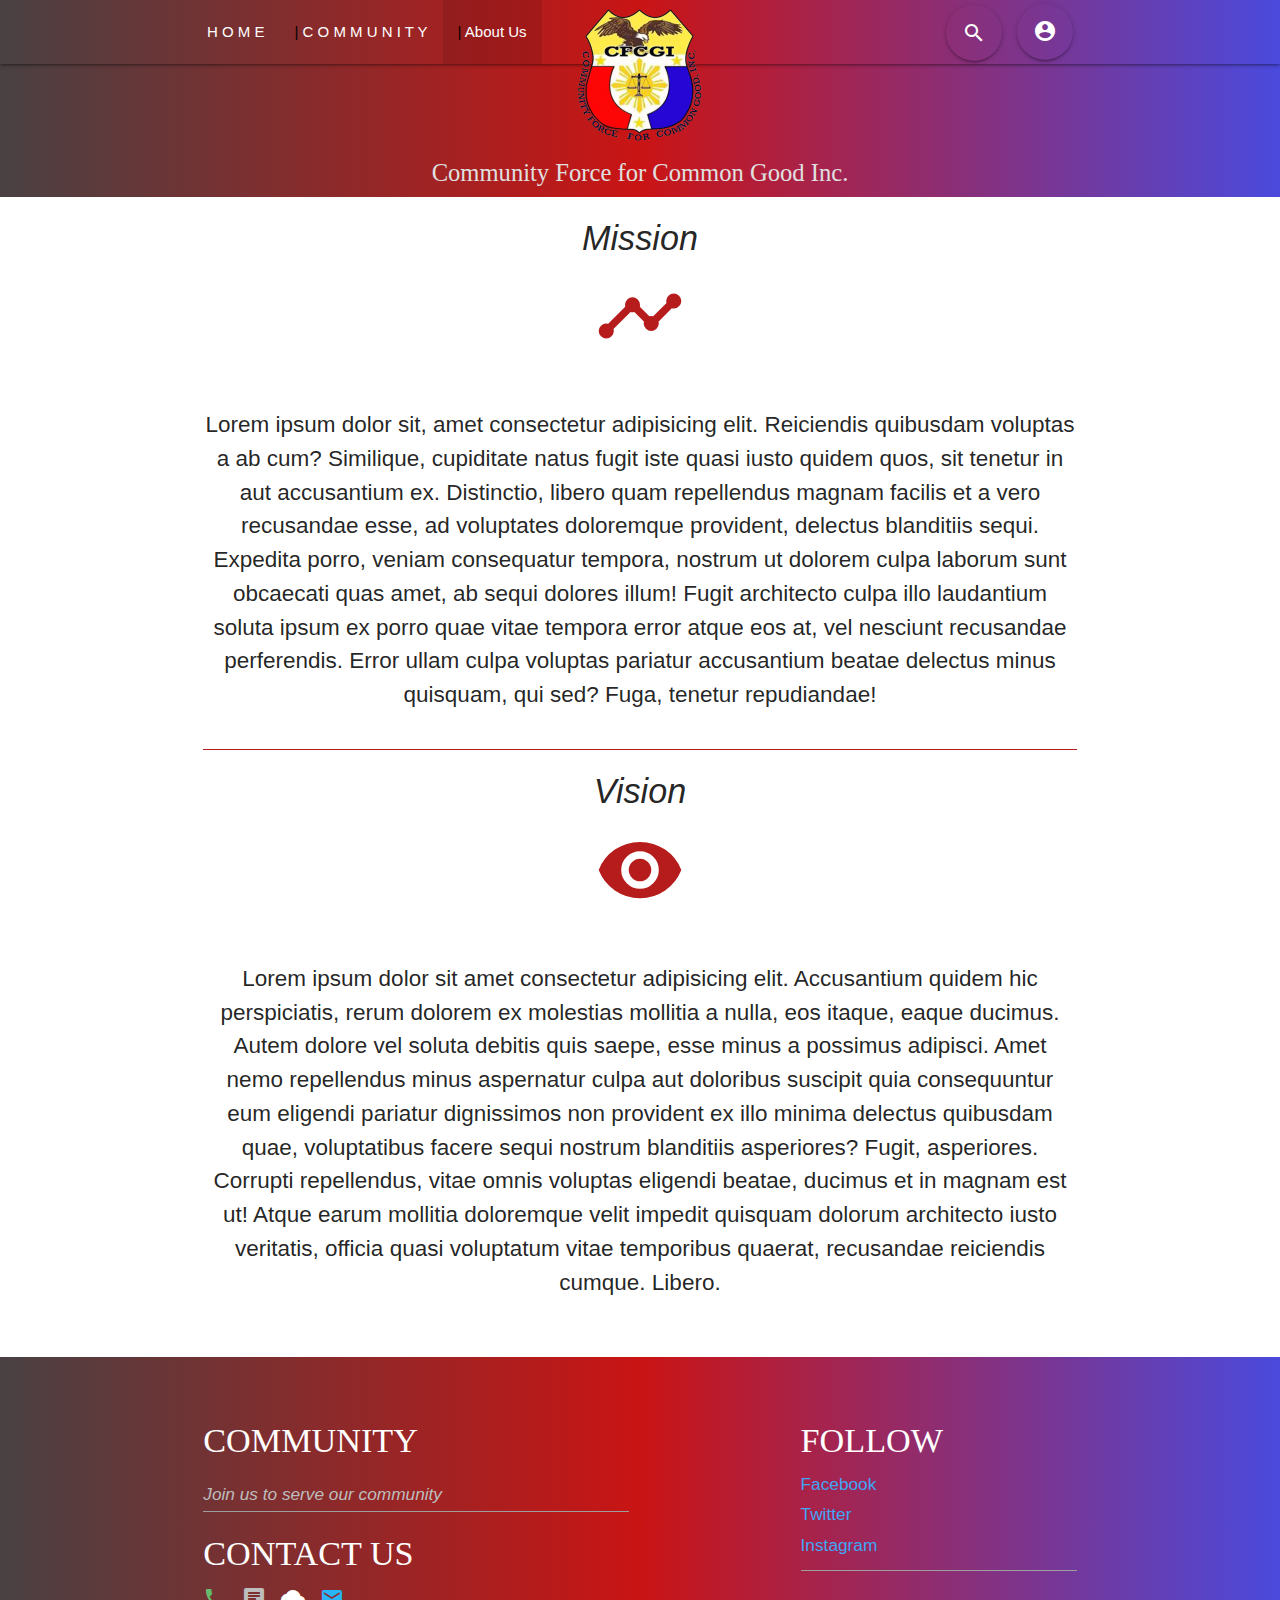
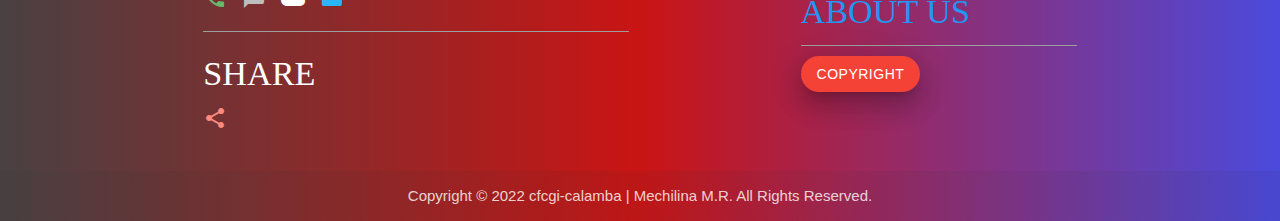
==== about.html @ d7494864 "2nd commit" ====
<!DOCTYPE html>
<html lang="en">
<head>
    <meta charset="UTF-8">
    <meta http-equiv="X-UA-Compatible" content="IE=edge">
    <meta name="viewport" content="width=device-width, initial-scale=1.0">
    <!-- For  Material Icons -->
    <link href="https://fonts.googleapis.com/icon?family=Material+Icons" rel="stylesheet">
    <!-- Compiled and minified CSS -->
    <link rel="stylesheet" href="https://cdnjs.cloudflare.com/ajax/libs/materialize/1.0.0/css/materialize.min.css">
    <!-- css -->
    <link rel="stylesheet" href="style.css">
    <!-- icon link -->
    <link rel="shortcut icon" type="image" href="img/icon.png">
    <!-- font google Links -->
    <link rel="preconnect" href="https://fonts.googleapis.com">
    <link rel="preconnect" href="https://fonts.gstatic.com" crossorigin>
    <link href="https://fonts.googleapis.com/css2?family=Montserrat:wght@600&family=Oswald:wght@600&family=Poppins:wght@700&family=Walter+Turncoat&display=swap" rel="stylesheet">    
    <link rel="preconnect" href="https://fonts.googleapis.com">
    <link href="https://fonts.googleapis.com/css2?family=Poppins:wght@200;300;400;500;600;700;800&display=swap" rel="stylesheet">
    <title>CFCGI About</title>
</head>
<body>
    <!-- Header -->
    <header class="main-header">
            <!-- Navigation Bar -->
            <nav class="nav-extended transparent">
                <div class="container">
                    <div class="nav-wrapper">
                        <a href="index.html" class="brand-logo center">
                            <img src="images/CFCGI.png" alt="logo" height="150" width="150"></img>
                        <a href="#!" data-target="slide-out" class="sidenav-trigger tooltipped" data-position="bottom" data-tooltip="Menu">
                            <i class="material-icons">menu</i>
                        </a>
                        <ul class="left hide-on-med-and-down">
                            <li>
                                <a href="index.html" class="tooltipped" data-position="bottom" data-tooltip="Homepage">H O M E</a>
                            </li>
                            <li>
                                <a href="community.html" class="tooltipped" data-position="bottom" data-tooltip="Humanitarian Services"><span class="black-text">|</span> C O M M U N I T Y</a>
                            </li>
                            <li class="active waves-effect waves-red">
                                <a href="about.html" class="tooltipped" data-position="bottom" data-tooltip="Want to know more?"><span class="black-text">|</span> About Us</a>
                            </li>
                        </ul>
                        <ul class="right hide-on-med-and-down"> 
                            <li>
                                <button data-target="search" class="btn-floating btn-large waves-effect waves-red transparent modal-trigger tooltipped hoverable" data-position="bottom" data-tooltip="Search"><i class="material-icons">search</i>Modal</button>
                                <div id="search" class="modal search">
                                    <div class="modal-content grey">
                                    <h3 class="black-text">Search</h3>
                                        <form action="col s12 m6">
                                            <div class="input-field">
                                                <input id="search" type="search" class="required">
                                                <label class="search" for="search"><i class="material-icons">search</i></label>
                                                <i class="material-icons">close</i>
                                            </div>
                                        </form>
                                    </div>
                                </div>
                                </li>
                                <li>
                                    <a class='dropdown-trigger btn-floating btn-large waves-effect waves-red transparent hoverable' data-target='dropdown1'><i class="material-icons">account_circle</i></a>
                                        <ul id="dropdown1" class="dropdown-content grey">
                                            <li><a href="#login" class="black-text modal-trigger">Log In</a></li>
                                            <li><a href="#signup" class="black-text modal-trigger">Sign Up</a></li>
                                        </ul>
                                    </div>
                                </li>
                            </li>
                        </ul> 
                    </div>
                </div>
            </nav>
            <br><br>
                <h5 class="center-align grey-text text-lighten-2" style="margin-top: 50px; font-family: Impact;">Community Force for Common Good Inc.</h5>
            <div class="divider transparent"></div>
    </header>
        <!-- Showcase About Us -->
        <!-- Showcase -->
        <!-- Section (Mission & Vision) -->
        <section>
            <div class="about container mission-vision">
                <div class="row center">
                    <div class="col s12">
                        <h4><em>Mission</em></h4>
                        <i class="material-icons large red-text text-darken-4">timeline</i>
                        <div class="section">
                            <p>Lorem ipsum dolor sit, amet consectetur adipisicing elit. Reiciendis quibusdam voluptas a ab cum? Similique, cupiditate natus fugit iste quasi iusto quidem quos, sit tenetur in aut accusantium ex. Distinctio, libero quam repellendus magnam facilis et a vero recusandae esse, ad voluptates doloremque provident, delectus blanditiis sequi. Expedita porro, veniam consequatur tempora, nostrum ut dolorem culpa laborum sunt obcaecati quas amet, ab sequi dolores illum! Fugit architecto culpa illo laudantium soluta ipsum ex porro quae vitae tempora error atque eos at, vel nesciunt recusandae perferendis. Error ullam culpa voluptas pariatur accusantium beatae delectus minus quisquam, qui sed? Fuga, tenetur repudiandae!</p>
                        </div>
                    </div>
                    
                    <div class="col s12">
                        <div class="divider red darken-4"></div>
                        <h4><em>Vision</em></h4>
                        <i class="material-icons large red-text text-darken-4">visibility</i>
                        <div class="section">
                            <p>Lorem ipsum dolor sit amet consectetur adipisicing elit. Accusantium quidem hic perspiciatis, rerum dolorem ex molestias mollitia a nulla, eos itaque, eaque ducimus. Autem dolore vel soluta debitis quis saepe, esse minus a possimus adipisci. Amet nemo repellendus minus aspernatur culpa aut doloribus suscipit quia consequuntur eum eligendi pariatur dignissimos non provident ex illo minima delectus quibusdam quae, voluptatibus facere sequi nostrum blanditiis asperiores? Fugit, asperiores. Corrupti repellendus, vitae omnis voluptas eligendi beatae, ducimus et in magnam est ut! Atque earum mollitia doloremque velit impedit quisquam dolorum architecto iusto veritatis, officia quasi voluptatum vitae temporibus quaerat, recusandae reiciendis cumque. Libero.</p>
                        </div>
                    </div>
                </div>
            </div>
        </section>
        <!-- Footer -->
    <footer class="page-footer" id="footer">
        <div class="container">
            <div class="row">
            <div class="col l6 s12">
                <br>
                <a class="waves-effect waves-red" href="#!"><h4 class="white-text" style="font-family: Calibri">COMMUNITY</h4></a>
                <h6 class="grey-text text-lighten-1"><em>Join us to serve our community</em></h6>
                <div class="divider grey"></div>
                <h4 class="white-text" style="font-family: Calibri">CONTACT US</h4>
                <i class="material-icons left green-text text-lighten-1">call</i>
                <i class="material-icons left grey-text text-lighten-1">chat</i>
                <i class="material-icons left white-text">cloud</i>
                <i class="material-icons left light-blue-text text-lighten-1">email</i><br><br>
                <div class="divider grey"></div>
                <h4 class="white-text" style="font-family: Calibri">SHARE</h4>
                <i class="material-icons left red-text text-accent-1">share</i><br><br>
                <div class="divider grey hide-on-large-only"></div>
            </div>
            <div class="col l4 offset-l2 s12">
                <br>
                <h4 class="white-text" style="font-family: Calibri">FOLLOW</h4>
                <ul>
                <li><a class="blue-text text-lighten-1 tooltipped" data-position="top" data-tooltip="Go to Facebook" href="https://www.facebook.com/profile.php?id=100073657065886"><h6>Facebook</h6></a></li>
                <li><a class="blue-text text-lighten-1 tooltipped" data-position="top" data-tooltip="Go to Twitter" href="#!"><h6>Twitter</h6></a></li>
                <li><a class="blue-text text-lighten-1 tooltipped" data-position="top" data-tooltip="Go to Instagram" href="#!"><h6>Instagram</h6></a></li>
                </ul>
                <div class="divider grey"></div>
                <a class="waves-effect waves-red tooltipped" data-position="right" data-tooltip="Go to the page" href="about.html"><h4 class="blue-text small" style="font-family: Calibri">ABOUT US</h4></a><br>
                <div class="divider grey"></div>
                <a class="waves-effect waves-light btn red modal-trigger z-depth-4" style="margin-top: 10px; border-radius: 25px;" href="#modal2">COPYRIGHT</a>
                <!------------ Modal Structure for Terms & Privacy Conditions ------------>
                <div id="modal2" class="modal grey">
                    <div class="modal-content">
                        <div class="container">
                            <h4>Copyright Description</h4>
                            <p>Copying and using of all the contents here for personal gain is strictly prohibited and possible to be subjected to a copyright claim. We advised to ask a permission first to its rightful owner.</p>
                        </div>
                    </div>
                    <div class="modal-footer">
                        <a href="#!" class="modal-close waves-effect waves-green btn-flat green-text">Agree</a>
                    </div>
                </div>
            </div>
            </div>
            </div>
        </div>
        <div class="footer-copyright">
            <div class="container center">
            Copyright © 2022 cfcgi-calamba | Mechilina M.R. All Rights Reserved.
            </div>
        </div>
    </footer>
    <!------------ Sidenav ------------>
    <div class="container">
        <ul id="slide-out" class="sidenav">
            <li>
                <div class="user-view">
                    <div class="background">
                        <img src="images/" class="responsive-img">
                    </div>
                </div>
            </li>
            <li>
                <a href="index.html" class="waves-effect waves-green"><i class="material-icons">home</i>Home</a>
            </li>
                <li><div class="divider"></div></li>
            <li>
                <a href="community.html" class="waves-effect waves-green"><i class="material-icons">people</i>Community</a>
            </li>
            <li><div class="divider"></div></li>
            <li>
                <a href="about.html" class="waves-effect waves-green"><i class="material-icons">language</i>About Us</a>
            </li>
            <li><div class="divider"></div></li>
            <li>
                <a href="#!" class="waves-effect waves-green"><i class="material-icons">create</i>Sign Up</a>
            </li>
                <li><div class="divider"></div></li>
            <li>
                <a href="#login" class="btn medium blue lighten-1 modal-trigger z-depth-5 waves-effect waves-light" style="border-radius: 20px">Log-in</a>
            </li>
        </ul>
    </div>
        <!------------ Modal Structure for Log-in ------------>
        <div id="login" class="modal">
            <div class="modal-content">
                <div class="container">
                    <h4>Account Log-in</h4>
                    <p>Log-in to access your dashboard page</p>
                    <form action="">
                        <div class="input-field">
                            <input type="email" required>
                            <label for="email">Email</label>
                        </div>
                        <div class="input-field">
                            <input type="password" required>
                            <label for="password">Password</label>
                        </div>
                        <div class="input-field">
                            <input type="password" required>
                            <label for="password">Retype Password</label>
                        </div>
                    </form>
                </div>
            </div>
            <div class="modal-footer">
                <a href="#!" class="modal-action modal-close btn grey waves-effect waves-light" style="border-radius: 20px;">
                    <i class="material-icons left">loop</i>Reset Password
                </a>
                <a href="#!" class="modal-action modal-close btn blue lighten-1 waves-effect waves-light" style="border-radius: 20px;">
                    <i class="material-icons left">lock_open</i>Log-in
                </a>
            </div>
        </div>

    
        <!-- Jquery CDN -->
        <script src="https://code.jquery.com/jquery-3.6.1.min.js" integrity="sha256-o88AwQnZB+VDvE9tvIXrMQaPlFFSUTR+nldQm1LuPXQ=" crossorigin="anonymous"></script>
        <!-- Compiled and minified JavaScript -->
        <script src="https://cdnjs.cloudflare.com/ajax/libs/materialize/1.0.0/js/materialize.min.js"></script>
    
        <script>
            $(document).ready(function() {
                //Modal Init
                $('.modal').modal({
                });
                // Floating Action Button Init
                $('.fixed-action-btn').floatingActionButton();
                // Dropdown Init
                $('.dropdown-trigger').dropdown({
                    closeOnClick: true,
                    autoTrigger: true,
                    hover: true,
                    outDuration: 1000,
                    inDuration: 800,
                    constrainWidth: true
                });
                // Tooltips Init
                $('.tooltipped').tooltip({
                    isHovered: true,
                    enterDelay: 300
                });
                // Slider Box Init
                $('.slider').slider({
                    indicators: false,
                    height: 580,
                    duration: 500,
                    interval: 5000
                });
                // Sidenav Init
                $('.sidenav').sidenav({
                    edge: 'left',
                    inDuration: 500,
                    outDuration: 1000
                });
                // Material Box Init
                $('.materialboxed').materialbox({
                    inDuration: 1000,
                    outDuration: 1000,
                    interval: 1000,
                    overlayActive: true,
                });
                // Prefilling Text Input
                M.updateTextFields();
            });
        </script>
    <!--JavaScript at end of body for optimized loading-->
    <script type="text/javascript" src="js/materialize.min.js"></script> 
</body>
</html>
---- style.css ----
@import url('https://fonts.googleapis.com/css2?family=Poppins:wght@200;300;400;500;600;700;800&display=swap');

header {
    background-image:linear-gradient(to right,rgb(73, 65, 67) , rgb(202, 20, 20) , rgb(74, 74, 221));
    background-size: 100%;
    width:100%;
}
.slides .list-header-1 {
    color: #fff;
    background-position-x: center;
}
.slides .list-subtext-1 {
    color:#fff;
    text-shadow: rgb(0, 0, 0);
}
.slides .list-header-2 {
    color:#fff;
}
.slides .list-subtext-2 {
    color:#fff;
    text-shadow: rgb(0, 0, 0);
}
.slides .list-header-3 {
    color:#fff;
}
.slides .list-subtext-3 {
    color:#fff;
    text-shadow: rgb(0, 0, 0);
}
.slides .list-header-4 {
    color:#fff;
}
.slides .list-subtext-4 {
    color:#fff;
    text-shadow: rgb(0, 0, 0);
}
.section-news-events {
    color: #fff;
    background-color: rgb(41, 38, 38);
    mix-blend-mode: overlay;
}
.section-news-events h4 {
    font-family: 'Gill Sans', 'Gill Sans MT', Calibri, 'Trebuchet MS', sans-serif;
    text-shadow: 0 0 10px white;
    padding-left: 5rem;
}
html,body {
    width: 100%;
    height: 100%;
    margin: 0px;
    padding: 0px;
    overflow-x: hidden;
    overflow: visible;
}
.page-footer {
    background-image:linear-gradient(to right,rgb(73, 65, 67) , rgb(202, 20, 20) , rgb(74, 74, 221));
    padding-bottom: none;
    margin-top: none;
    padding-top: none;
}
footer i {
    transform: scale(1);
    transition: 0.7s;
}
footer i:hover {
    transform: scale(1) translateY(-15px);
    cursor: pointer;
}
.caption h3 {
    font-family: 'Poppins', sans-serif;
    font-size: 4em;
    font-weight: 600;
    line-height: 1em;
    justify-content: space-between;
}
.caption p {
    font-family: 'Poppins', sans-serif;
    font-size: 2em;
    font-weight: 400;
    line-height: 1em;
}
.community.section-news-events {
    background-position: absolute;
    color: #fff;
    height: 100vh;
}
.about.container.mission-vision {
    font-size: 1.5em;
}
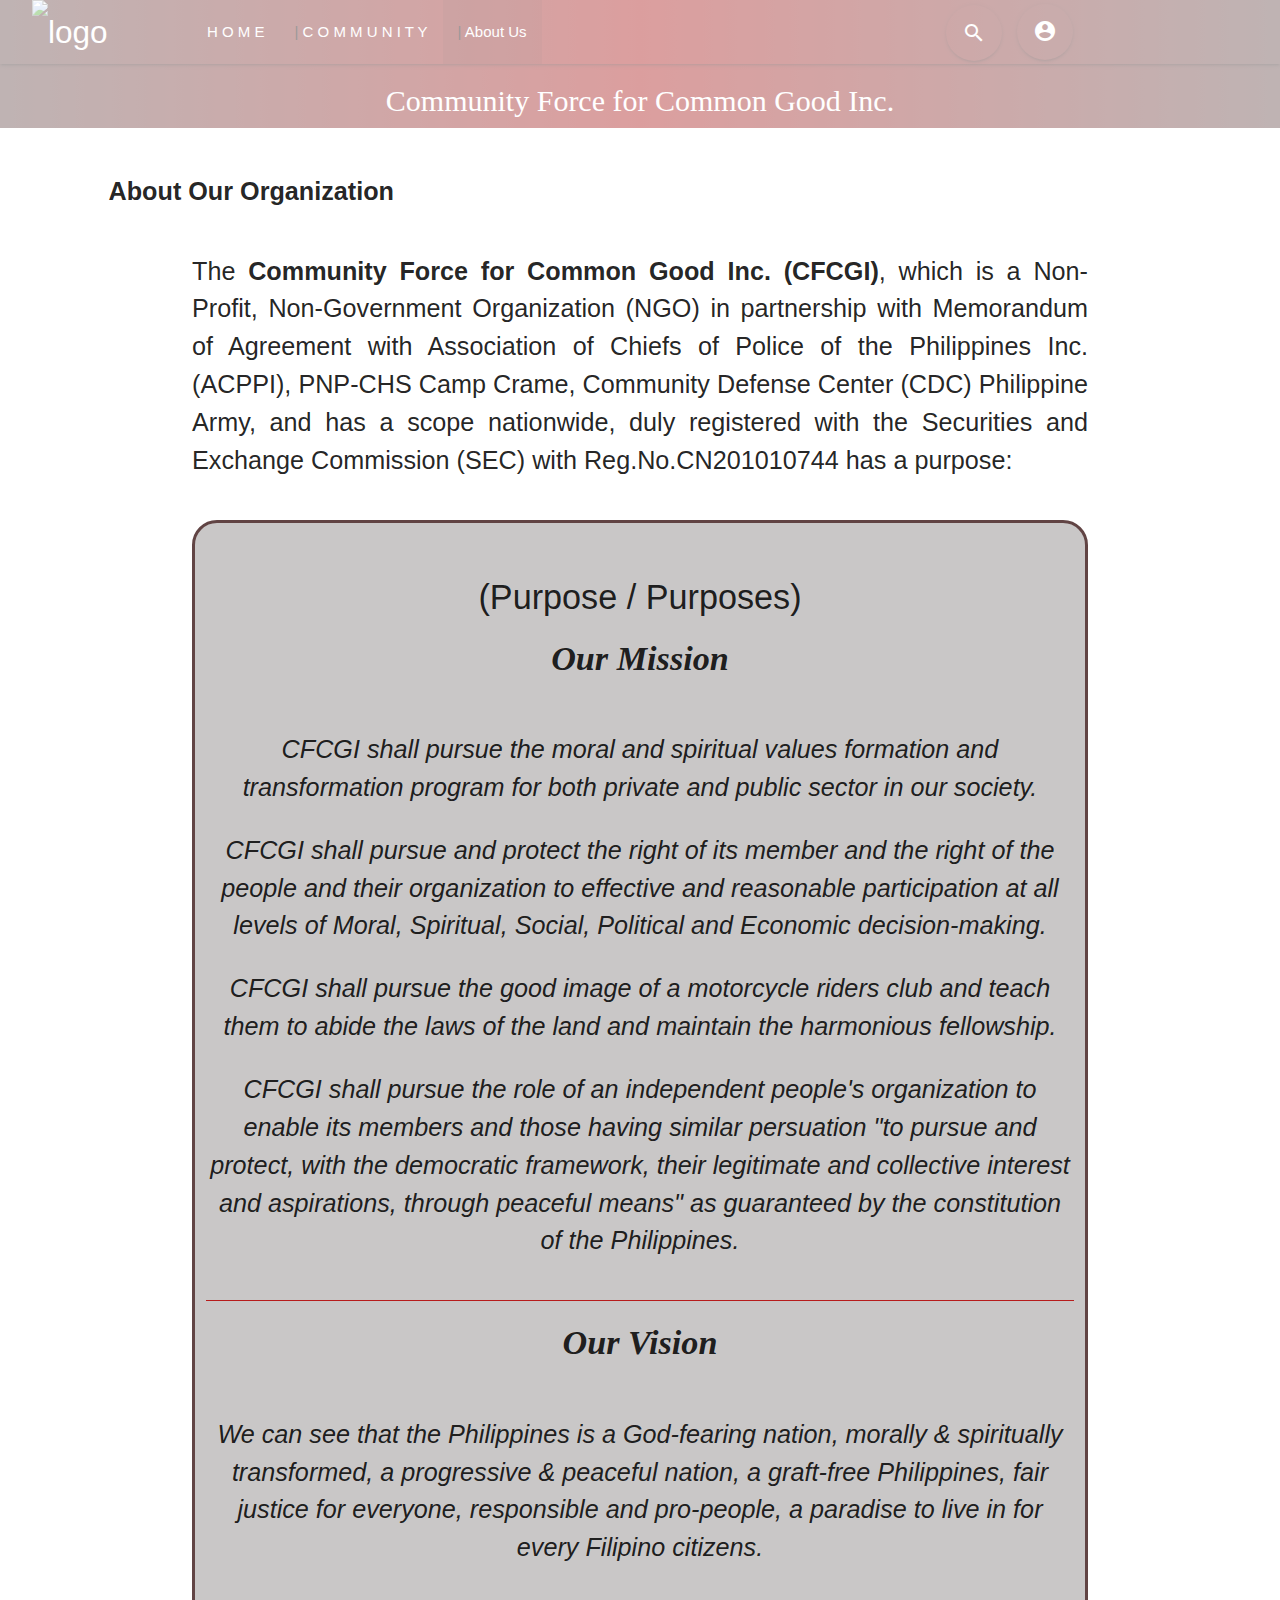
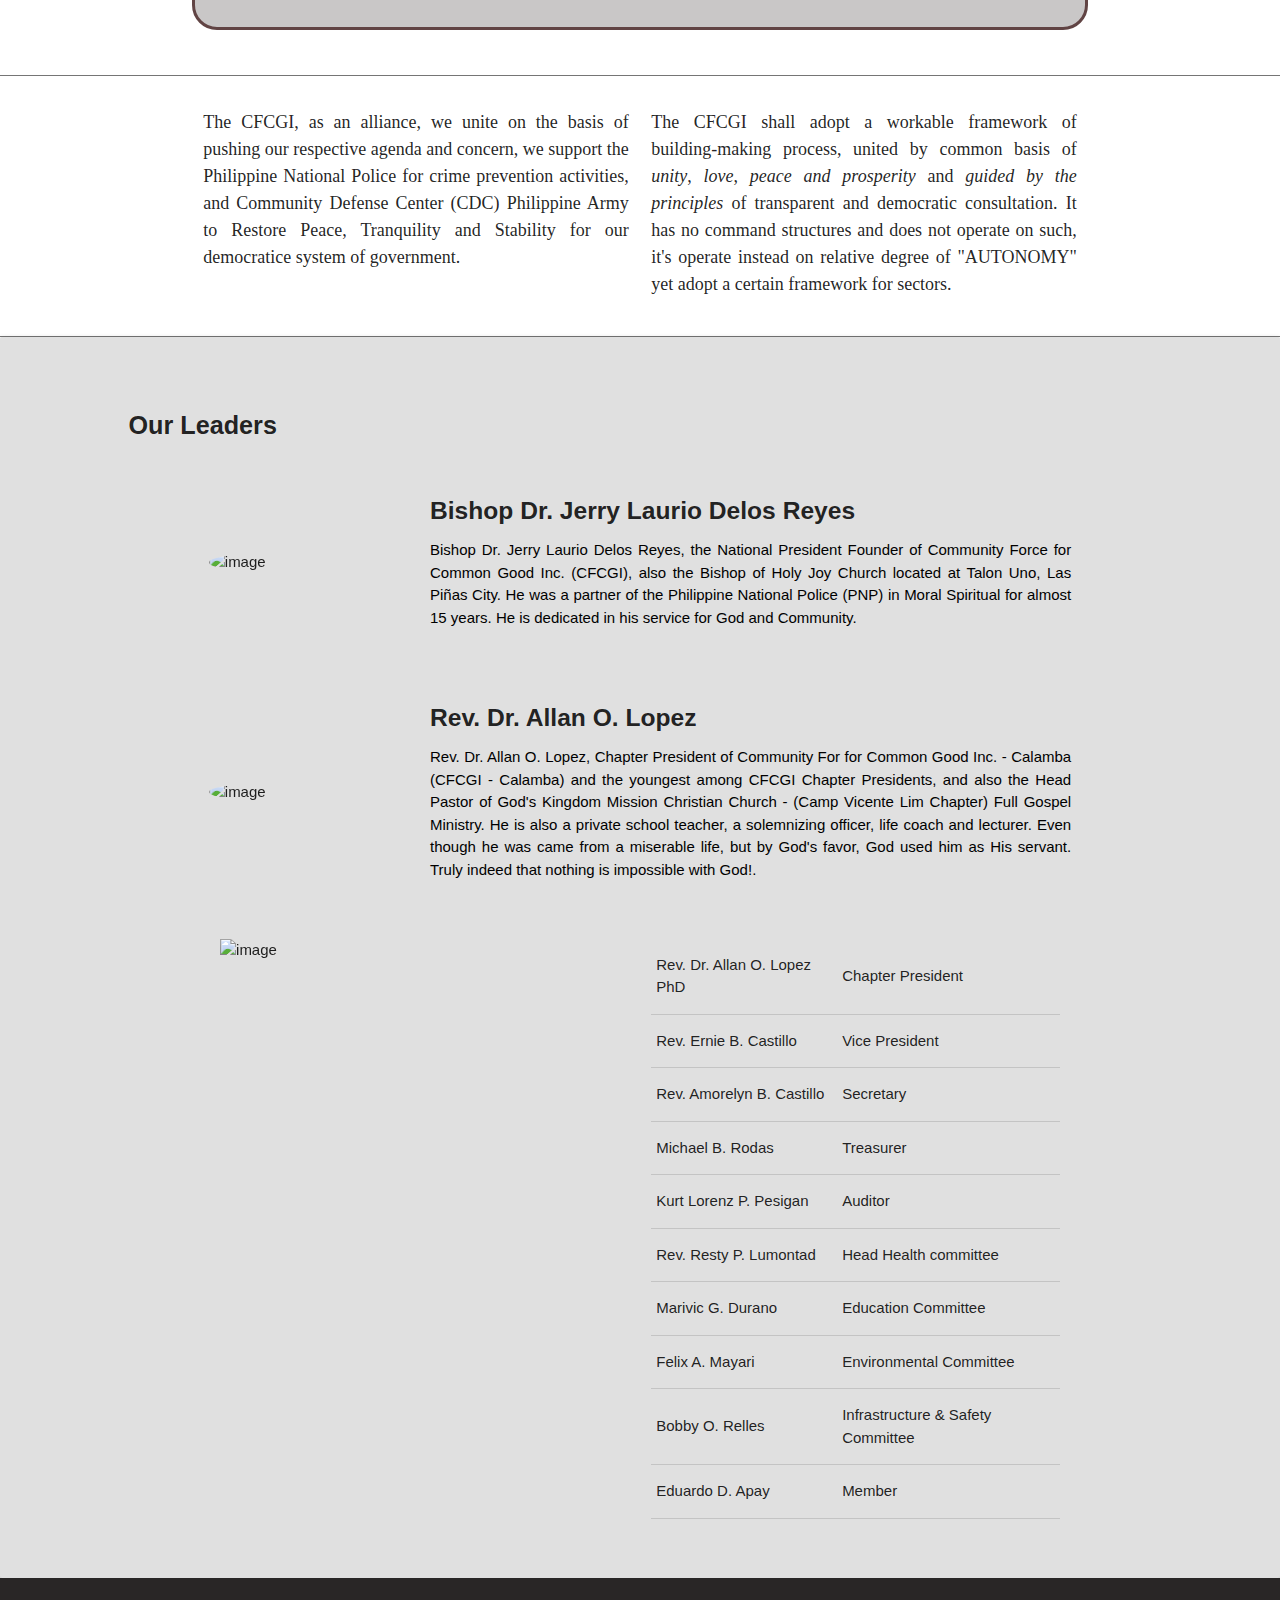
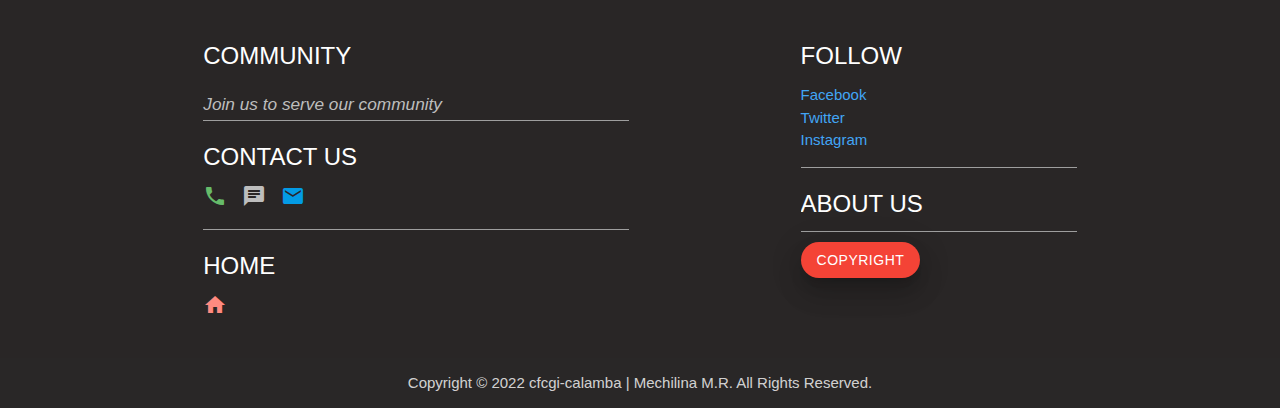
==== commit f7e973ac: "Add files via upload" ====
--- a/about.html
+++ b/about.html
@@ -1,274 +1,420 @@
-<!DOCTYPE html>
-<html lang="en">
-<head>
-    <meta charset="UTF-8">
-    <meta http-equiv="X-UA-Compatible" content="IE=edge">
-    <meta name="viewport" content="width=device-width, initial-scale=1.0">
-    <!-- For  Material Icons -->
-    <link href="https://fonts.googleapis.com/icon?family=Material+Icons" rel="stylesheet">
-    <!-- Compiled and minified CSS -->
-    <link rel="stylesheet" href="https://cdnjs.cloudflare.com/ajax/libs/materialize/1.0.0/css/materialize.min.css">
-    <!-- css -->
-    <link rel="stylesheet" href="style.css">
-    <!-- icon link -->
-    <link rel="shortcut icon" type="image" href="img/icon.png">
-    <!-- font google Links -->
-    <link rel="preconnect" href="https://fonts.googleapis.com">
-    <link rel="preconnect" href="https://fonts.gstatic.com" crossorigin>
-    <link href="https://fonts.googleapis.com/css2?family=Montserrat:wght@600&family=Oswald:wght@600&family=Poppins:wght@700&family=Walter+Turncoat&display=swap" rel="stylesheet">    
-    <link rel="preconnect" href="https://fonts.googleapis.com">
-    <link href="https://fonts.googleapis.com/css2?family=Poppins:wght@200;300;400;500;600;700;800&display=swap" rel="stylesheet">
-    <title>CFCGI About</title>
-</head>
-<body>
-    <!-- Header -->
-    <header class="main-header">
-            <!-- Navigation Bar -->
-            <nav class="nav-extended transparent">
-                <div class="container">
-                    <div class="nav-wrapper">
-                        <a href="index.html" class="brand-logo center">
-                            <img src="images/CFCGI.png" alt="logo" height="150" width="150"></img>
-                        <a href="#!" data-target="slide-out" class="sidenav-trigger tooltipped" data-position="bottom" data-tooltip="Menu">
-                            <i class="material-icons">menu</i>
-                        </a>
-                        <ul class="left hide-on-med-and-down">
-                            <li>
-                                <a href="index.html" class="tooltipped" data-position="bottom" data-tooltip="Homepage">H O M E</a>
-                            </li>
-                            <li>
-                                <a href="community.html" class="tooltipped" data-position="bottom" data-tooltip="Humanitarian Services"><span class="black-text">|</span> C O M M U N I T Y</a>
-                            </li>
-                            <li class="active waves-effect waves-red">
-                                <a href="about.html" class="tooltipped" data-position="bottom" data-tooltip="Want to know more?"><span class="black-text">|</span> About Us</a>
-                            </li>
-                        </ul>
-                        <ul class="right hide-on-med-and-down"> 
-                            <li>
-                                <button data-target="search" class="btn-floating btn-large waves-effect waves-red transparent modal-trigger tooltipped hoverable" data-position="bottom" data-tooltip="Search"><i class="material-icons">search</i>Modal</button>
-                                <div id="search" class="modal search">
-                                    <div class="modal-content grey">
-                                    <h3 class="black-text">Search</h3>
-                                        <form action="col s12 m6">
-                                            <div class="input-field">
-                                                <input id="search" type="search" class="required">
-                                                <label class="search" for="search"><i class="material-icons">search</i></label>
-                                                <i class="material-icons">close</i>
-                                            </div>
-                                        </form>
-                                    </div>
-                                </div>
-                                </li>
-                                <li>
-                                    <a class='dropdown-trigger btn-floating btn-large waves-effect waves-red transparent hoverable' data-target='dropdown1'><i class="material-icons">account_circle</i></a>
-                                        <ul id="dropdown1" class="dropdown-content grey">
-                                            <li><a href="#login" class="black-text modal-trigger">Log In</a></li>
-                                            <li><a href="#signup" class="black-text modal-trigger">Sign Up</a></li>
-                                        </ul>
-                                    </div>
-                                </li>
-                            </li>
-                        </ul> 
-                    </div>
-                </div>
-            </nav>
-            <br><br>
-                <h5 class="center-align grey-text text-lighten-2" style="margin-top: 50px; font-family: Impact;">Community Force for Common Good Inc.</h5>
-            <div class="divider transparent"></div>
-    </header>
-        <!-- Showcase About Us -->
-        <!-- Showcase -->
-        <!-- Section (Mission & Vision) -->
-        <section>
-            <div class="about container mission-vision">
-                <div class="row center">
-                    <div class="col s12">
-                        <h4><em>Mission</em></h4>
-                        <i class="material-icons large red-text text-darken-4">timeline</i>
-                        <div class="section">
-                            <p>Lorem ipsum dolor sit, amet consectetur adipisicing elit. Reiciendis quibusdam voluptas a ab cum? Similique, cupiditate natus fugit iste quasi iusto quidem quos, sit tenetur in aut accusantium ex. Distinctio, libero quam repellendus magnam facilis et a vero recusandae esse, ad voluptates doloremque provident, delectus blanditiis sequi. Expedita porro, veniam consequatur tempora, nostrum ut dolorem culpa laborum sunt obcaecati quas amet, ab sequi dolores illum! Fugit architecto culpa illo laudantium soluta ipsum ex porro quae vitae tempora error atque eos at, vel nesciunt recusandae perferendis. Error ullam culpa voluptas pariatur accusantium beatae delectus minus quisquam, qui sed? Fuga, tenetur repudiandae!</p>
-                        </div>
-                    </div>
-                    
-                    <div class="col s12">
-                        <div class="divider red darken-4"></div>
-                        <h4><em>Vision</em></h4>
-                        <i class="material-icons large red-text text-darken-4">visibility</i>
-                        <div class="section">
-                            <p>Lorem ipsum dolor sit amet consectetur adipisicing elit. Accusantium quidem hic perspiciatis, rerum dolorem ex molestias mollitia a nulla, eos itaque, eaque ducimus. Autem dolore vel soluta debitis quis saepe, esse minus a possimus adipisci. Amet nemo repellendus minus aspernatur culpa aut doloribus suscipit quia consequuntur eum eligendi pariatur dignissimos non provident ex illo minima delectus quibusdam quae, voluptatibus facere sequi nostrum blanditiis asperiores? Fugit, asperiores. Corrupti repellendus, vitae omnis voluptas eligendi beatae, ducimus et in magnam est ut! Atque earum mollitia doloremque velit impedit quisquam dolorum architecto iusto veritatis, officia quasi voluptatum vitae temporibus quaerat, recusandae reiciendis cumque. Libero.</p>
-                        </div>
-                    </div>
-                </div>
-            </div>
-        </section>
-        <!-- Footer -->
-    <footer class="page-footer" id="footer">
-        <div class="container">
-            <div class="row">
-            <div class="col l6 s12">
-                <br>
-                <a class="waves-effect waves-red" href="#!"><h4 class="white-text" style="font-family: Calibri">COMMUNITY</h4></a>
-                <h6 class="grey-text text-lighten-1"><em>Join us to serve our community</em></h6>
-                <div class="divider grey"></div>
-                <h4 class="white-text" style="font-family: Calibri">CONTACT US</h4>
-                <i class="material-icons left green-text text-lighten-1">call</i>
-                <i class="material-icons left grey-text text-lighten-1">chat</i>
-                <i class="material-icons left white-text">cloud</i>
-                <i class="material-icons left light-blue-text text-lighten-1">email</i><br><br>
-                <div class="divider grey"></div>
-                <h4 class="white-text" style="font-family: Calibri">SHARE</h4>
-                <i class="material-icons left red-text text-accent-1">share</i><br><br>
-                <div class="divider grey hide-on-large-only"></div>
-            </div>
-            <div class="col l4 offset-l2 s12">
-                <br>
-                <h4 class="white-text" style="font-family: Calibri">FOLLOW</h4>
-                <ul>
-                <li><a class="blue-text text-lighten-1 tooltipped" data-position="top" data-tooltip="Go to Facebook" href="https://www.facebook.com/profile.php?id=100073657065886"><h6>Facebook</h6></a></li>
-                <li><a class="blue-text text-lighten-1 tooltipped" data-position="top" data-tooltip="Go to Twitter" href="#!"><h6>Twitter</h6></a></li>
-                <li><a class="blue-text text-lighten-1 tooltipped" data-position="top" data-tooltip="Go to Instagram" href="#!"><h6>Instagram</h6></a></li>
-                </ul>
-                <div class="divider grey"></div>
-                <a class="waves-effect waves-red tooltipped" data-position="right" data-tooltip="Go to the page" href="about.html"><h4 class="blue-text small" style="font-family: Calibri">ABOUT US</h4></a><br>
-                <div class="divider grey"></div>
-                <a class="waves-effect waves-light btn red modal-trigger z-depth-4" style="margin-top: 10px; border-radius: 25px;" href="#modal2">COPYRIGHT</a>
-                <!------------ Modal Structure for Terms & Privacy Conditions ------------>
-                <div id="modal2" class="modal grey">
-                    <div class="modal-content">
-                        <div class="container">
-                            <h4>Copyright Description</h4>
-                            <p>Copying and using of all the contents here for personal gain is strictly prohibited and possible to be subjected to a copyright claim. We advised to ask a permission first to its rightful owner.</p>
-                        </div>
-                    </div>
-                    <div class="modal-footer">
-                        <a href="#!" class="modal-close waves-effect waves-green btn-flat green-text">Agree</a>
-                    </div>
-                </div>
-            </div>
-            </div>
-            </div>
-        </div>
-        <div class="footer-copyright">
-            <div class="container center">
-            Copyright © 2022 cfcgi-calamba | Mechilina M.R. All Rights Reserved.
-            </div>
-        </div>
-    </footer>
-    <!------------ Sidenav ------------>
-    <div class="container">
-        <ul id="slide-out" class="sidenav">
-            <li>
-                <div class="user-view">
-                    <div class="background">
-                        <img src="images/" class="responsive-img">
-                    </div>
-                </div>
-            </li>
-            <li>
-                <a href="index.html" class="waves-effect waves-green"><i class="material-icons">home</i>Home</a>
-            </li>
-                <li><div class="divider"></div></li>
-            <li>
-                <a href="community.html" class="waves-effect waves-green"><i class="material-icons">people</i>Community</a>
-            </li>
-            <li><div class="divider"></div></li>
-            <li>
-                <a href="about.html" class="waves-effect waves-green"><i class="material-icons">language</i>About Us</a>
-            </li>
-            <li><div class="divider"></div></li>
-            <li>
-                <a href="#!" class="waves-effect waves-green"><i class="material-icons">create</i>Sign Up</a>
-            </li>
-                <li><div class="divider"></div></li>
-            <li>
-                <a href="#login" class="btn medium blue lighten-1 modal-trigger z-depth-5 waves-effect waves-light" style="border-radius: 20px">Log-in</a>
-            </li>
-        </ul>
-    </div>
-        <!------------ Modal Structure for Log-in ------------>
-        <div id="login" class="modal">
-            <div class="modal-content">
-                <div class="container">
-                    <h4>Account Log-in</h4>
-                    <p>Log-in to access your dashboard page</p>
-                    <form action="">
-                        <div class="input-field">
-                            <input type="email" required>
-                            <label for="email">Email</label>
-                        </div>
-                        <div class="input-field">
-                            <input type="password" required>
-                            <label for="password">Password</label>
-                        </div>
-                        <div class="input-field">
-                            <input type="password" required>
-                            <label for="password">Retype Password</label>
-                        </div>
-                    </form>
-                </div>
-            </div>
-            <div class="modal-footer">
-                <a href="#!" class="modal-action modal-close btn grey waves-effect waves-light" style="border-radius: 20px;">
-                    <i class="material-icons left">loop</i>Reset Password
-                </a>
-                <a href="#!" class="modal-action modal-close btn blue lighten-1 waves-effect waves-light" style="border-radius: 20px;">
-                    <i class="material-icons left">lock_open</i>Log-in
-                </a>
-            </div>
-        </div>
-
-    
-        <!-- Jquery CDN -->
-        <script src="https://code.jquery.com/jquery-3.6.1.min.js" integrity="sha256-o88AwQnZB+VDvE9tvIXrMQaPlFFSUTR+nldQm1LuPXQ=" crossorigin="anonymous"></script>
-        <!-- Compiled and minified JavaScript -->
-        <script src="https://cdnjs.cloudflare.com/ajax/libs/materialize/1.0.0/js/materialize.min.js"></script>
-    
-        <script>
-            $(document).ready(function() {
-                //Modal Init
-                $('.modal').modal({
-                });
-                // Floating Action Button Init
-                $('.fixed-action-btn').floatingActionButton();
-                // Dropdown Init
-                $('.dropdown-trigger').dropdown({
-                    closeOnClick: true,
-                    autoTrigger: true,
-                    hover: true,
-                    outDuration: 1000,
-                    inDuration: 800,
-                    constrainWidth: true
-                });
-                // Tooltips Init
-                $('.tooltipped').tooltip({
-                    isHovered: true,
-                    enterDelay: 300
-                });
-                // Slider Box Init
-                $('.slider').slider({
-                    indicators: false,
-                    height: 580,
-                    duration: 500,
-                    interval: 5000
-                });
-                // Sidenav Init
-                $('.sidenav').sidenav({
-                    edge: 'left',
-                    inDuration: 500,
-                    outDuration: 1000
-                });
-                // Material Box Init
-                $('.materialboxed').materialbox({
-                    inDuration: 1000,
-                    outDuration: 1000,
-                    interval: 1000,
-                    overlayActive: true,
-                });
-                // Prefilling Text Input
-                M.updateTextFields();
-            });
-        </script>
-    <!--JavaScript at end of body for optimized loading-->
-    <script type="text/javascript" src="js/materialize.min.js"></script> 
-</body>
+<!DOCTYPE html>
+<html lang="en">
+<head>
+    <meta charset="UTF-8">
+    <meta http-equiv="X-UA-Compatible" content="IE=edge">
+    <meta name="viewport" content="width=device-width, initial-scale=1.0">
+    <!-- For  Material Icons -->
+    <link href="https://fonts.googleapis.com/icon?family=Material+Icons" rel="stylesheet">
+    <!-- Compiled and minified CSS -->
+    <link rel="stylesheet" href="https://cdnjs.cloudflare.com/ajax/libs/materialize/1.0.0/css/materialize.min.css">
+    <!-- css -->
+    <link rel="stylesheet" href="style.css">
+    <!-- icon link -->
+    <link rel="shortcut icon" type="image" href="img/icon.png">
+    <!-- font google Links -->
+    <link rel="preconnect" href="https://fonts.googleapis.com">
+    <link rel="preconnect" href="https://fonts.gstatic.com" crossorigin>
+    <link href="https://fonts.googleapis.com/css2?family=Montserrat:wght@600&family=Oswald:wght@600&family=Poppins:wght@700&family=Walter+Turncoat&display=swap" rel="stylesheet">    
+    <link rel="preconnect" href="https://fonts.googleapis.com">
+    <link href="https://fonts.googleapis.com/css2?family=Poppins:wght@200;300;400;500;600;700;800&display=swap" rel="stylesheet">
+    <title>CFCGI About</title>
+</head>
+<body>
+    <!-- Header Index-->
+    <header class="main-header">
+        <!-- Navigation Bar -->
+        <nav class="nav-extended transparent">
+            <div class="container">
+                <div class="nav-wrapper">
+                    <div class="col s12 hide-on-med-and-down">
+                        <a href="index.html" class="brand-logo left">
+                            <img src="images/CFCGICalambaSMALL.png" alt="logo" height="130px" width="130px" style="margin-left: -160px;"></img>
+                    </div>
+                    <div class="col s12 show-on-medium hide-on-small-and-down hide-on-large-only hide-on-extra-large-only">
+                        <a href="index.html" class="brand-logo center">
+                            <img src="images/CFCGICalambaSMALL.png" alt="logo" height="80px" width="80px"></img>
+                    </div>
+                    <div class="col s12 hide-on-med-and-up">
+                        <a href="index.html" class="brand-logo center">
+                            <img src="images/CFCGICalambaSMALL.png" alt="logo" height="120px" width="120px" class="responsive-img"></img>
+                        </a>
+                    </div>
+                    <a href="#!" data-target="slide-out" class="sidenav-trigger tooltipped" data-position="bottom" data-tooltip="Menu">
+                        <i class="material-icons">menu</i>
+                    </a>
+                    <ul class="left hide-on-med-and-down">
+                        <li>
+                            <a href="index.html" class="tooltipped" data-position="bottom" data-tooltip="Homepage">H O M E</a>
+                        </li>
+                        <li>
+                            <a href="community.html" class="tooltipped" data-position="bottom" data-tooltip="Humanitarian Services"><span class="black-text">|</span> C O M M U N I T Y</a>
+                        </li>
+                        <li class="active waves-effect waves-red">
+                            <a href="about.html" class="tooltipped" data-position="bottom" data-tooltip="Want to know more?"><span class="black-text">|</span> About Us</a>
+                        </li>
+                    </ul>
+                    <ul class="right hide-on-med-and-down"> 
+                        <li>
+                            <button data-target="search" class="btn-floating btn-large waves-effect waves-red transparent modal-trigger tooltipped hoverable" data-position="bottom" data-tooltip="Search"><i class="material-icons">search</i>Modal</button>
+                            <div id="search" class="modal search">
+                                <div class="modal-content grey">
+                                <h3 class="black-text">Search</h3>
+                                    <form action="col s12 m6">
+                                        <div class="input-field">
+                                            <input id="search" type="search" class="required">
+                                            <label class="search" for="search"><i class="material-icons">search</i></label>
+                                            <i class="material-icons">close</i>
+                                        </div>
+                                    </form>
+                                </div>
+                            </div>
+                            </li>
+                            <li>
+                                <a class='dropdown-trigger btn-floating btn-large waves-effect waves-red transparent hoverable' data-target='dropdown1'><i class="material-icons">account_circle</i></a>
+                                    <ul id="dropdown1" class="dropdown-content grey">
+                                        <li><a href="#login" class="black-text modal-trigger">Log In</a></li>
+                                        <li><a href="#signup" class="black-text modal-trigger">Sign Up</a></li>
+                                    </ul>
+                                </div>
+                            </li>
+                        </li>
+                    </ul> 
+                </div>
+            </div>
+        </nav>
+        <div class="col s12 hide-on-small-and-down">
+            <h5 class="center-align logo-name" style="margin-top: 20px; font-family: Impact;">Community Force for Common Good Inc.</h5>
+        </div>
+        <div class="col s12 hide-on-med-and-up">
+            <br><br>
+            <h5 class="center-align logo-name" style="margin-top: 20px; font-family: Impact;">Community Force for Common Good Inc.</h5>
+        </div>
+        <div class="divider transparent"></div>
+</header>
+<!-- Section About Our Organization -->
+        <section class="about-org">
+                <div class="section">
+                    <div class="col s12 m4 l4">
+                        <div class="row">
+                            <div class="col s12 m6 l6 push-s1 push-m1 push-l1">
+                                <h2 class="flow-text"><b>About Our Organization</b></h2>
+                            </div>
+                        </div>
+                        <div class="container">
+                            <p class="flow-text" style="font-family: sans-serif; text-align: justify;" >The <b>Community Force for Common Good Inc. (CFCGI)</b>, which is a Non-Profit, Non-Government Organization (NGO) in partnership with Memorandum of Agreement with Association of Chiefs of Police of the Philippines Inc. (ACPPI), PNP-CHS Camp Crame, Community Defense Center (CDC) Philippine Army, and has a scope nationwide, duly registered with the Securities and Exchange Commission (SEC) with Reg.No.CN201010744 has a purpose:</p>
+                        </div>
+                    </div>
+                </div>
+        </section>
+        <!-- Showcase About Us -->
+        <!-- Showcase -->
+        <!-- Section (Mission & Vision) -->
+        <section>
+            <div class="about container mission-vision">
+                <div class="row center">
+                    <div class="col s12">
+                        <br>
+                        <h4>(Purpose / Purposes)</h4>
+                        <h4 style="font-family: serif;"><em><b>Our Mission</b></em></h4>
+                        <div class="section" style="text-align: center;">
+                            <p class="flow-text"><em>CFCGI shall pursue the moral and spiritual values formation and transformation program for both private and public sector in our society.</em></p>
+                            <p class="flow-text"><em>CFCGI shall pursue and protect the right of its member and the right of the people and their organization to effective and reasonable participation at all levels of Moral, Spiritual, Social, Political and Economic decision-making.</em></p>
+                            <p class="flow-text"><em>CFCGI shall pursue the good image of a motorcycle riders club and teach them to abide the laws of the land and maintain the harmonious fellowship.</em></p>
+                            <p class="flow-text"><em>CFCGI shall pursue the role of an independent people's organization to enable its members and those having similar persuation "to pursue and protect, with the democratic framework, their legitimate and collective interest and aspirations, through peaceful means" as guaranteed by the constitution of the Philippines.</em></p>
+                        </div>
+                    </div>
+                    
+                    <div class="col s12">
+                        <div class="divider red darken-4"></div>
+                        <h4 style="font-family: serif;"><em><b>Our Vision</b></em></h4>
+                        <div class="section" style="text-align: center;">
+                            <p class="flow-text"><em>We can see that the Philippines is a God-fearing nation, morally & spiritually transformed, a progressive & peaceful nation, a graft-free Philippines, fair justice for everyone, responsible and pro-people, a paradise to live in for every Filipino citizens.</em></p>
+                        </div>
+                    </div>
+                </div>
+            </div>
+        </section>
+        <br><br>
+        <section>
+            <div class="divider grey darken-1"></div>
+            <div class="container">
+                <div class="row">
+                    <div class="section section-3">
+                        <div class="col s12 m6 l6">
+                            <p class="flow-text" style="text-align: justify;">The CFCGI, as an alliance, we unite on the basis of pushing our respective agenda and concern, we support the Philippine National Police for crime prevention activities, and Community Defense Center (CDC) Philippine Army to Restore Peace, Tranquility and Stability for our democratice system of government.</p>
+                        </div>
+                        <div class="col s12 m6 l6">
+                            <p class="flow-text" style="text-align: justify;">The CFCGI shall adopt a workable framework of building-making process, united by common basis of <em>unity</em>,<em> love</em>,<em> peace and prosperity</em> and <em>guided by the principles</em> of transparent and democratic consultation. It has no command structures and does not operate on such, it's operate instead on relative degree of "AUTONOMY" yet adopt a certain framework for sectors.</p>
+                        </div>
+                    </div>
+                </div>
+            </div>
+        </section>
+        <div class="divider grey darken-1"></div>
+        <section class="card-panel grey lighten-2 about-leaders" style="margin: 0px;">
+            <div class="section section-4">
+                <div class="col s12 m4 l4">
+                    <div class="row">
+                        <div class="col s12 m6 l6 push-s1 push-m1 push-l1">
+                            <h2 class="flow-text"><b>Our Leaders</b></h2>
+                        </div>
+                    </div>
+                </div>
+                <div class="container">
+                    <div class="col s12 m8 offset-m2 l6 offset-l3">
+                        <div class="row valign-wrapper">
+                            <div class="col s3">
+                                <img src="images/BishopJerry.jpg" alt="image" class="circle responsive-img materialboxed" data-caption="Bishop Dr. Jerry Laurio Delos Reyes">
+                            </div>
+                            <div class="col s12 m9 l9">
+                                <h5 class="hide-on-small-and-down"><b>Bishop Dr. Jerry Laurio Delos Reyes</b></h5>
+                                <h6 class="hide-on-med-and-up"><b>Bishop Dr. Jerry Laurio Delos Reyes</b></h6>
+                                <p class="black-text" style="text-align: justify;">
+                                    Bishop Dr. Jerry Laurio Delos Reyes, the National President Founder of Community Force for Common Good Inc. (CFCGI), also the Bishop of Holy Joy Church located at Talon Uno, Las Piñas City. He was a partner of the Philippine National Police (PNP) in Moral Spiritual for almost 15 years. He is dedicated in his service for God and Community.
+                                </p>
+                            </div>
+                        </div>
+                    </div>
+                    <div class="divider"></div><br>
+                    <div class="col s12 m8 offset-m2 l6 offset-l3">
+                        <div class="row valign-wrapper">
+                            <div class="col s3">
+                                <img src="images/RevDrAllanLopez.jpg" alt="image" class="circle responsive-img materialboxed" data-caption="Rev. Dr. Allan O. Lopez PhD">
+                            </div>  
+                            <div class="col s12 m9 l9">
+                                <h5 class="hide-on-small-and-down"><b>Rev. Dr. Allan O. Lopez</b></h5>
+                                <h6 class="hide-on-med-and-up"><b>Rev. Dr. Allan O. Lopez</b></h6>
+                                <p class="black-text" style="text-align: justify;">
+                                    Rev. Dr. Allan O. Lopez, Chapter President of Community For for Common Good Inc. - Calamba (CFCGI - Calamba) and the youngest among CFCGI Chapter Presidents, and also the Head Pastor of God's Kingdom Mission Christian Church - (Camp Vicente Lim Chapter) Full Gospel Ministry. He is also a private school teacher, a solemnizing officer, life coach and lecturer. Even though he was came from a miserable life, but by God's favor, God used him as His servant. Truly indeed that nothing is impossible with God!.
+                                </p>
+                            </div>
+                        </div>
+                    </div>
+                    <br>
+                    <div class="row">
+                        <div class="col s12 m6 l6">
+                            <img src="images/cfcgiorgchart.png" alt="image" class="responsive-img materialboxed" data-caption="CFCGI - Calamba Organizational Chart">
+                        </div>
+                        <div class="col s12 m6 l6">
+                            <table>
+                                <tbody>
+                                    <tr>
+                                        <td>Rev. Dr. Allan O. Lopez PhD</td>
+                                        <td>Chapter President</td>
+                                    </tr>
+                                    <tr>
+                                        <td>Rev. Ernie B. Castillo</td>
+                                        <td>Vice President</td>
+                                    </tr>
+                                    <tr>
+                                        <td>Rev. Amorelyn B. Castillo</td>
+                                        <td>Secretary</td>
+                                    </tr>
+                                    <tr>
+                                        <td>Michael B. Rodas</td>
+                                        <td>Treasurer</td>
+                                    </tr>
+                                    <tr>
+                                        <td>Kurt Lorenz P. Pesigan</td>
+                                        <td>Auditor</td>
+                                    </tr>
+                                    <tr>
+                                        <td>Rev. Resty P. Lumontad</td>
+                                        <td>Head Health committee</td>
+                                    </tr>
+                                    <tr>
+                                        <td>Marivic G. Durano</td>
+                                        <td>Education Committee</td>
+                                    </tr>
+                                    <tr>
+                                        <td>Felix A. Mayari</td>
+                                        <td>Environmental Committee</td>
+                                    </tr>
+                                    <tr>
+                                        <td>Bobby O. Relles</td>
+                                        <td>Infrastructure & Safety Committee</td>
+                                    </tr>
+                                    <tr>
+                                        <td>Eduardo D. Apay</td>
+                                        <td>Member</td>
+                                    </tr>
+                                </tbody>
+                            </table>
+                        </div>
+                    </div>
+                </div>
+            </div>
+    </section>
+        <!-- Footer -->
+        <footer class="page-footer" id="footer">
+            <div class="container">
+                <div class="row">
+                <div class="col l6 s12">
+                    <br>
+                    <a class="waves-effect waves-red" href="community.html"><h4 class="white-text" style="font-family: Calibri, sans-serif; font-size:x-large;">COMMUNITY</h4></a>
+                    <h6 class="grey-text text-lighten-1"><em>Join us to serve our community</em></h6>
+                    <div class="divider grey"></div>
+                    <h4 class="white-text" style="font-family: Calibri, sans-serif; font-size:x-large">CONTACT US</h4>
+                    <i class="material-icons left green-text text-lighten-1 tooltipped" data-position="right" data-tooltip="09972972828 / 09476846429">call</i>
+                    <i class="material-icons left grey-text text-lighten-1 tooltipped" data-position="right" data-tooltip="09972972828 / 09476846429">chat</i>
+                    <i class="material-icons left light-blue-text text-lighten-1 tooltipped" data-position="right" data-tooltip="cfcgicalamba@gmail.com"><a href="mailto:cfcgicalamba@gmail.com">email</a></i><br><br>
+                    <div class="divider grey"></div>
+                    <h4 class="white-text" style="font-family: Calibri, sans-serif; font-size: x-large;">HOME</h4>
+                    <a href="index.html">
+                        <i class="material-icons left red-text text-accent-1 tooltipped" data-position="right" data-tooltip="Go to Homepage">home</i><br><br>
+                    </a>
+                    <div class="divider grey hide-on-large-only"></div>
+                </div>
+                <div class="col l4 offset-l2 s12">
+                    <br>
+                    <h4 class="white-text" style="font-family: Calibri, sans-serif; font-size: x-large;">FOLLOW</h4>
+                    <ul>
+                    <li><a class="blue-text text-lighten-1 tooltipped" data-position="right" data-tooltip="Go to Facebook Account" href="https://www.facebook.com/profile.php?id=100073657065886"><span>Facebook</span></a></li>
+                    <li><a class="blue-text text-lighten-1 tooltipped" data-position="right" data-tooltip="Go to Twitter Account" href="#!"><span>Twitter</span></a></li>
+                    <li><a class="blue-text text-lighten-1 tooltipped" data-position="right" data-tooltip="Go to Instagram Account" href="#!"><span>Instagram</span></a></li>
+                    </ul>
+                    <div class="divider grey"></div>
+                    <a class="waves-effect waves-red tooltipped" data-position="right" data-tooltip="Go to the page" href="about.html"><h4 class="white-text small" style="font-family: Calibri, sans-serif; font-size: x-large;">ABOUT US</h4></a><br>
+                    <div class="divider grey"></div>
+                    <a class="waves-effect waves-light btn red modal-trigger z-depth-4 tooltipped" data-position="right" data-tooltip="View copyright description" style="margin-top: 10px; border-radius: 25px;" href="#modal2">COPYRIGHT</a>
+                    <!------------ Modal Structure for Terms & Privacy Conditions ------------>
+                    <div id="modal2" class="modal grey">
+                        <div class="modal-content">
+                            <div class="container">
+                                <h4>Copyright</h4>
+                                <p>Copying and using of all the contents here for personal gain is strictly prohibited and possible to be subjected to a copyright claim. We advised to ask a permission first to its rightful owner.</p>
+                            </div>
+                        </div>
+                        <div class="modal-footer">
+                            <a href="#!" class="modal-close waves-effect waves-green btn-flat green-text">Agree</a>
+                        </div>
+                    </div>
+                </div>
+                </div>
+                </div>
+            </div>
+            <div class="footer-copyright">
+                <div class="container center">
+                Copyright © 2022 cfcgi-calamba | Mechilina M.R. All Rights Reserved.
+                </div>
+            </div>
+        </footer>
+    <!------------ Sidenav ------------>
+    <div class="container">
+        <ul id="slide-out" class="sidenav">
+            <li>
+                <div class="user-view">
+                    <div class="background">
+                        <img src="images/" class="responsive-img">
+                    </div>
+                </div>
+            </li>
+            <li>
+                <a href="index.html" class="waves-effect waves-green"><i class="material-icons">home</i>Home</a>
+            </li>
+                <li><div class="divider"></div></li>
+            <li>
+                <a href="community.html" class="waves-effect waves-green"><i class="material-icons">people</i>Community</a>
+            </li>
+            <li><div class="divider"></div></li>
+            <li>
+                <a href="about.html" class="active grey lighten-2 waves-effect waves-green"><i class="material-icons">language</i>About Us</a>
+            </li>
+            <li><div class="divider"></div></li>
+            <li>
+                <a href="#!" class="waves-effect waves-green"><i class="material-icons">create</i>Sign Up</a>
+            </li>
+                <li><div class="divider"></div></li>
+            <li>
+                <a href="#login" class="btn medium blue lighten-1 modal-trigger z-depth-5 waves-effect waves-light" style="border-radius: 20px">Log-in</a>
+            </li>
+        </ul>
+    </div>
+        <!------------ Modal Structure for Log-in ------------>
+        <div id="login" class="modal" style="border-radius: 25px;">
+            <div class="modal-content">
+                <div class="container">
+                    <h4>Account Log-in</h4>
+                    <p>Log-in to access your dashboard page</p>
+                    <form action="">
+                        <div class="input-field">
+                            <input type="email" required>
+                            <label for="email">Email</label>
+                        </div>
+                        <div class="input-field">
+                            <input type="password" required>
+                            <label for="password">Password</label>
+                        </div>
+                        <div class="input-field">
+                            <input type="password" required>
+                            <label for="password">Retype Password</label>
+                        </div>
+                    </form>
+                </div>
+            </div>
+            <div class="modal-footer">
+                <a href="#!" class="modal-action modal-close btn grey waves-effect waves-light hoverable" style="border-radius: 20px;">
+                    <i class="material-icons left">loop</i>Reset Password
+                </a>
+                <a href="#!" class="modal-action modal-close btn blue lighten-1 waves-effect waves-light hoverable" style="border-radius: 20px;">
+                    <i class="material-icons left">lock_open</i>Log-in
+                </a>
+            </div>
+        </div>
+
+    
+        <!-- Jquery CDN -->
+        <script src="https://code.jquery.com/jquery-3.6.1.min.js" integrity="sha256-o88AwQnZB+VDvE9tvIXrMQaPlFFSUTR+nldQm1LuPXQ=" crossorigin="anonymous"></script>
+        <!-- Compiled and minified JavaScript -->
+        <script src="https://cdnjs.cloudflare.com/ajax/libs/materialize/1.0.0/js/materialize.min.js"></script>
+    
+        <script>
+            $(document).ready(function() {
+                //Modal Init
+                $('.modal').modal({
+                });
+                // Floating Action Button Init
+                $('.fixed-action-btn').floatingActionButton();
+                // Dropdown Init
+                $('.dropdown-trigger').dropdown({
+                    closeOnClick: true,
+                    autoTrigger: true,
+                    hover: true,
+                    outDuration: 1000,
+                    inDuration: 800,
+                    constrainWidth: true
+                });
+                // Tooltips Init
+                $('.tooltipped').tooltip({
+                    isHovered: true,
+                    enterDelay: 300
+                });
+                // Slider Box Init
+                $('.slider').slider({
+                    indicators: false,
+                    height: 580,
+                    duration: 500,
+                    interval: 5000
+                });
+                // Sidenav Init
+                $('.sidenav').sidenav({
+                    edge: 'left',
+                    inDuration: 500,
+                    outDuration: 1000
+                });
+                // Material Box Init
+                $('.materialboxed').materialbox({
+                    inDuration: 1000,
+                    outDuration: 1000,
+                    interval: 1000,
+                    overlayActive: true,
+                });
+                // Prefilling Text Input
+                M.updateTextFields();
+            });
+        </script>
+    <!--JavaScript at end of body for optimized loading-->
+    <script type="text/javascript" src="js/materialize.min.js"></script> 
+</body>
 </html>--- a/style.css
+++ b/style.css
@@ -1,89 +1,107 @@
-@import url('https://fonts.googleapis.com/css2?family=Poppins:wght@200;300;400;500;600;700;800&display=swap');
-
-header {
-    background-image:linear-gradient(to right,rgb(73, 65, 67) , rgb(202, 20, 20) , rgb(74, 74, 221));
-    background-size: 100%;
-    width:100%;
-}
-.slides .list-header-1 {
-    color: #fff;
-    background-position-x: center;
-}
-.slides .list-subtext-1 {
-    color:#fff;
-    text-shadow: rgb(0, 0, 0);
-}
-.slides .list-header-2 {
-    color:#fff;
-}
-.slides .list-subtext-2 {
-    color:#fff;
-    text-shadow: rgb(0, 0, 0);
-}
-.slides .list-header-3 {
-    color:#fff;
-}
-.slides .list-subtext-3 {
-    color:#fff;
-    text-shadow: rgb(0, 0, 0);
-}
-.slides .list-header-4 {
-    color:#fff;
-}
-.slides .list-subtext-4 {
-    color:#fff;
-    text-shadow: rgb(0, 0, 0);
-}
-.section-news-events {
-    color: #fff;
-    background-color: rgb(41, 38, 38);
-    mix-blend-mode: overlay;
-}
-.section-news-events h4 {
-    font-family: 'Gill Sans', 'Gill Sans MT', Calibri, 'Trebuchet MS', sans-serif;
-    text-shadow: 0 0 10px white;
-    padding-left: 5rem;
-}
-html,body {
-    width: 100%;
-    height: 100%;
-    margin: 0px;
-    padding: 0px;
-    overflow-x: hidden;
-    overflow: visible;
-}
-.page-footer {
-    background-image:linear-gradient(to right,rgb(73, 65, 67) , rgb(202, 20, 20) , rgb(74, 74, 221));
-    padding-bottom: none;
-    margin-top: none;
-    padding-top: none;
-}
-footer i {
-    transform: scale(1);
-    transition: 0.7s;
-}
-footer i:hover {
-    transform: scale(1) translateY(-15px);
-    cursor: pointer;
-}
-.caption h3 {
-    font-family: 'Poppins', sans-serif;
-    font-size: 4em;
-    font-weight: 600;
-    line-height: 1em;
-    justify-content: space-between;
-}
-.caption p {
-    font-family: 'Poppins', sans-serif;
-    font-size: 2em;
-    font-weight: 400;
-    line-height: 1em;
-}
-.community.section-news-events {
-    background-position: absolute;
-    color: #fff;
-    height: 100vh;
-}
-.about.container.mission-vision {
-    font-size: 1.5em;
+@import url('https://fonts.googleapis.com/css2?family=Poppins:wght@200;300;400;500;600;700;800&display=swap');
+
+header {
+    background-image:linear-gradient(to left, rgb(97, 68, 68), rgb(168, 16, 16) , rgb(97, 68, 68));
+    opacity: 40%;
+    background-size: 100%;
+    width:100%;
+}
+header .logo-name {
+    color:#fff;
+    font-size: 2em;
+}
+.slides .list-header-1 {
+    color: #fff;
+    background-position-x: center;
+}
+.slides .list-subtext-1 {
+    color:#fff;
+    text-shadow: rgb(0, 0, 0);
+}
+.slides .list-header-2 {
+    color:#fff;
+}
+.slides .list-subtext-2 {
+    color:#fff;
+    text-shadow: rgb(0, 0, 0);
+}
+.slides .list-header-3 {
+    color:#fff;
+}
+.slides .list-subtext-3 {
+    color:#fff;
+    text-shadow: rgb(0, 0, 0);
+}
+.slides .list-header-4 {
+    color:#fff;
+}
+.slides .list-subtext-4 {
+    color:#fff;
+    text-shadow: rgb(0, 0, 0);
+}
+.section-news-events {
+    color: #fff;
+    background-color: rgb(78, 74, 74);
+    height: max-content;
+}
+.section-news-events h4 {
+    font-family: 'Calibri', sans-serif;
+    font-size: xx-large;
+    padding-left: 5rem;
+
+}
+html,body {
+    width: 100%;
+    height: 100%;
+    margin: 0px;
+    padding: 0px;
+    overflow-x: hidden;
+    overflow: visible;
+}
+.page-footer {
+    background-color:rgb(41, 38, 38);
+    padding-bottom: none;
+    margin-top: none;
+    padding-top: none;
+}
+footer i {
+    transform: scale(1);
+    transition: 0.7s;
+}
+footer i:hover {
+    transform: scale(1) translateY(-15px);
+    cursor: pointer;
+}
+.caption h3 {
+    font-family: 'Poppins', sans-serif;
+    font-size: 4em;
+    font-weight: 600;
+    line-height: 1em;
+    justify-content: space-between;
+}
+.caption p {
+    font-family: 'Poppins', sans-serif;
+    font-size: 2em;
+    font-weight: 400;
+    line-height: 1em;
+}
+.community.section-news-events {
+    background-position: absolute;
+    color: #fff;
+    height: 100vh;
+}
+.about.container.mission-vision {
+    font-size: 1.5em;
+    border-style:solid;
+    border-color: rgb(97, 68, 68);
+    border-radius: 25px;
+    background-color: rgba(75, 70, 70, 0.3);
+
+}
+.mission , .vision {
+    color: rgb(168, 16, 16);
+}
+.section.section-3 p {
+    font-family: serif;
+    font-size: larger;
 }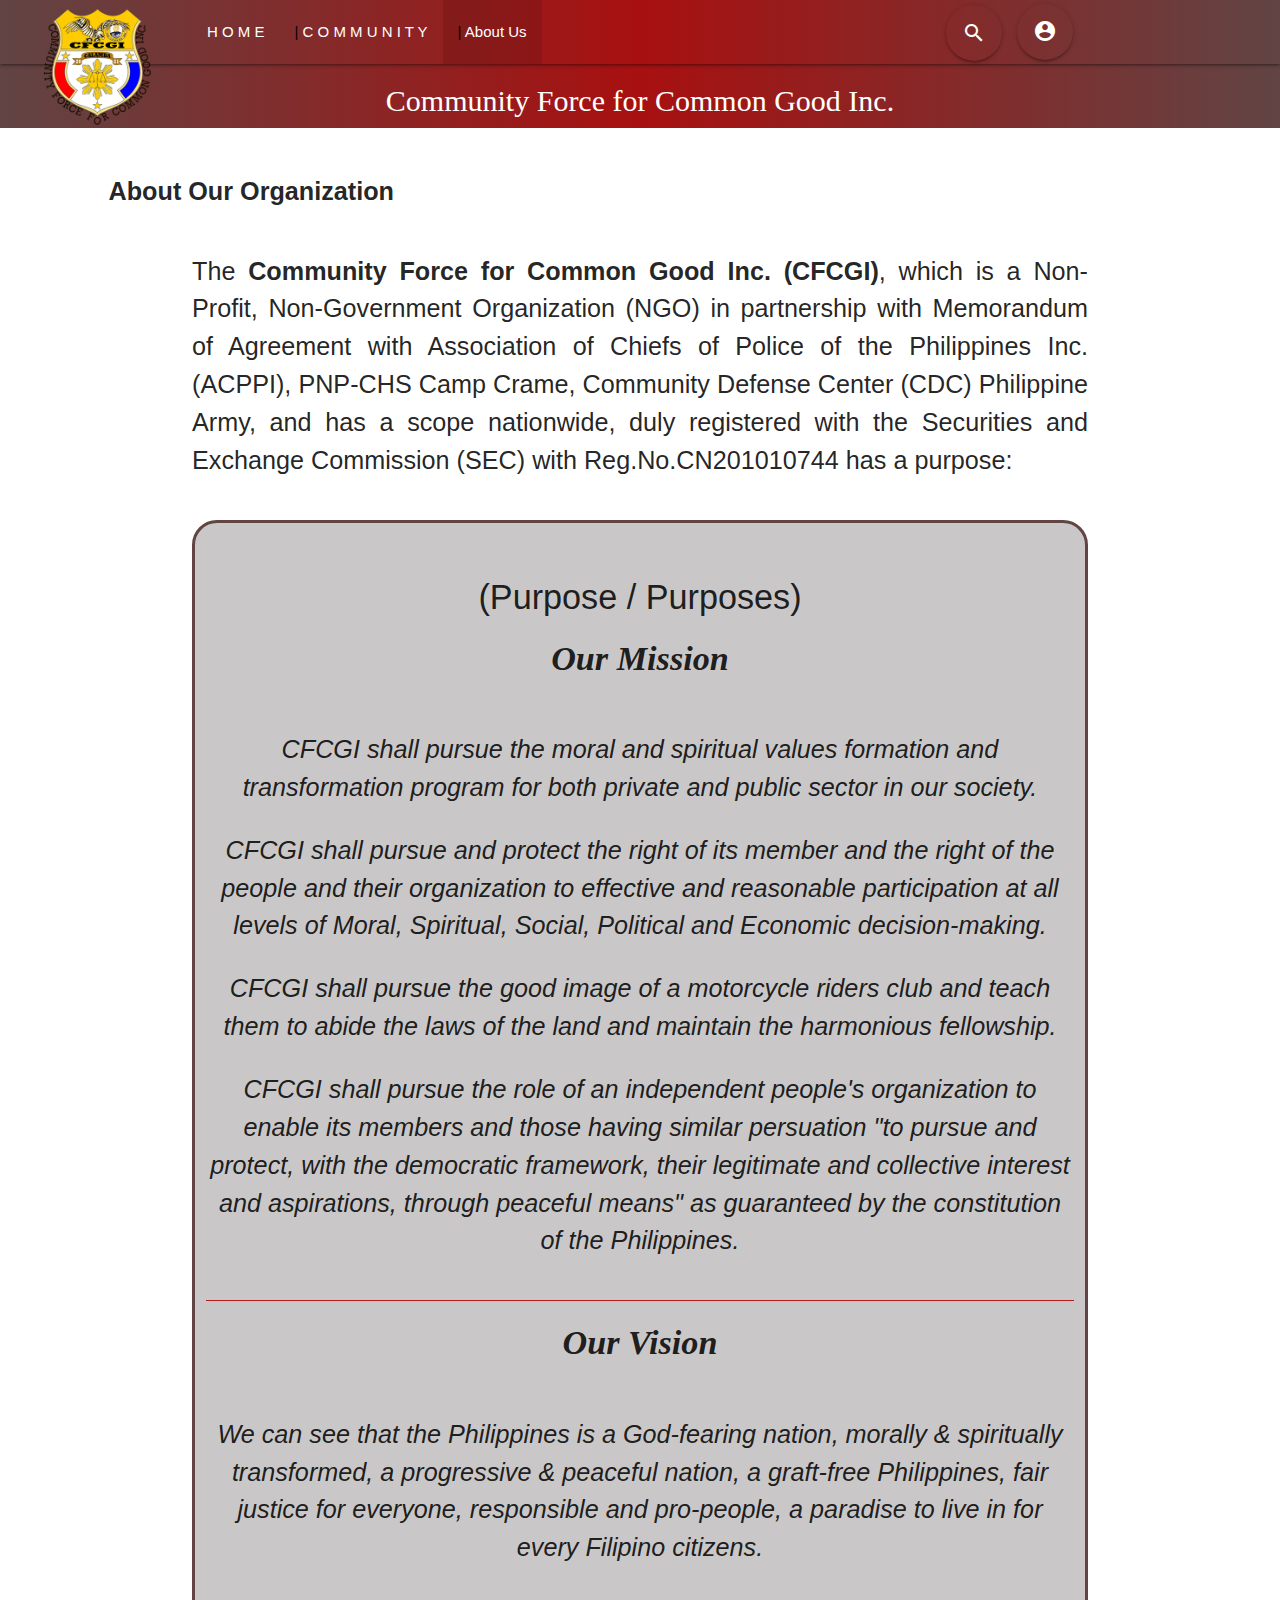
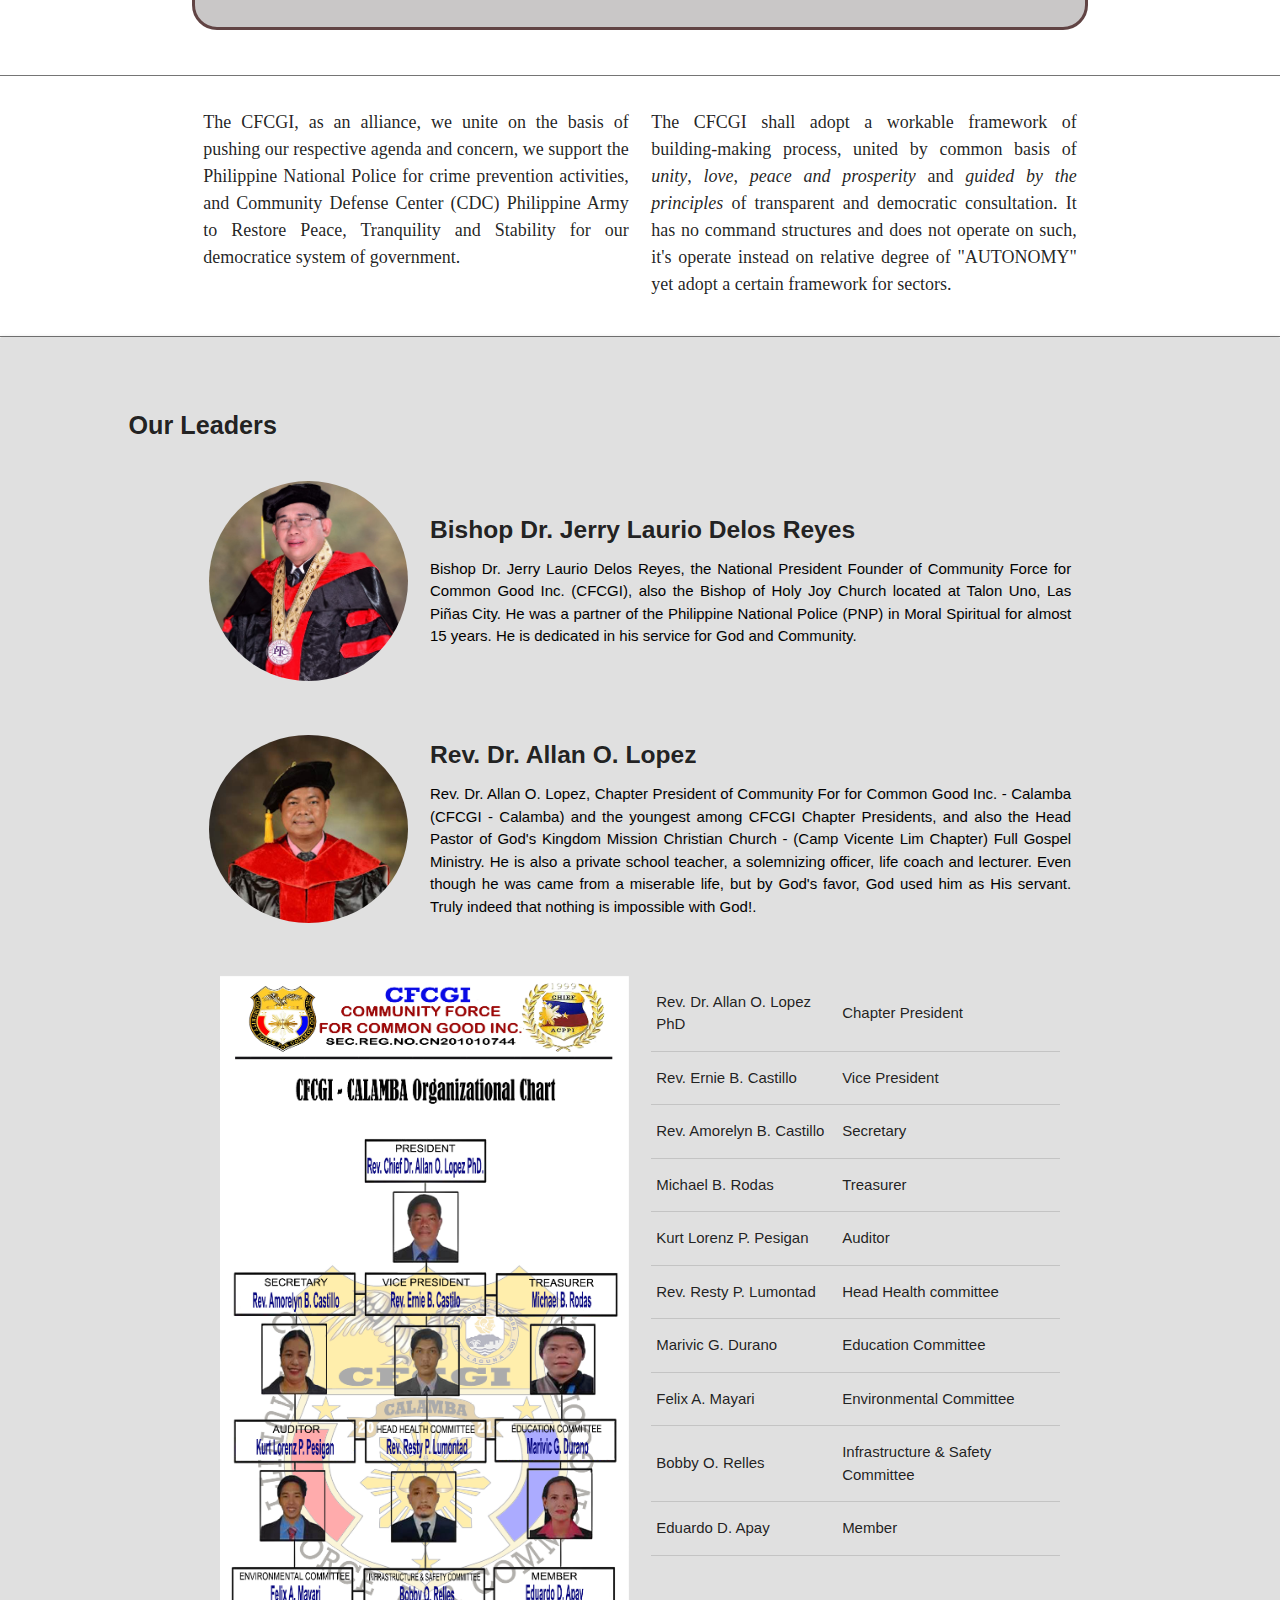
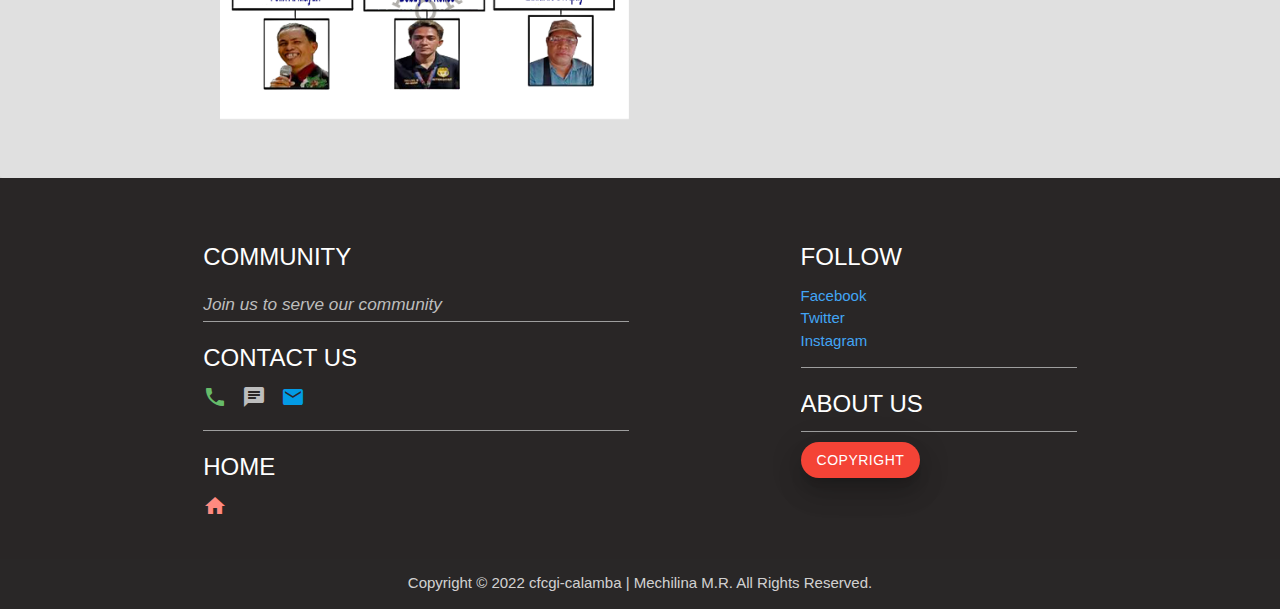
==== commit 45a19b88: "2nd commit" ====
--- a/about.html
+++ b/about.html
@@ -1,420 +1,420 @@
-<!DOCTYPE html>
-<html lang="en">
-<head>
-    <meta charset="UTF-8">
-    <meta http-equiv="X-UA-Compatible" content="IE=edge">
-    <meta name="viewport" content="width=device-width, initial-scale=1.0">
-    <!-- For  Material Icons -->
-    <link href="https://fonts.googleapis.com/icon?family=Material+Icons" rel="stylesheet">
-    <!-- Compiled and minified CSS -->
-    <link rel="stylesheet" href="https://cdnjs.cloudflare.com/ajax/libs/materialize/1.0.0/css/materialize.min.css">
-    <!-- css -->
-    <link rel="stylesheet" href="style.css">
-    <!-- icon link -->
-    <link rel="shortcut icon" type="image" href="img/icon.png">
-    <!-- font google Links -->
-    <link rel="preconnect" href="https://fonts.googleapis.com">
-    <link rel="preconnect" href="https://fonts.gstatic.com" crossorigin>
-    <link href="https://fonts.googleapis.com/css2?family=Montserrat:wght@600&family=Oswald:wght@600&family=Poppins:wght@700&family=Walter+Turncoat&display=swap" rel="stylesheet">    
-    <link rel="preconnect" href="https://fonts.googleapis.com">
-    <link href="https://fonts.googleapis.com/css2?family=Poppins:wght@200;300;400;500;600;700;800&display=swap" rel="stylesheet">
-    <title>CFCGI About</title>
-</head>
-<body>
-    <!-- Header Index-->
-    <header class="main-header">
-        <!-- Navigation Bar -->
-        <nav class="nav-extended transparent">
-            <div class="container">
-                <div class="nav-wrapper">
-                    <div class="col s12 hide-on-med-and-down">
-                        <a href="index.html" class="brand-logo left">
-                            <img src="images/CFCGICalambaSMALL.png" alt="logo" height="130px" width="130px" style="margin-left: -160px;"></img>
-                    </div>
-                    <div class="col s12 show-on-medium hide-on-small-and-down hide-on-large-only hide-on-extra-large-only">
-                        <a href="index.html" class="brand-logo center">
-                            <img src="images/CFCGICalambaSMALL.png" alt="logo" height="80px" width="80px"></img>
-                    </div>
-                    <div class="col s12 hide-on-med-and-up">
-                        <a href="index.html" class="brand-logo center">
-                            <img src="images/CFCGICalambaSMALL.png" alt="logo" height="120px" width="120px" class="responsive-img"></img>
-                        </a>
-                    </div>
-                    <a href="#!" data-target="slide-out" class="sidenav-trigger tooltipped" data-position="bottom" data-tooltip="Menu">
-                        <i class="material-icons">menu</i>
-                    </a>
-                    <ul class="left hide-on-med-and-down">
-                        <li>
-                            <a href="index.html" class="tooltipped" data-position="bottom" data-tooltip="Homepage">H O M E</a>
-                        </li>
-                        <li>
-                            <a href="community.html" class="tooltipped" data-position="bottom" data-tooltip="Humanitarian Services"><span class="black-text">|</span> C O M M U N I T Y</a>
-                        </li>
-                        <li class="active waves-effect waves-red">
-                            <a href="about.html" class="tooltipped" data-position="bottom" data-tooltip="Want to know more?"><span class="black-text">|</span> About Us</a>
-                        </li>
-                    </ul>
-                    <ul class="right hide-on-med-and-down"> 
-                        <li>
-                            <button data-target="search" class="btn-floating btn-large waves-effect waves-red transparent modal-trigger tooltipped hoverable" data-position="bottom" data-tooltip="Search"><i class="material-icons">search</i>Modal</button>
-                            <div id="search" class="modal search">
-                                <div class="modal-content grey">
-                                <h3 class="black-text">Search</h3>
-                                    <form action="col s12 m6">
-                                        <div class="input-field">
-                                            <input id="search" type="search" class="required">
-                                            <label class="search" for="search"><i class="material-icons">search</i></label>
-                                            <i class="material-icons">close</i>
-                                        </div>
-                                    </form>
-                                </div>
-                            </div>
-                            </li>
-                            <li>
-                                <a class='dropdown-trigger btn-floating btn-large waves-effect waves-red transparent hoverable' data-target='dropdown1'><i class="material-icons">account_circle</i></a>
-                                    <ul id="dropdown1" class="dropdown-content grey">
-                                        <li><a href="#login" class="black-text modal-trigger">Log In</a></li>
-                                        <li><a href="#signup" class="black-text modal-trigger">Sign Up</a></li>
-                                    </ul>
-                                </div>
-                            </li>
-                        </li>
-                    </ul> 
-                </div>
-            </div>
-        </nav>
-        <div class="col s12 hide-on-small-and-down">
-            <h5 class="center-align logo-name" style="margin-top: 20px; font-family: Impact;">Community Force for Common Good Inc.</h5>
-        </div>
-        <div class="col s12 hide-on-med-and-up">
-            <br><br>
-            <h5 class="center-align logo-name" style="margin-top: 20px; font-family: Impact;">Community Force for Common Good Inc.</h5>
-        </div>
-        <div class="divider transparent"></div>
-</header>
-<!-- Section About Our Organization -->
-        <section class="about-org">
-                <div class="section">
-                    <div class="col s12 m4 l4">
-                        <div class="row">
-                            <div class="col s12 m6 l6 push-s1 push-m1 push-l1">
-                                <h2 class="flow-text"><b>About Our Organization</b></h2>
-                            </div>
-                        </div>
-                        <div class="container">
-                            <p class="flow-text" style="font-family: sans-serif; text-align: justify;" >The <b>Community Force for Common Good Inc. (CFCGI)</b>, which is a Non-Profit, Non-Government Organization (NGO) in partnership with Memorandum of Agreement with Association of Chiefs of Police of the Philippines Inc. (ACPPI), PNP-CHS Camp Crame, Community Defense Center (CDC) Philippine Army, and has a scope nationwide, duly registered with the Securities and Exchange Commission (SEC) with Reg.No.CN201010744 has a purpose:</p>
-                        </div>
-                    </div>
-                </div>
-        </section>
-        <!-- Showcase About Us -->
-        <!-- Showcase -->
-        <!-- Section (Mission & Vision) -->
-        <section>
-            <div class="about container mission-vision">
-                <div class="row center">
-                    <div class="col s12">
-                        <br>
-                        <h4>(Purpose / Purposes)</h4>
-                        <h4 style="font-family: serif;"><em><b>Our Mission</b></em></h4>
-                        <div class="section" style="text-align: center;">
-                            <p class="flow-text"><em>CFCGI shall pursue the moral and spiritual values formation and transformation program for both private and public sector in our society.</em></p>
-                            <p class="flow-text"><em>CFCGI shall pursue and protect the right of its member and the right of the people and their organization to effective and reasonable participation at all levels of Moral, Spiritual, Social, Political and Economic decision-making.</em></p>
-                            <p class="flow-text"><em>CFCGI shall pursue the good image of a motorcycle riders club and teach them to abide the laws of the land and maintain the harmonious fellowship.</em></p>
-                            <p class="flow-text"><em>CFCGI shall pursue the role of an independent people's organization to enable its members and those having similar persuation "to pursue and protect, with the democratic framework, their legitimate and collective interest and aspirations, through peaceful means" as guaranteed by the constitution of the Philippines.</em></p>
-                        </div>
-                    </div>
-                    
-                    <div class="col s12">
-                        <div class="divider red darken-4"></div>
-                        <h4 style="font-family: serif;"><em><b>Our Vision</b></em></h4>
-                        <div class="section" style="text-align: center;">
-                            <p class="flow-text"><em>We can see that the Philippines is a God-fearing nation, morally & spiritually transformed, a progressive & peaceful nation, a graft-free Philippines, fair justice for everyone, responsible and pro-people, a paradise to live in for every Filipino citizens.</em></p>
-                        </div>
-                    </div>
-                </div>
-            </div>
-        </section>
-        <br><br>
-        <section>
-            <div class="divider grey darken-1"></div>
-            <div class="container">
-                <div class="row">
-                    <div class="section section-3">
-                        <div class="col s12 m6 l6">
-                            <p class="flow-text" style="text-align: justify;">The CFCGI, as an alliance, we unite on the basis of pushing our respective agenda and concern, we support the Philippine National Police for crime prevention activities, and Community Defense Center (CDC) Philippine Army to Restore Peace, Tranquility and Stability for our democratice system of government.</p>
-                        </div>
-                        <div class="col s12 m6 l6">
-                            <p class="flow-text" style="text-align: justify;">The CFCGI shall adopt a workable framework of building-making process, united by common basis of <em>unity</em>,<em> love</em>,<em> peace and prosperity</em> and <em>guided by the principles</em> of transparent and democratic consultation. It has no command structures and does not operate on such, it's operate instead on relative degree of "AUTONOMY" yet adopt a certain framework for sectors.</p>
-                        </div>
-                    </div>
-                </div>
-            </div>
-        </section>
-        <div class="divider grey darken-1"></div>
-        <section class="card-panel grey lighten-2 about-leaders" style="margin: 0px;">
-            <div class="section section-4">
-                <div class="col s12 m4 l4">
-                    <div class="row">
-                        <div class="col s12 m6 l6 push-s1 push-m1 push-l1">
-                            <h2 class="flow-text"><b>Our Leaders</b></h2>
-                        </div>
-                    </div>
-                </div>
-                <div class="container">
-                    <div class="col s12 m8 offset-m2 l6 offset-l3">
-                        <div class="row valign-wrapper">
-                            <div class="col s3">
-                                <img src="images/BishopJerry.jpg" alt="image" class="circle responsive-img materialboxed" data-caption="Bishop Dr. Jerry Laurio Delos Reyes">
-                            </div>
-                            <div class="col s12 m9 l9">
-                                <h5 class="hide-on-small-and-down"><b>Bishop Dr. Jerry Laurio Delos Reyes</b></h5>
-                                <h6 class="hide-on-med-and-up"><b>Bishop Dr. Jerry Laurio Delos Reyes</b></h6>
-                                <p class="black-text" style="text-align: justify;">
-                                    Bishop Dr. Jerry Laurio Delos Reyes, the National President Founder of Community Force for Common Good Inc. (CFCGI), also the Bishop of Holy Joy Church located at Talon Uno, Las Piñas City. He was a partner of the Philippine National Police (PNP) in Moral Spiritual for almost 15 years. He is dedicated in his service for God and Community.
-                                </p>
-                            </div>
-                        </div>
-                    </div>
-                    <div class="divider"></div><br>
-                    <div class="col s12 m8 offset-m2 l6 offset-l3">
-                        <div class="row valign-wrapper">
-                            <div class="col s3">
-                                <img src="images/RevDrAllanLopez.jpg" alt="image" class="circle responsive-img materialboxed" data-caption="Rev. Dr. Allan O. Lopez PhD">
-                            </div>  
-                            <div class="col s12 m9 l9">
-                                <h5 class="hide-on-small-and-down"><b>Rev. Dr. Allan O. Lopez</b></h5>
-                                <h6 class="hide-on-med-and-up"><b>Rev. Dr. Allan O. Lopez</b></h6>
-                                <p class="black-text" style="text-align: justify;">
-                                    Rev. Dr. Allan O. Lopez, Chapter President of Community For for Common Good Inc. - Calamba (CFCGI - Calamba) and the youngest among CFCGI Chapter Presidents, and also the Head Pastor of God's Kingdom Mission Christian Church - (Camp Vicente Lim Chapter) Full Gospel Ministry. He is also a private school teacher, a solemnizing officer, life coach and lecturer. Even though he was came from a miserable life, but by God's favor, God used him as His servant. Truly indeed that nothing is impossible with God!.
-                                </p>
-                            </div>
-                        </div>
-                    </div>
-                    <br>
-                    <div class="row">
-                        <div class="col s12 m6 l6">
-                            <img src="images/cfcgiorgchart.png" alt="image" class="responsive-img materialboxed" data-caption="CFCGI - Calamba Organizational Chart">
-                        </div>
-                        <div class="col s12 m6 l6">
-                            <table>
-                                <tbody>
-                                    <tr>
-                                        <td>Rev. Dr. Allan O. Lopez PhD</td>
-                                        <td>Chapter President</td>
-                                    </tr>
-                                    <tr>
-                                        <td>Rev. Ernie B. Castillo</td>
-                                        <td>Vice President</td>
-                                    </tr>
-                                    <tr>
-                                        <td>Rev. Amorelyn B. Castillo</td>
-                                        <td>Secretary</td>
-                                    </tr>
-                                    <tr>
-                                        <td>Michael B. Rodas</td>
-                                        <td>Treasurer</td>
-                                    </tr>
-                                    <tr>
-                                        <td>Kurt Lorenz P. Pesigan</td>
-                                        <td>Auditor</td>
-                                    </tr>
-                                    <tr>
-                                        <td>Rev. Resty P. Lumontad</td>
-                                        <td>Head Health committee</td>
-                                    </tr>
-                                    <tr>
-                                        <td>Marivic G. Durano</td>
-                                        <td>Education Committee</td>
-                                    </tr>
-                                    <tr>
-                                        <td>Felix A. Mayari</td>
-                                        <td>Environmental Committee</td>
-                                    </tr>
-                                    <tr>
-                                        <td>Bobby O. Relles</td>
-                                        <td>Infrastructure & Safety Committee</td>
-                                    </tr>
-                                    <tr>
-                                        <td>Eduardo D. Apay</td>
-                                        <td>Member</td>
-                                    </tr>
-                                </tbody>
-                            </table>
-                        </div>
-                    </div>
-                </div>
-            </div>
-    </section>
-        <!-- Footer -->
-        <footer class="page-footer" id="footer">
-            <div class="container">
-                <div class="row">
-                <div class="col l6 s12">
-                    <br>
-                    <a class="waves-effect waves-red" href="community.html"><h4 class="white-text" style="font-family: Calibri, sans-serif; font-size:x-large;">COMMUNITY</h4></a>
-                    <h6 class="grey-text text-lighten-1"><em>Join us to serve our community</em></h6>
-                    <div class="divider grey"></div>
-                    <h4 class="white-text" style="font-family: Calibri, sans-serif; font-size:x-large">CONTACT US</h4>
-                    <i class="material-icons left green-text text-lighten-1 tooltipped" data-position="right" data-tooltip="09972972828 / 09476846429">call</i>
-                    <i class="material-icons left grey-text text-lighten-1 tooltipped" data-position="right" data-tooltip="09972972828 / 09476846429">chat</i>
-                    <i class="material-icons left light-blue-text text-lighten-1 tooltipped" data-position="right" data-tooltip="cfcgicalamba@gmail.com"><a href="mailto:cfcgicalamba@gmail.com">email</a></i><br><br>
-                    <div class="divider grey"></div>
-                    <h4 class="white-text" style="font-family: Calibri, sans-serif; font-size: x-large;">HOME</h4>
-                    <a href="index.html">
-                        <i class="material-icons left red-text text-accent-1 tooltipped" data-position="right" data-tooltip="Go to Homepage">home</i><br><br>
-                    </a>
-                    <div class="divider grey hide-on-large-only"></div>
-                </div>
-                <div class="col l4 offset-l2 s12">
-                    <br>
-                    <h4 class="white-text" style="font-family: Calibri, sans-serif; font-size: x-large;">FOLLOW</h4>
-                    <ul>
-                    <li><a class="blue-text text-lighten-1 tooltipped" data-position="right" data-tooltip="Go to Facebook Account" href="https://www.facebook.com/profile.php?id=100073657065886"><span>Facebook</span></a></li>
-                    <li><a class="blue-text text-lighten-1 tooltipped" data-position="right" data-tooltip="Go to Twitter Account" href="#!"><span>Twitter</span></a></li>
-                    <li><a class="blue-text text-lighten-1 tooltipped" data-position="right" data-tooltip="Go to Instagram Account" href="#!"><span>Instagram</span></a></li>
-                    </ul>
-                    <div class="divider grey"></div>
-                    <a class="waves-effect waves-red tooltipped" data-position="right" data-tooltip="Go to the page" href="about.html"><h4 class="white-text small" style="font-family: Calibri, sans-serif; font-size: x-large;">ABOUT US</h4></a><br>
-                    <div class="divider grey"></div>
-                    <a class="waves-effect waves-light btn red modal-trigger z-depth-4 tooltipped" data-position="right" data-tooltip="View copyright description" style="margin-top: 10px; border-radius: 25px;" href="#modal2">COPYRIGHT</a>
-                    <!------------ Modal Structure for Terms & Privacy Conditions ------------>
-                    <div id="modal2" class="modal grey">
-                        <div class="modal-content">
-                            <div class="container">
-                                <h4>Copyright</h4>
-                                <p>Copying and using of all the contents here for personal gain is strictly prohibited and possible to be subjected to a copyright claim. We advised to ask a permission first to its rightful owner.</p>
-                            </div>
-                        </div>
-                        <div class="modal-footer">
-                            <a href="#!" class="modal-close waves-effect waves-green btn-flat green-text">Agree</a>
-                        </div>
-                    </div>
-                </div>
-                </div>
-                </div>
-            </div>
-            <div class="footer-copyright">
-                <div class="container center">
-                Copyright © 2022 cfcgi-calamba | Mechilina M.R. All Rights Reserved.
-                </div>
-            </div>
-        </footer>
-    <!------------ Sidenav ------------>
-    <div class="container">
-        <ul id="slide-out" class="sidenav">
-            <li>
-                <div class="user-view">
-                    <div class="background">
-                        <img src="images/" class="responsive-img">
-                    </div>
-                </div>
-            </li>
-            <li>
-                <a href="index.html" class="waves-effect waves-green"><i class="material-icons">home</i>Home</a>
-            </li>
-                <li><div class="divider"></div></li>
-            <li>
-                <a href="community.html" class="waves-effect waves-green"><i class="material-icons">people</i>Community</a>
-            </li>
-            <li><div class="divider"></div></li>
-            <li>
-                <a href="about.html" class="active grey lighten-2 waves-effect waves-green"><i class="material-icons">language</i>About Us</a>
-            </li>
-            <li><div class="divider"></div></li>
-            <li>
-                <a href="#!" class="waves-effect waves-green"><i class="material-icons">create</i>Sign Up</a>
-            </li>
-                <li><div class="divider"></div></li>
-            <li>
-                <a href="#login" class="btn medium blue lighten-1 modal-trigger z-depth-5 waves-effect waves-light" style="border-radius: 20px">Log-in</a>
-            </li>
-        </ul>
-    </div>
-        <!------------ Modal Structure for Log-in ------------>
-        <div id="login" class="modal" style="border-radius: 25px;">
-            <div class="modal-content">
-                <div class="container">
-                    <h4>Account Log-in</h4>
-                    <p>Log-in to access your dashboard page</p>
-                    <form action="">
-                        <div class="input-field">
-                            <input type="email" required>
-                            <label for="email">Email</label>
-                        </div>
-                        <div class="input-field">
-                            <input type="password" required>
-                            <label for="password">Password</label>
-                        </div>
-                        <div class="input-field">
-                            <input type="password" required>
-                            <label for="password">Retype Password</label>
-                        </div>
-                    </form>
-                </div>
-            </div>
-            <div class="modal-footer">
-                <a href="#!" class="modal-action modal-close btn grey waves-effect waves-light hoverable" style="border-radius: 20px;">
-                    <i class="material-icons left">loop</i>Reset Password
-                </a>
-                <a href="#!" class="modal-action modal-close btn blue lighten-1 waves-effect waves-light hoverable" style="border-radius: 20px;">
-                    <i class="material-icons left">lock_open</i>Log-in
-                </a>
-            </div>
-        </div>
-
-    
-        <!-- Jquery CDN -->
-        <script src="https://code.jquery.com/jquery-3.6.1.min.js" integrity="sha256-o88AwQnZB+VDvE9tvIXrMQaPlFFSUTR+nldQm1LuPXQ=" crossorigin="anonymous"></script>
-        <!-- Compiled and minified JavaScript -->
-        <script src="https://cdnjs.cloudflare.com/ajax/libs/materialize/1.0.0/js/materialize.min.js"></script>
-    
-        <script>
-            $(document).ready(function() {
-                //Modal Init
-                $('.modal').modal({
-                });
-                // Floating Action Button Init
-                $('.fixed-action-btn').floatingActionButton();
-                // Dropdown Init
-                $('.dropdown-trigger').dropdown({
-                    closeOnClick: true,
-                    autoTrigger: true,
-                    hover: true,
-                    outDuration: 1000,
-                    inDuration: 800,
-                    constrainWidth: true
-                });
-                // Tooltips Init
-                $('.tooltipped').tooltip({
-                    isHovered: true,
-                    enterDelay: 300
-                });
-                // Slider Box Init
-                $('.slider').slider({
-                    indicators: false,
-                    height: 580,
-                    duration: 500,
-                    interval: 5000
-                });
-                // Sidenav Init
-                $('.sidenav').sidenav({
-                    edge: 'left',
-                    inDuration: 500,
-                    outDuration: 1000
-                });
-                // Material Box Init
-                $('.materialboxed').materialbox({
-                    inDuration: 1000,
-                    outDuration: 1000,
-                    interval: 1000,
-                    overlayActive: true,
-                });
-                // Prefilling Text Input
-                M.updateTextFields();
-            });
-        </script>
-    <!--JavaScript at end of body for optimized loading-->
-    <script type="text/javascript" src="js/materialize.min.js"></script> 
-</body>
+<!DOCTYPE html>
+<html lang="en">
+<head>
+    <meta charset="UTF-8">
+    <meta http-equiv="X-UA-Compatible" content="IE=edge">
+    <meta name="viewport" content="width=device-width, initial-scale=1.0">
+    <!-- For  Material Icons -->
+    <link href="https://fonts.googleapis.com/icon?family=Material+Icons" rel="stylesheet">
+    <!-- Compiled and minified CSS -->
+    <link rel="stylesheet" href="https://cdnjs.cloudflare.com/ajax/libs/materialize/1.0.0/css/materialize.min.css">
+    <!-- css -->
+    <link rel="stylesheet" href="style.css">
+    <!-- icon link -->
+    <link rel="shortcut icon" type="image" href="img/icon.png">
+    <!-- font google Links -->
+    <link rel="preconnect" href="https://fonts.googleapis.com">
+    <link rel="preconnect" href="https://fonts.gstatic.com" crossorigin>
+    <link href="https://fonts.googleapis.com/css2?family=Montserrat:wght@600&family=Oswald:wght@600&family=Poppins:wght@700&family=Walter+Turncoat&display=swap" rel="stylesheet">    
+    <link rel="preconnect" href="https://fonts.googleapis.com">
+    <link href="https://fonts.googleapis.com/css2?family=Poppins:wght@200;300;400;500;600;700;800&display=swap" rel="stylesheet">
+    <title>CFCGI About</title>
+</head>
+<body>
+    <!-- Header Index-->
+    <header class="main-header">
+        <!-- Navigation Bar -->
+        <nav class="nav-extended transparent">
+            <div class="container">
+                <div class="nav-wrapper">
+                    <div class="col s12 hide-on-med-and-down">
+                        <a href="index.html" class="brand-logo left">
+                            <img src="images/CFCGICalambaSMALL.png" alt="logo" height="130px" width="130px" style="margin-left: -160px;"></img>
+                    </div>
+                    <div class="col s12 show-on-medium hide-on-small-and-down hide-on-large-only hide-on-extra-large-only">
+                        <a href="index.html" class="brand-logo center">
+                            <img src="images/CFCGICalambaSMALL.png" alt="logo" height="80px" width="80px"></img>
+                    </div>
+                    <div class="col s12 hide-on-med-and-up">
+                        <a href="index.html" class="brand-logo center">
+                            <img src="images/CFCGICalambaSMALL.png" alt="logo" height="120px" width="120px" class="responsive-img"></img>
+                        </a>
+                    </div>
+                    <a href="#!" data-target="slide-out" class="sidenav-trigger tooltipped" data-position="bottom" data-tooltip="Menu">
+                        <i class="material-icons">menu</i>
+                    </a>
+                    <ul class="left hide-on-med-and-down">
+                        <li>
+                            <a href="index.html" class="tooltipped" data-position="bottom" data-tooltip="Homepage">H O M E</a>
+                        </li>
+                        <li>
+                            <a href="community.html" class="tooltipped" data-position="bottom" data-tooltip="Humanitarian Services"><span class="black-text">|</span> C O M M U N I T Y</a>
+                        </li>
+                        <li class="active waves-effect waves-red">
+                            <a href="about.html" class="tooltipped" data-position="bottom" data-tooltip="Want to know more?"><span class="black-text">|</span> About Us</a>
+                        </li>
+                    </ul>
+                    <ul class="right hide-on-med-and-down"> 
+                        <li>
+                            <button data-target="search" class="btn-floating btn-large waves-effect waves-red transparent modal-trigger tooltipped hoverable" data-position="bottom" data-tooltip="Search"><i class="material-icons">search</i>Modal</button>
+                            <div id="search" class="modal search">
+                                <div class="modal-content grey">
+                                <h3 class="black-text">Search</h3>
+                                    <form action="col s12 m6">
+                                        <div class="input-field">
+                                            <input id="search" type="search" class="required">
+                                            <label class="search" for="search"><i class="material-icons">search</i></label>
+                                            <i class="material-icons">close</i>
+                                        </div>
+                                    </form>
+                                </div>
+                            </div>
+                            </li>
+                            <li>
+                                <a class='dropdown-trigger btn-floating btn-large waves-effect waves-red transparent hoverable' data-target='dropdown1'><i class="material-icons">account_circle</i></a>
+                                    <ul id="dropdown1" class="dropdown-content grey">
+                                        <li><a href="#login" class="black-text modal-trigger">Log In</a></li>
+                                        <li><a href="#signup" class="black-text modal-trigger">Sign Up</a></li>
+                                    </ul>
+                                </div>
+                            </li>
+                        </li>
+                    </ul> 
+                </div>
+            </div>
+        </nav>
+        <div class="col s12 hide-on-small-and-down">
+            <h5 class="center-align logo-name" style="margin-top: 20px; font-family: Impact;">Community Force for Common Good Inc.</h5>
+        </div>
+        <div class="col s12 hide-on-med-and-up">
+            <br><br>
+            <h5 class="center-align logo-name" style="margin-top: 20px; font-family: Impact;">Community Force for Common Good Inc.</h5>
+        </div>
+        <div class="divider transparent"></div>
+</header>
+<!-- Section About Our Organization -->
+        <section class="about-org">
+                <div class="section">
+                    <div class="col s12 m4 l4">
+                        <div class="row">
+                            <div class="col s12 m6 l6 push-s1 push-m1 push-l1">
+                                <h2 class="flow-text"><b>About Our Organization</b></h2>
+                            </div>
+                        </div>
+                        <div class="container">
+                            <p class="flow-text" style="font-family: sans-serif; text-align: justify;" >The <b>Community Force for Common Good Inc. (CFCGI)</b>, which is a Non-Profit, Non-Government Organization (NGO) in partnership with Memorandum of Agreement with Association of Chiefs of Police of the Philippines Inc. (ACPPI), PNP-CHS Camp Crame, Community Defense Center (CDC) Philippine Army, and has a scope nationwide, duly registered with the Securities and Exchange Commission (SEC) with Reg.No.CN201010744 has a purpose:</p>
+                        </div>
+                    </div>
+                </div>
+        </section>
+        <!-- Showcase About Us -->
+        <!-- Showcase -->
+        <!-- Section (Mission & Vision) -->
+        <section>
+            <div class="about container mission-vision">
+                <div class="row center">
+                    <div class="col s12">
+                        <br>
+                        <h4>(Purpose / Purposes)</h4>
+                        <h4 style="font-family: serif;"><em><b>Our Mission</b></em></h4>
+                        <div class="section" style="text-align: center;">
+                            <p class="flow-text"><em>CFCGI shall pursue the moral and spiritual values formation and transformation program for both private and public sector in our society.</em></p>
+                            <p class="flow-text"><em>CFCGI shall pursue and protect the right of its member and the right of the people and their organization to effective and reasonable participation at all levels of Moral, Spiritual, Social, Political and Economic decision-making.</em></p>
+                            <p class="flow-text"><em>CFCGI shall pursue the good image of a motorcycle riders club and teach them to abide the laws of the land and maintain the harmonious fellowship.</em></p>
+                            <p class="flow-text"><em>CFCGI shall pursue the role of an independent people's organization to enable its members and those having similar persuation "to pursue and protect, with the democratic framework, their legitimate and collective interest and aspirations, through peaceful means" as guaranteed by the constitution of the Philippines.</em></p>
+                        </div>
+                    </div>
+                    
+                    <div class="col s12">
+                        <div class="divider red darken-4"></div>
+                        <h4 style="font-family: serif;"><em><b>Our Vision</b></em></h4>
+                        <div class="section" style="text-align: center;">
+                            <p class="flow-text"><em>We can see that the Philippines is a God-fearing nation, morally & spiritually transformed, a progressive & peaceful nation, a graft-free Philippines, fair justice for everyone, responsible and pro-people, a paradise to live in for every Filipino citizens.</em></p>
+                        </div>
+                    </div>
+                </div>
+            </div>
+        </section>
+        <br><br>
+        <section>
+            <div class="divider grey darken-1"></div>
+            <div class="container">
+                <div class="row">
+                    <div class="section section-3">
+                        <div class="col s12 m6 l6">
+                            <p class="flow-text" style="text-align: justify;">The CFCGI, as an alliance, we unite on the basis of pushing our respective agenda and concern, we support the Philippine National Police for crime prevention activities, and Community Defense Center (CDC) Philippine Army to Restore Peace, Tranquility and Stability for our democratice system of government.</p>
+                        </div>
+                        <div class="col s12 m6 l6">
+                            <p class="flow-text" style="text-align: justify;">The CFCGI shall adopt a workable framework of building-making process, united by common basis of <em>unity</em>,<em> love</em>,<em> peace and prosperity</em> and <em>guided by the principles</em> of transparent and democratic consultation. It has no command structures and does not operate on such, it's operate instead on relative degree of "AUTONOMY" yet adopt a certain framework for sectors.</p>
+                        </div>
+                    </div>
+                </div>
+            </div>
+        </section>
+        <div class="divider grey darken-1"></div>
+        <section class="card-panel grey lighten-2 about-leaders" style="margin: 0px;">
+            <div class="section section-4">
+                <div class="col s12 m4 l4">
+                    <div class="row">
+                        <div class="col s12 m6 l6 push-s1 push-m1 push-l1">
+                            <h2 class="flow-text"><b>Our Leaders</b></h2>
+                        </div>
+                    </div>
+                </div>
+                <div class="container">
+                    <div class="col s12 m8 offset-m2 l6 offset-l3">
+                        <div class="row valign-wrapper">
+                            <div class="col s3">
+                                <img src="images/BishopJerry.jpg" alt="image" class="circle responsive-img materialboxed" data-caption="Bishop Dr. Jerry Laurio Delos Reyes">
+                            </div>
+                            <div class="col s12 m9 l9">
+                                <h5 class="hide-on-small-and-down"><b>Bishop Dr. Jerry Laurio Delos Reyes</b></h5>
+                                <h6 class="hide-on-med-and-up"><b>Bishop Dr. Jerry Laurio Delos Reyes</b></h6>
+                                <p class="black-text" style="text-align: justify;">
+                                    Bishop Dr. Jerry Laurio Delos Reyes, the National President Founder of Community Force for Common Good Inc. (CFCGI), also the Bishop of Holy Joy Church located at Talon Uno, Las Piñas City. He was a partner of the Philippine National Police (PNP) in Moral Spiritual for almost 15 years. He is dedicated in his service for God and Community.
+                                </p>
+                            </div>
+                        </div>
+                    </div>
+                    <div class="divider"></div><br>
+                    <div class="col s12 m8 offset-m2 l6 offset-l3">
+                        <div class="row valign-wrapper">
+                            <div class="col s3">
+                                <img src="images/RevDrAllanLopez.jpg" alt="image" class="circle responsive-img materialboxed" data-caption="Rev. Dr. Allan O. Lopez PhD">
+                            </div>  
+                            <div class="col s12 m9 l9">
+                                <h5 class="hide-on-small-and-down"><b>Rev. Dr. Allan O. Lopez</b></h5>
+                                <h6 class="hide-on-med-and-up"><b>Rev. Dr. Allan O. Lopez</b></h6>
+                                <p class="black-text" style="text-align: justify;">
+                                    Rev. Dr. Allan O. Lopez, Chapter President of Community For for Common Good Inc. - Calamba (CFCGI - Calamba) and the youngest among CFCGI Chapter Presidents, and also the Head Pastor of God's Kingdom Mission Christian Church - (Camp Vicente Lim Chapter) Full Gospel Ministry. He is also a private school teacher, a solemnizing officer, life coach and lecturer. Even though he was came from a miserable life, but by God's favor, God used him as His servant. Truly indeed that nothing is impossible with God!.
+                                </p>
+                            </div>
+                        </div>
+                    </div>
+                    <br>
+                    <div class="row">
+                        <div class="col s12 m6 l6">
+                            <img src="images/cfcgiorgchart.png" alt="image" class="responsive-img materialboxed" data-caption="CFCGI - Calamba Organizational Chart">
+                        </div>
+                        <div class="col s12 m6 l6">
+                            <table>
+                                <tbody>
+                                    <tr>
+                                        <td>Rev. Dr. Allan O. Lopez PhD</td>
+                                        <td>Chapter President</td>
+                                    </tr>
+                                    <tr>
+                                        <td>Rev. Ernie B. Castillo</td>
+                                        <td>Vice President</td>
+                                    </tr>
+                                    <tr>
+                                        <td>Rev. Amorelyn B. Castillo</td>
+                                        <td>Secretary</td>
+                                    </tr>
+                                    <tr>
+                                        <td>Michael B. Rodas</td>
+                                        <td>Treasurer</td>
+                                    </tr>
+                                    <tr>
+                                        <td>Kurt Lorenz P. Pesigan</td>
+                                        <td>Auditor</td>
+                                    </tr>
+                                    <tr>
+                                        <td>Rev. Resty P. Lumontad</td>
+                                        <td>Head Health committee</td>
+                                    </tr>
+                                    <tr>
+                                        <td>Marivic G. Durano</td>
+                                        <td>Education Committee</td>
+                                    </tr>
+                                    <tr>
+                                        <td>Felix A. Mayari</td>
+                                        <td>Environmental Committee</td>
+                                    </tr>
+                                    <tr>
+                                        <td>Bobby O. Relles</td>
+                                        <td>Infrastructure & Safety Committee</td>
+                                    </tr>
+                                    <tr>
+                                        <td>Eduardo D. Apay</td>
+                                        <td>Member</td>
+                                    </tr>
+                                </tbody>
+                            </table>
+                        </div>
+                    </div>
+                </div>
+            </div>
+    </section>
+        <!-- Footer -->
+        <footer class="page-footer" id="footer">
+            <div class="container">
+                <div class="row">
+                <div class="col l6 s12">
+                    <br>
+                    <a class="waves-effect waves-red" href="community.html"><h4 class="white-text" style="font-family: Calibri, sans-serif; font-size:x-large;">COMMUNITY</h4></a>
+                    <h6 class="grey-text text-lighten-1"><em>Join us to serve our community</em></h6>
+                    <div class="divider grey"></div>
+                    <h4 class="white-text" style="font-family: Calibri, sans-serif; font-size:x-large">CONTACT US</h4>
+                    <i class="material-icons left green-text text-lighten-1 tooltipped" data-position="right" data-tooltip="09972972828 / 09476846429">call</i>
+                    <i class="material-icons left grey-text text-lighten-1 tooltipped" data-position="right" data-tooltip="09972972828 / 09476846429">chat</i>
+                    <i class="material-icons left light-blue-text text-lighten-1 tooltipped" data-position="right" data-tooltip="cfcgicalamba@gmail.com"><a href="mailto:cfcgicalamba@gmail.com">email</a></i><br><br>
+                    <div class="divider grey"></div>
+                    <h4 class="white-text" style="font-family: Calibri, sans-serif; font-size: x-large;">HOME</h4>
+                    <a href="index.html">
+                        <i class="material-icons left red-text text-accent-1 tooltipped" data-position="right" data-tooltip="Go to Homepage">home</i><br><br>
+                    </a>
+                    <div class="divider grey hide-on-large-only"></div>
+                </div>
+                <div class="col l4 offset-l2 s12">
+                    <br>
+                    <h4 class="white-text" style="font-family: Calibri, sans-serif; font-size: x-large;">FOLLOW</h4>
+                    <ul>
+                    <li><a class="blue-text text-lighten-1 tooltipped" data-position="right" data-tooltip="Go to Facebook Account" href="https://www.facebook.com/profile.php?id=100073657065886"><span>Facebook</span></a></li>
+                    <li><a class="blue-text text-lighten-1 tooltipped" data-position="right" data-tooltip="Go to Twitter Account" href="#!"><span>Twitter</span></a></li>
+                    <li><a class="blue-text text-lighten-1 tooltipped" data-position="right" data-tooltip="Go to Instagram Account" href="#!"><span>Instagram</span></a></li>
+                    </ul>
+                    <div class="divider grey"></div>
+                    <a class="waves-effect waves-red tooltipped" data-position="right" data-tooltip="Go to the page" href="about.html"><h4 class="white-text small" style="font-family: Calibri, sans-serif; font-size: x-large;">ABOUT US</h4></a><br>
+                    <div class="divider grey"></div>
+                    <a class="waves-effect waves-light btn red modal-trigger z-depth-4 tooltipped" data-position="right" data-tooltip="View copyright description" style="margin-top: 10px; border-radius: 25px;" href="#modal2">COPYRIGHT</a>
+                    <!------------ Modal Structure for Terms & Privacy Conditions ------------>
+                    <div id="modal2" class="modal grey">
+                        <div class="modal-content">
+                            <div class="container">
+                                <h4>Copyright</h4>
+                                <p>Copying and using of all the contents here for personal gain is strictly prohibited and possible to be subjected to a copyright claim. We advised to ask a permission first to its rightful owner.</p>
+                            </div>
+                        </div>
+                        <div class="modal-footer">
+                            <a href="#!" class="modal-close waves-effect waves-green btn-flat green-text">Agree</a>
+                        </div>
+                    </div>
+                </div>
+                </div>
+                </div>
+            </div>
+            <div class="footer-copyright">
+                <div class="container center">
+                Copyright © 2022 cfcgi-calamba | Mechilina M.R. All Rights Reserved.
+                </div>
+            </div>
+        </footer>
+    <!------------ Sidenav ------------>
+    <div class="container">
+        <ul id="slide-out" class="sidenav">
+            <li>
+                <div class="user-view">
+                    <div class="background">
+                        <img src="images/" class="responsive-img">
+                    </div>
+                </div>
+            </li>
+            <li>
+                <a href="index.html" class="waves-effect waves-green"><i class="material-icons">home</i>Home</a>
+            </li>
+                <li><div class="divider"></div></li>
+            <li>
+                <a href="community.html" class="waves-effect waves-green"><i class="material-icons">people</i>Community</a>
+            </li>
+            <li><div class="divider"></div></li>
+            <li>
+                <a href="about.html" class="active grey lighten-2 waves-effect waves-green"><i class="material-icons">language</i>About Us</a>
+            </li>
+            <li><div class="divider"></div></li>
+            <li>
+                <a href="#!" class="waves-effect waves-green"><i class="material-icons">create</i>Sign Up</a>
+            </li>
+                <li><div class="divider"></div></li>
+            <li>
+                <a href="#login" class="btn medium blue lighten-1 modal-trigger z-depth-5 waves-effect waves-light" style="border-radius: 20px">Log-in</a>
+            </li>
+        </ul>
+    </div>
+        <!------------ Modal Structure for Log-in ------------>
+        <div id="login" class="modal" style="border-radius: 25px;">
+            <div class="modal-content">
+                <div class="container">
+                    <h4>Account Log-in</h4>
+                    <p>Log-in to access your dashboard page</p>
+                    <form action="">
+                        <div class="input-field">
+                            <input type="email" required>
+                            <label for="email">Email</label>
+                        </div>
+                        <div class="input-field">
+                            <input type="password" required>
+                            <label for="password">Password</label>
+                        </div>
+                        <div class="input-field">
+                            <input type="password" required>
+                            <label for="password">Retype Password</label>
+                        </div>
+                    </form>
+                </div>
+            </div>
+            <div class="modal-footer">
+                <a href="#!" class="modal-action modal-close btn grey waves-effect waves-light hoverable" style="border-radius: 20px;">
+                    <i class="material-icons left">loop</i>Reset Password
+                </a>
+                <a href="#!" class="modal-action modal-close btn blue lighten-1 waves-effect waves-light hoverable" style="border-radius: 20px;">
+                    <i class="material-icons left">lock_open</i>Log-in
+                </a>
+            </div>
+        </div>
+
+    
+        <!-- Jquery CDN -->
+        <script src="https://code.jquery.com/jquery-3.6.1.min.js" integrity="sha256-o88AwQnZB+VDvE9tvIXrMQaPlFFSUTR+nldQm1LuPXQ=" crossorigin="anonymous"></script>
+        <!-- Compiled and minified JavaScript -->
+        <script src="https://cdnjs.cloudflare.com/ajax/libs/materialize/1.0.0/js/materialize.min.js"></script>
+    
+        <script>
+            $(document).ready(function() {
+                //Modal Init
+                $('.modal').modal({
+                });
+                // Floating Action Button Init
+                $('.fixed-action-btn').floatingActionButton();
+                // Dropdown Init
+                $('.dropdown-trigger').dropdown({
+                    closeOnClick: true,
+                    autoTrigger: true,
+                    hover: true,
+                    outDuration: 1000,
+                    inDuration: 800,
+                    constrainWidth: true
+                });
+                // Tooltips Init
+                $('.tooltipped').tooltip({
+                    isHovered: true,
+                    enterDelay: 300
+                });
+                // Slider Box Init
+                $('.slider').slider({
+                    indicators: false,
+                    height: 580,
+                    duration: 500,
+                    interval: 5000
+                });
+                // Sidenav Init
+                $('.sidenav').sidenav({
+                    edge: 'left',
+                    inDuration: 500,
+                    outDuration: 1000
+                });
+                // Material Box Init
+                $('.materialboxed').materialbox({
+                    inDuration: 1000,
+                    outDuration: 1000,
+                    interval: 1000,
+                    overlayActive: true,
+                });
+                // Prefilling Text Input
+                M.updateTextFields();
+            });
+        </script>
+    <!--JavaScript at end of body for optimized loading-->
+    <script type="text/javascript" src="js/materialize.min.js"></script> 
+</body>
 </html>--- a/style.css
+++ b/style.css
@@ -1,107 +1,106 @@
-@import url('https://fonts.googleapis.com/css2?family=Poppins:wght@200;300;400;500;600;700;800&display=swap');
-
-header {
-    background-image:linear-gradient(to left, rgb(97, 68, 68), rgb(168, 16, 16) , rgb(97, 68, 68));
-    opacity: 40%;
-    background-size: 100%;
-    width:100%;
-}
-header .logo-name {
-    color:#fff;
-    font-size: 2em;
-}
-.slides .list-header-1 {
-    color: #fff;
-    background-position-x: center;
-}
-.slides .list-subtext-1 {
-    color:#fff;
-    text-shadow: rgb(0, 0, 0);
-}
-.slides .list-header-2 {
-    color:#fff;
-}
-.slides .list-subtext-2 {
-    color:#fff;
-    text-shadow: rgb(0, 0, 0);
-}
-.slides .list-header-3 {
-    color:#fff;
-}
-.slides .list-subtext-3 {
-    color:#fff;
-    text-shadow: rgb(0, 0, 0);
-}
-.slides .list-header-4 {
-    color:#fff;
-}
-.slides .list-subtext-4 {
-    color:#fff;
-    text-shadow: rgb(0, 0, 0);
-}
-.section-news-events {
-    color: #fff;
-    background-color: rgb(78, 74, 74);
-    height: max-content;
-}
-.section-news-events h4 {
-    font-family: 'Calibri', sans-serif;
-    font-size: xx-large;
-    padding-left: 5rem;
-
-}
-html,body {
-    width: 100%;
-    height: 100%;
-    margin: 0px;
-    padding: 0px;
-    overflow-x: hidden;
-    overflow: visible;
-}
-.page-footer {
-    background-color:rgb(41, 38, 38);
-    padding-bottom: none;
-    margin-top: none;
-    padding-top: none;
-}
-footer i {
-    transform: scale(1);
-    transition: 0.7s;
-}
-footer i:hover {
-    transform: scale(1) translateY(-15px);
-    cursor: pointer;
-}
-.caption h3 {
-    font-family: 'Poppins', sans-serif;
-    font-size: 4em;
-    font-weight: 600;
-    line-height: 1em;
-    justify-content: space-between;
-}
-.caption p {
-    font-family: 'Poppins', sans-serif;
-    font-size: 2em;
-    font-weight: 400;
-    line-height: 1em;
-}
-.community.section-news-events {
-    background-position: absolute;
-    color: #fff;
-    height: 100vh;
-}
-.about.container.mission-vision {
-    font-size: 1.5em;
-    border-style:solid;
-    border-color: rgb(97, 68, 68);
-    border-radius: 25px;
-    background-color: rgba(75, 70, 70, 0.3);
-
-}
-.mission , .vision {
-    color: rgb(168, 16, 16);
-}
-.section.section-3 p {
-    font-family: serif;
-    font-size: larger;
+@import url('https://fonts.googleapis.com/css2?family=Poppins:wght@200;300;400;500;600;700;800&display=swap');
+
+header {
+    background-image:linear-gradient(to left, rgb(97, 68, 68), rgb(168, 16, 16) , rgb(97, 68, 68));
+    background-size: 100%;
+    width:100%;
+}
+header .logo-name {
+    color:#fff;
+    font-size: 2em;
+}
+.slides .list-header-1 {
+    color: #fff;
+    background-position-x: center;
+}
+.slides .list-subtext-1 {
+    color:#fff;
+    text-shadow: rgb(0, 0, 0);
+}
+.slides .list-header-2 {
+    color:#fff;
+}
+.slides .list-subtext-2 {
+    color:#fff;
+    text-shadow: rgb(0, 0, 0);
+}
+.slides .list-header-3 {
+    color:#fff;
+}
+.slides .list-subtext-3 {
+    color:#fff;
+    text-shadow: rgb(0, 0, 0);
+}
+.slides .list-header-4 {
+    color:#fff;
+}
+.slides .list-subtext-4 {
+    color:#fff;
+    text-shadow: rgb(0, 0, 0);
+}
+.section-news-events {
+    color: #fff;
+    background-color: rgb(78, 74, 74);
+    height: max-content;
+}
+.section-news-events h4 {
+    font-family: 'Calibri', sans-serif;
+    font-size: xx-large;
+    padding-left: 5rem;
+
+}
+html,body {
+    width: 100%;
+    height: 100%;
+    margin: 0px;
+    padding: 0px;
+    overflow-x: hidden;
+    overflow: visible;
+}
+.page-footer {
+    background-color:rgb(41, 38, 38);
+    padding-bottom: none;
+    margin-top: none;
+    padding-top: none;
+}
+footer i {
+    transform: scale(1);
+    transition: 0.7s;
+}
+footer i:hover {
+    transform: scale(1) translateY(-15px);
+    cursor: pointer;
+}
+.caption h3 {
+    font-family: 'Poppins', sans-serif;
+    font-size: 4em;
+    font-weight: 600;
+    line-height: 1em;
+    justify-content: space-between;
+}
+.caption p {
+    font-family: 'Poppins', sans-serif;
+    font-size: 2em;
+    font-weight: 400;
+    line-height: 1em;
+}
+.community.section-news-events {
+    background-position: absolute;
+    color: #fff;
+    height: 100vh;
+}
+.about.container.mission-vision {
+    font-size: 1.5em;
+    border-style:solid;
+    border-color: rgb(97, 68, 68);
+    border-radius: 25px;
+    background-color: rgba(75, 70, 70, 0.3);
+
+}
+.mission , .vision {
+    color: rgb(168, 16, 16);
+}
+.section.section-3 p {
+    font-family: serif;
+    font-size: larger;
 }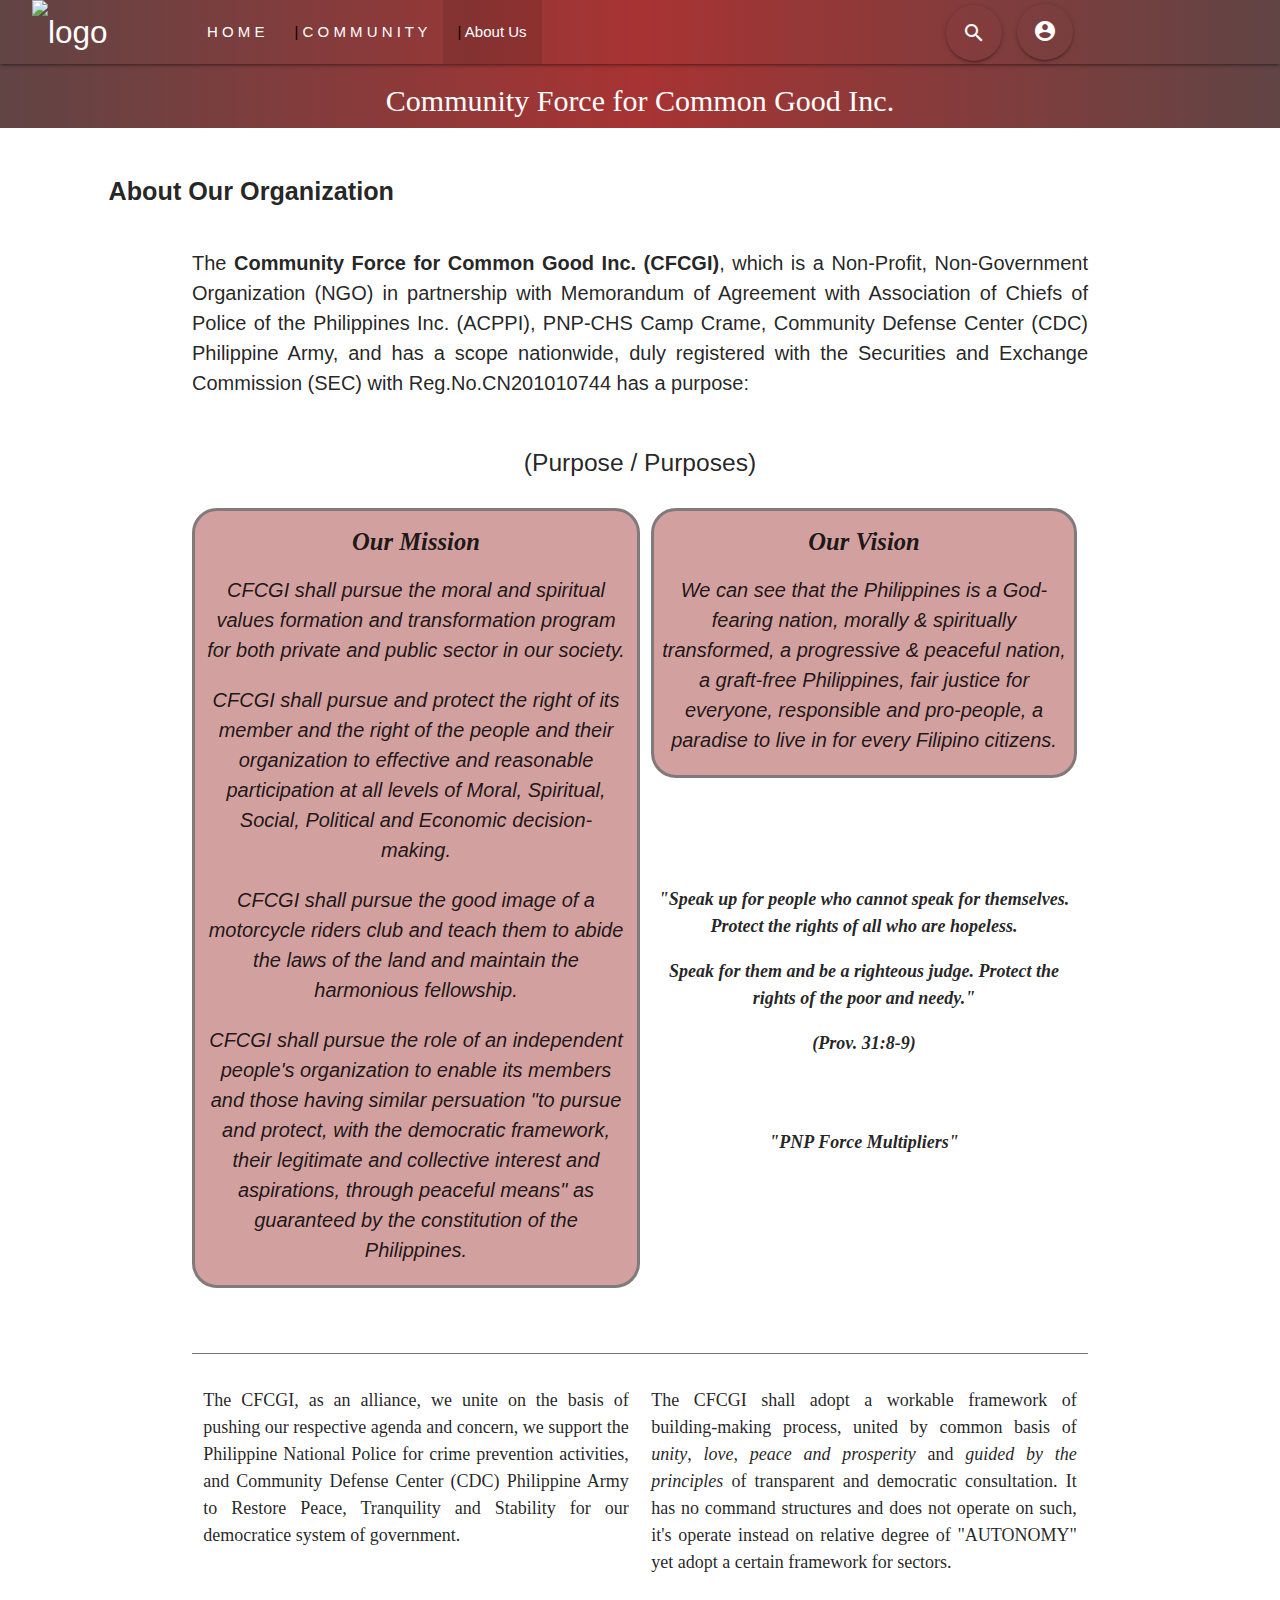
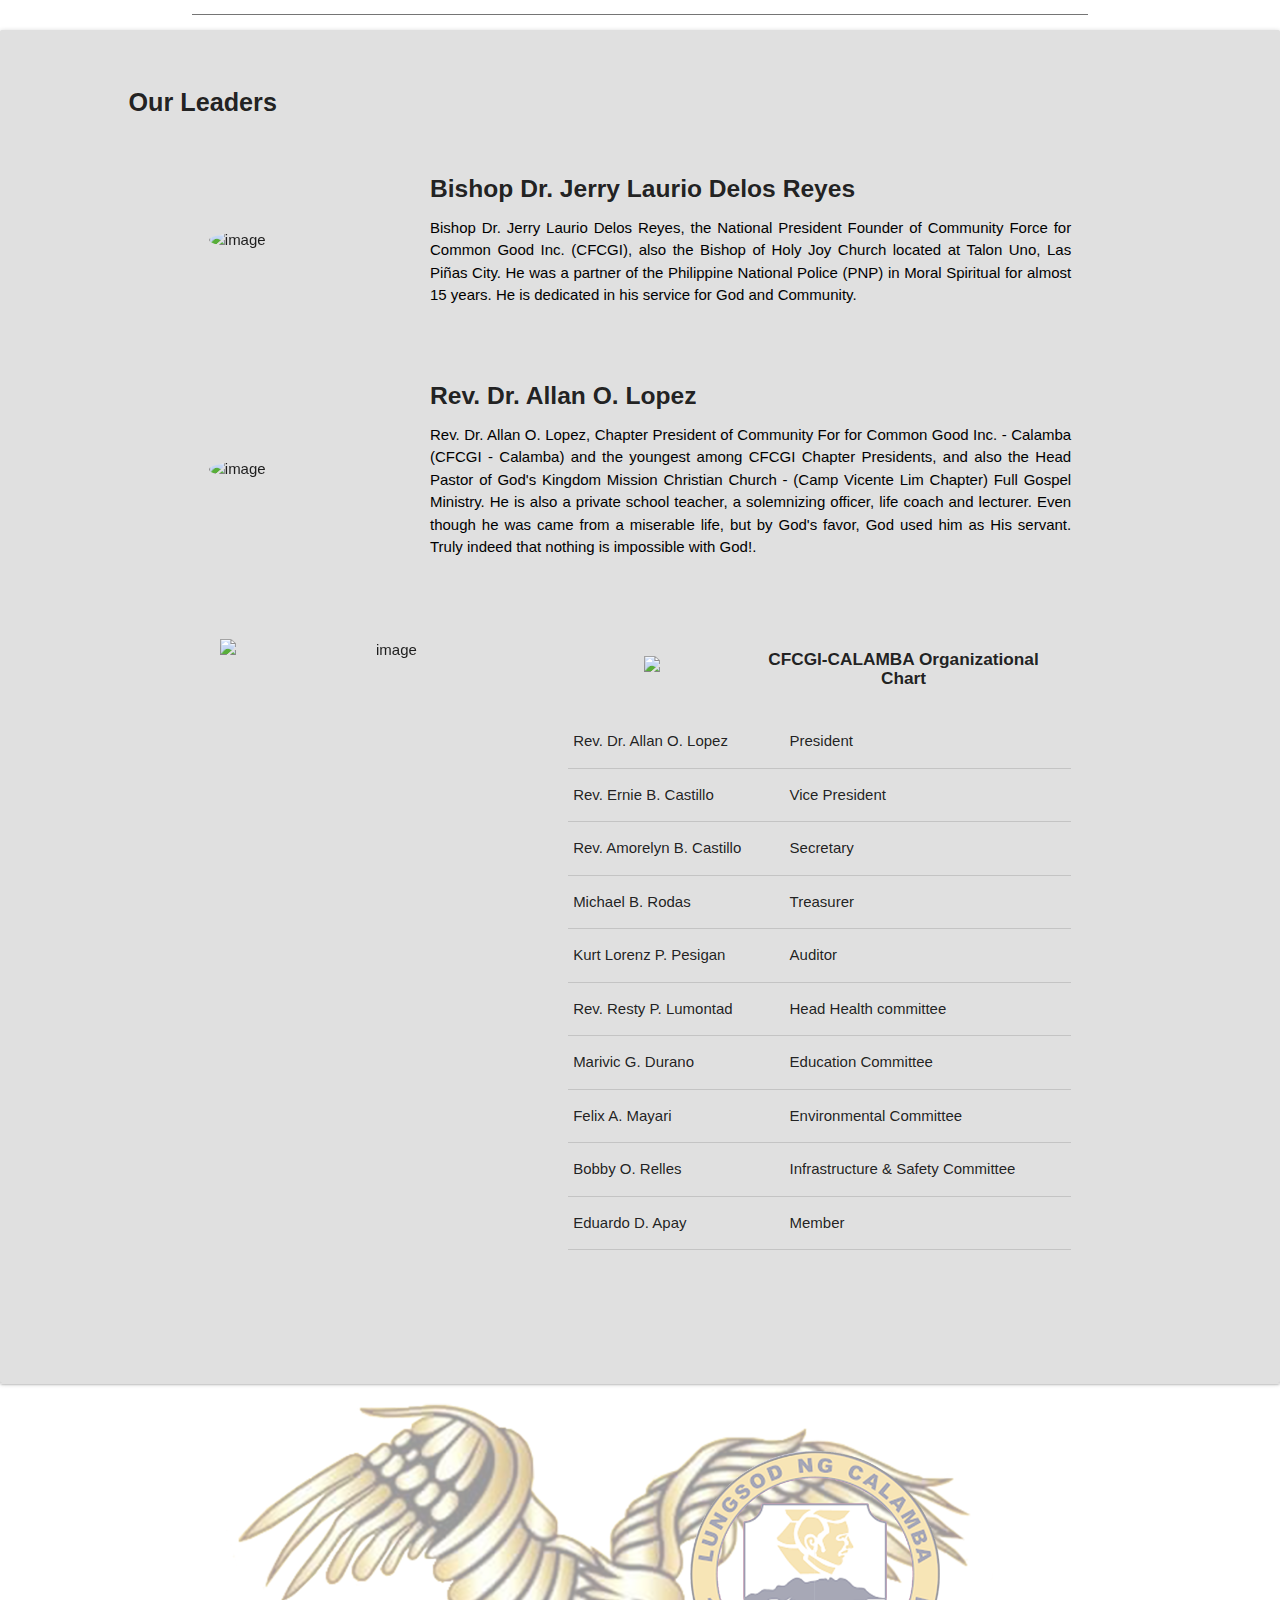
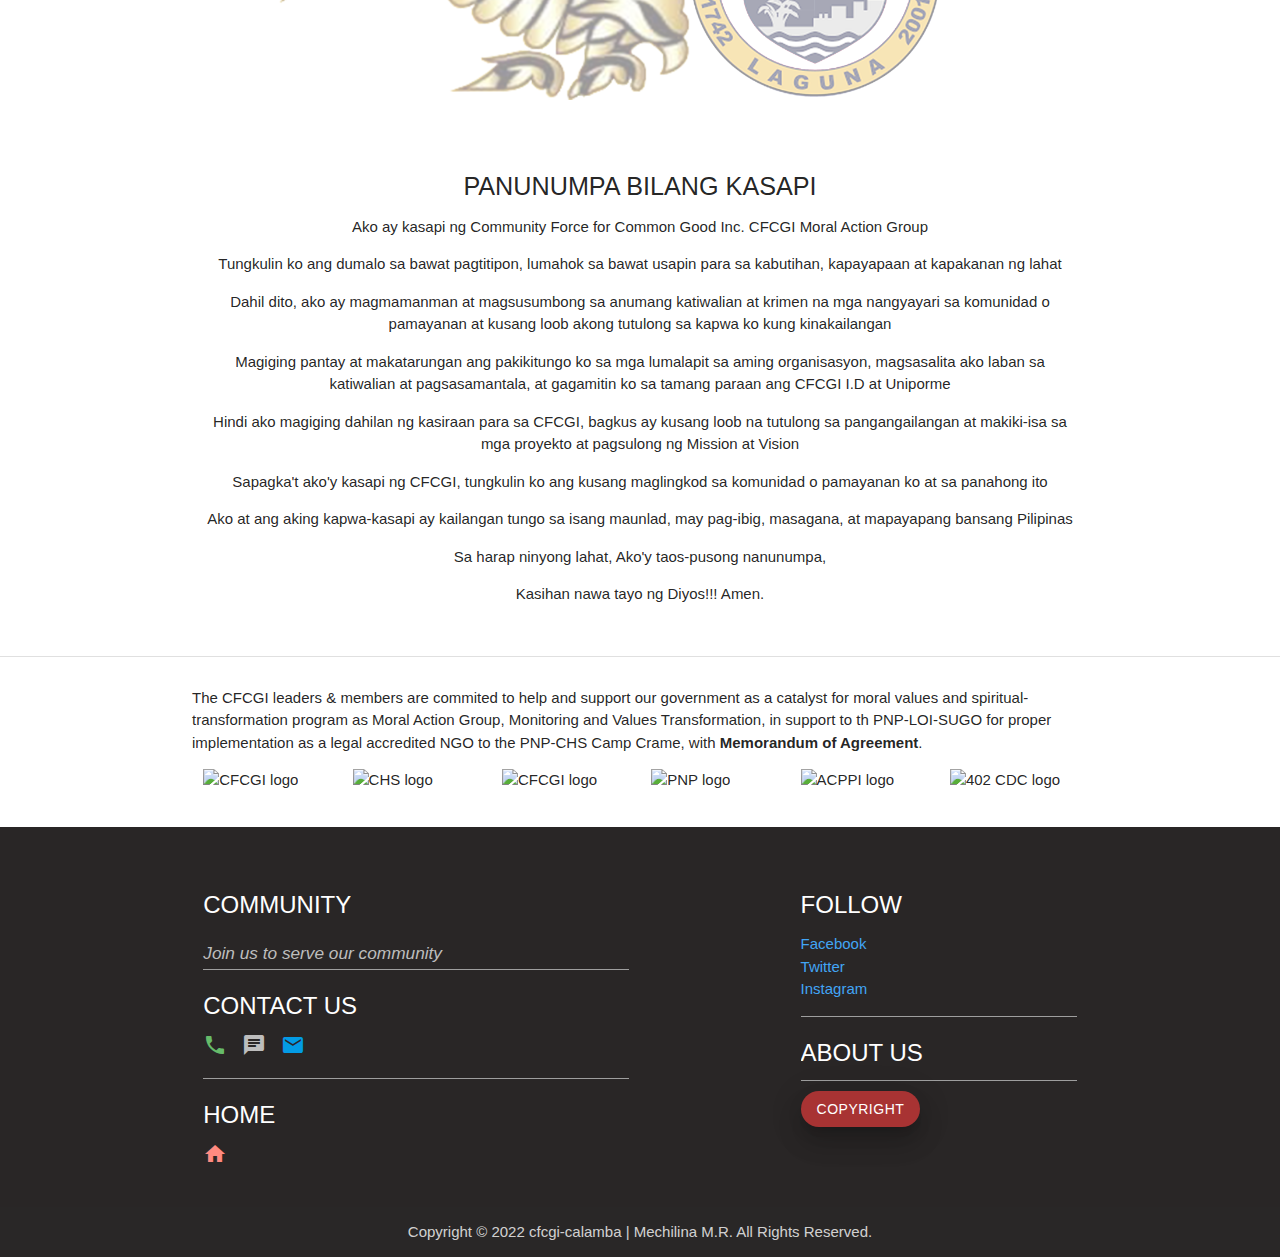
==== commit d0a7840b: "Add files via upload" ====
--- a/about.html
+++ b/about.html
@@ -1,420 +1,494 @@
-<!DOCTYPE html>
-<html lang="en">
-<head>
-    <meta charset="UTF-8">
-    <meta http-equiv="X-UA-Compatible" content="IE=edge">
-    <meta name="viewport" content="width=device-width, initial-scale=1.0">
-    <!-- For  Material Icons -->
-    <link href="https://fonts.googleapis.com/icon?family=Material+Icons" rel="stylesheet">
-    <!-- Compiled and minified CSS -->
-    <link rel="stylesheet" href="https://cdnjs.cloudflare.com/ajax/libs/materialize/1.0.0/css/materialize.min.css">
-    <!-- css -->
-    <link rel="stylesheet" href="style.css">
-    <!-- icon link -->
-    <link rel="shortcut icon" type="image" href="img/icon.png">
-    <!-- font google Links -->
-    <link rel="preconnect" href="https://fonts.googleapis.com">
-    <link rel="preconnect" href="https://fonts.gstatic.com" crossorigin>
-    <link href="https://fonts.googleapis.com/css2?family=Montserrat:wght@600&family=Oswald:wght@600&family=Poppins:wght@700&family=Walter+Turncoat&display=swap" rel="stylesheet">    
-    <link rel="preconnect" href="https://fonts.googleapis.com">
-    <link href="https://fonts.googleapis.com/css2?family=Poppins:wght@200;300;400;500;600;700;800&display=swap" rel="stylesheet">
-    <title>CFCGI About</title>
-</head>
-<body>
-    <!-- Header Index-->
-    <header class="main-header">
-        <!-- Navigation Bar -->
-        <nav class="nav-extended transparent">
-            <div class="container">
-                <div class="nav-wrapper">
-                    <div class="col s12 hide-on-med-and-down">
-                        <a href="index.html" class="brand-logo left">
-                            <img src="images/CFCGICalambaSMALL.png" alt="logo" height="130px" width="130px" style="margin-left: -160px;"></img>
-                    </div>
-                    <div class="col s12 show-on-medium hide-on-small-and-down hide-on-large-only hide-on-extra-large-only">
-                        <a href="index.html" class="brand-logo center">
-                            <img src="images/CFCGICalambaSMALL.png" alt="logo" height="80px" width="80px"></img>
-                    </div>
-                    <div class="col s12 hide-on-med-and-up">
-                        <a href="index.html" class="brand-logo center">
-                            <img src="images/CFCGICalambaSMALL.png" alt="logo" height="120px" width="120px" class="responsive-img"></img>
-                        </a>
-                    </div>
-                    <a href="#!" data-target="slide-out" class="sidenav-trigger tooltipped" data-position="bottom" data-tooltip="Menu">
-                        <i class="material-icons">menu</i>
-                    </a>
-                    <ul class="left hide-on-med-and-down">
-                        <li>
-                            <a href="index.html" class="tooltipped" data-position="bottom" data-tooltip="Homepage">H O M E</a>
-                        </li>
-                        <li>
-                            <a href="community.html" class="tooltipped" data-position="bottom" data-tooltip="Humanitarian Services"><span class="black-text">|</span> C O M M U N I T Y</a>
-                        </li>
-                        <li class="active waves-effect waves-red">
-                            <a href="about.html" class="tooltipped" data-position="bottom" data-tooltip="Want to know more?"><span class="black-text">|</span> About Us</a>
-                        </li>
-                    </ul>
-                    <ul class="right hide-on-med-and-down"> 
-                        <li>
-                            <button data-target="search" class="btn-floating btn-large waves-effect waves-red transparent modal-trigger tooltipped hoverable" data-position="bottom" data-tooltip="Search"><i class="material-icons">search</i>Modal</button>
-                            <div id="search" class="modal search">
-                                <div class="modal-content grey">
-                                <h3 class="black-text">Search</h3>
-                                    <form action="col s12 m6">
-                                        <div class="input-field">
-                                            <input id="search" type="search" class="required">
-                                            <label class="search" for="search"><i class="material-icons">search</i></label>
-                                            <i class="material-icons">close</i>
-                                        </div>
-                                    </form>
-                                </div>
-                            </div>
-                            </li>
-                            <li>
-                                <a class='dropdown-trigger btn-floating btn-large waves-effect waves-red transparent hoverable' data-target='dropdown1'><i class="material-icons">account_circle</i></a>
-                                    <ul id="dropdown1" class="dropdown-content grey">
-                                        <li><a href="#login" class="black-text modal-trigger">Log In</a></li>
-                                        <li><a href="#signup" class="black-text modal-trigger">Sign Up</a></li>
-                                    </ul>
-                                </div>
-                            </li>
-                        </li>
-                    </ul> 
-                </div>
-            </div>
-        </nav>
-        <div class="col s12 hide-on-small-and-down">
-            <h5 class="center-align logo-name" style="margin-top: 20px; font-family: Impact;">Community Force for Common Good Inc.</h5>
-        </div>
-        <div class="col s12 hide-on-med-and-up">
-            <br><br>
-            <h5 class="center-align logo-name" style="margin-top: 20px; font-family: Impact;">Community Force for Common Good Inc.</h5>
-        </div>
-        <div class="divider transparent"></div>
-</header>
-<!-- Section About Our Organization -->
-        <section class="about-org">
-                <div class="section">
-                    <div class="col s12 m4 l4">
-                        <div class="row">
-                            <div class="col s12 m6 l6 push-s1 push-m1 push-l1">
-                                <h2 class="flow-text"><b>About Our Organization</b></h2>
-                            </div>
-                        </div>
-                        <div class="container">
-                            <p class="flow-text" style="font-family: sans-serif; text-align: justify;" >The <b>Community Force for Common Good Inc. (CFCGI)</b>, which is a Non-Profit, Non-Government Organization (NGO) in partnership with Memorandum of Agreement with Association of Chiefs of Police of the Philippines Inc. (ACPPI), PNP-CHS Camp Crame, Community Defense Center (CDC) Philippine Army, and has a scope nationwide, duly registered with the Securities and Exchange Commission (SEC) with Reg.No.CN201010744 has a purpose:</p>
-                        </div>
-                    </div>
-                </div>
-        </section>
-        <!-- Showcase About Us -->
-        <!-- Showcase -->
-        <!-- Section (Mission & Vision) -->
-        <section>
-            <div class="about container mission-vision">
-                <div class="row center">
-                    <div class="col s12">
-                        <br>
-                        <h4>(Purpose / Purposes)</h4>
-                        <h4 style="font-family: serif;"><em><b>Our Mission</b></em></h4>
-                        <div class="section" style="text-align: center;">
-                            <p class="flow-text"><em>CFCGI shall pursue the moral and spiritual values formation and transformation program for both private and public sector in our society.</em></p>
-                            <p class="flow-text"><em>CFCGI shall pursue and protect the right of its member and the right of the people and their organization to effective and reasonable participation at all levels of Moral, Spiritual, Social, Political and Economic decision-making.</em></p>
-                            <p class="flow-text"><em>CFCGI shall pursue the good image of a motorcycle riders club and teach them to abide the laws of the land and maintain the harmonious fellowship.</em></p>
-                            <p class="flow-text"><em>CFCGI shall pursue the role of an independent people's organization to enable its members and those having similar persuation "to pursue and protect, with the democratic framework, their legitimate and collective interest and aspirations, through peaceful means" as guaranteed by the constitution of the Philippines.</em></p>
-                        </div>
-                    </div>
-                    
-                    <div class="col s12">
-                        <div class="divider red darken-4"></div>
-                        <h4 style="font-family: serif;"><em><b>Our Vision</b></em></h4>
-                        <div class="section" style="text-align: center;">
-                            <p class="flow-text"><em>We can see that the Philippines is a God-fearing nation, morally & spiritually transformed, a progressive & peaceful nation, a graft-free Philippines, fair justice for everyone, responsible and pro-people, a paradise to live in for every Filipino citizens.</em></p>
-                        </div>
-                    </div>
-                </div>
-            </div>
-        </section>
-        <br><br>
-        <section>
-            <div class="divider grey darken-1"></div>
-            <div class="container">
-                <div class="row">
-                    <div class="section section-3">
-                        <div class="col s12 m6 l6">
-                            <p class="flow-text" style="text-align: justify;">The CFCGI, as an alliance, we unite on the basis of pushing our respective agenda and concern, we support the Philippine National Police for crime prevention activities, and Community Defense Center (CDC) Philippine Army to Restore Peace, Tranquility and Stability for our democratice system of government.</p>
-                        </div>
-                        <div class="col s12 m6 l6">
-                            <p class="flow-text" style="text-align: justify;">The CFCGI shall adopt a workable framework of building-making process, united by common basis of <em>unity</em>,<em> love</em>,<em> peace and prosperity</em> and <em>guided by the principles</em> of transparent and democratic consultation. It has no command structures and does not operate on such, it's operate instead on relative degree of "AUTONOMY" yet adopt a certain framework for sectors.</p>
-                        </div>
-                    </div>
-                </div>
-            </div>
-        </section>
-        <div class="divider grey darken-1"></div>
-        <section class="card-panel grey lighten-2 about-leaders" style="margin: 0px;">
-            <div class="section section-4">
-                <div class="col s12 m4 l4">
-                    <div class="row">
-                        <div class="col s12 m6 l6 push-s1 push-m1 push-l1">
-                            <h2 class="flow-text"><b>Our Leaders</b></h2>
-                        </div>
-                    </div>
-                </div>
-                <div class="container">
-                    <div class="col s12 m8 offset-m2 l6 offset-l3">
-                        <div class="row valign-wrapper">
-                            <div class="col s3">
-                                <img src="images/BishopJerry.jpg" alt="image" class="circle responsive-img materialboxed" data-caption="Bishop Dr. Jerry Laurio Delos Reyes">
-                            </div>
-                            <div class="col s12 m9 l9">
-                                <h5 class="hide-on-small-and-down"><b>Bishop Dr. Jerry Laurio Delos Reyes</b></h5>
-                                <h6 class="hide-on-med-and-up"><b>Bishop Dr. Jerry Laurio Delos Reyes</b></h6>
-                                <p class="black-text" style="text-align: justify;">
-                                    Bishop Dr. Jerry Laurio Delos Reyes, the National President Founder of Community Force for Common Good Inc. (CFCGI), also the Bishop of Holy Joy Church located at Talon Uno, Las Piñas City. He was a partner of the Philippine National Police (PNP) in Moral Spiritual for almost 15 years. He is dedicated in his service for God and Community.
-                                </p>
-                            </div>
-                        </div>
-                    </div>
-                    <div class="divider"></div><br>
-                    <div class="col s12 m8 offset-m2 l6 offset-l3">
-                        <div class="row valign-wrapper">
-                            <div class="col s3">
-                                <img src="images/RevDrAllanLopez.jpg" alt="image" class="circle responsive-img materialboxed" data-caption="Rev. Dr. Allan O. Lopez PhD">
-                            </div>  
-                            <div class="col s12 m9 l9">
-                                <h5 class="hide-on-small-and-down"><b>Rev. Dr. Allan O. Lopez</b></h5>
-                                <h6 class="hide-on-med-and-up"><b>Rev. Dr. Allan O. Lopez</b></h6>
-                                <p class="black-text" style="text-align: justify;">
-                                    Rev. Dr. Allan O. Lopez, Chapter President of Community For for Common Good Inc. - Calamba (CFCGI - Calamba) and the youngest among CFCGI Chapter Presidents, and also the Head Pastor of God's Kingdom Mission Christian Church - (Camp Vicente Lim Chapter) Full Gospel Ministry. He is also a private school teacher, a solemnizing officer, life coach and lecturer. Even though he was came from a miserable life, but by God's favor, God used him as His servant. Truly indeed that nothing is impossible with God!.
-                                </p>
-                            </div>
-                        </div>
-                    </div>
-                    <br>
-                    <div class="row">
-                        <div class="col s12 m6 l6">
-                            <img src="images/cfcgiorgchart.png" alt="image" class="responsive-img materialboxed" data-caption="CFCGI - Calamba Organizational Chart">
-                        </div>
-                        <div class="col s12 m6 l6">
-                            <table>
-                                <tbody>
-                                    <tr>
-                                        <td>Rev. Dr. Allan O. Lopez PhD</td>
-                                        <td>Chapter President</td>
-                                    </tr>
-                                    <tr>
-                                        <td>Rev. Ernie B. Castillo</td>
-                                        <td>Vice President</td>
-                                    </tr>
-                                    <tr>
-                                        <td>Rev. Amorelyn B. Castillo</td>
-                                        <td>Secretary</td>
-                                    </tr>
-                                    <tr>
-                                        <td>Michael B. Rodas</td>
-                                        <td>Treasurer</td>
-                                    </tr>
-                                    <tr>
-                                        <td>Kurt Lorenz P. Pesigan</td>
-                                        <td>Auditor</td>
-                                    </tr>
-                                    <tr>
-                                        <td>Rev. Resty P. Lumontad</td>
-                                        <td>Head Health committee</td>
-                                    </tr>
-                                    <tr>
-                                        <td>Marivic G. Durano</td>
-                                        <td>Education Committee</td>
-                                    </tr>
-                                    <tr>
-                                        <td>Felix A. Mayari</td>
-                                        <td>Environmental Committee</td>
-                                    </tr>
-                                    <tr>
-                                        <td>Bobby O. Relles</td>
-                                        <td>Infrastructure & Safety Committee</td>
-                                    </tr>
-                                    <tr>
-                                        <td>Eduardo D. Apay</td>
-                                        <td>Member</td>
-                                    </tr>
-                                </tbody>
-                            </table>
-                        </div>
-                    </div>
-                </div>
-            </div>
-    </section>
-        <!-- Footer -->
-        <footer class="page-footer" id="footer">
-            <div class="container">
-                <div class="row">
-                <div class="col l6 s12">
-                    <br>
-                    <a class="waves-effect waves-red" href="community.html"><h4 class="white-text" style="font-family: Calibri, sans-serif; font-size:x-large;">COMMUNITY</h4></a>
-                    <h6 class="grey-text text-lighten-1"><em>Join us to serve our community</em></h6>
-                    <div class="divider grey"></div>
-                    <h4 class="white-text" style="font-family: Calibri, sans-serif; font-size:x-large">CONTACT US</h4>
-                    <i class="material-icons left green-text text-lighten-1 tooltipped" data-position="right" data-tooltip="09972972828 / 09476846429">call</i>
-                    <i class="material-icons left grey-text text-lighten-1 tooltipped" data-position="right" data-tooltip="09972972828 / 09476846429">chat</i>
-                    <i class="material-icons left light-blue-text text-lighten-1 tooltipped" data-position="right" data-tooltip="cfcgicalamba@gmail.com"><a href="mailto:cfcgicalamba@gmail.com">email</a></i><br><br>
-                    <div class="divider grey"></div>
-                    <h4 class="white-text" style="font-family: Calibri, sans-serif; font-size: x-large;">HOME</h4>
-                    <a href="index.html">
-                        <i class="material-icons left red-text text-accent-1 tooltipped" data-position="right" data-tooltip="Go to Homepage">home</i><br><br>
-                    </a>
-                    <div class="divider grey hide-on-large-only"></div>
-                </div>
-                <div class="col l4 offset-l2 s12">
-                    <br>
-                    <h4 class="white-text" style="font-family: Calibri, sans-serif; font-size: x-large;">FOLLOW</h4>
-                    <ul>
-                    <li><a class="blue-text text-lighten-1 tooltipped" data-position="right" data-tooltip="Go to Facebook Account" href="https://www.facebook.com/profile.php?id=100073657065886"><span>Facebook</span></a></li>
-                    <li><a class="blue-text text-lighten-1 tooltipped" data-position="right" data-tooltip="Go to Twitter Account" href="#!"><span>Twitter</span></a></li>
-                    <li><a class="blue-text text-lighten-1 tooltipped" data-position="right" data-tooltip="Go to Instagram Account" href="#!"><span>Instagram</span></a></li>
-                    </ul>
-                    <div class="divider grey"></div>
-                    <a class="waves-effect waves-red tooltipped" data-position="right" data-tooltip="Go to the page" href="about.html"><h4 class="white-text small" style="font-family: Calibri, sans-serif; font-size: x-large;">ABOUT US</h4></a><br>
-                    <div class="divider grey"></div>
-                    <a class="waves-effect waves-light btn red modal-trigger z-depth-4 tooltipped" data-position="right" data-tooltip="View copyright description" style="margin-top: 10px; border-radius: 25px;" href="#modal2">COPYRIGHT</a>
-                    <!------------ Modal Structure for Terms & Privacy Conditions ------------>
-                    <div id="modal2" class="modal grey">
-                        <div class="modal-content">
-                            <div class="container">
-                                <h4>Copyright</h4>
-                                <p>Copying and using of all the contents here for personal gain is strictly prohibited and possible to be subjected to a copyright claim. We advised to ask a permission first to its rightful owner.</p>
-                            </div>
-                        </div>
-                        <div class="modal-footer">
-                            <a href="#!" class="modal-close waves-effect waves-green btn-flat green-text">Agree</a>
-                        </div>
-                    </div>
-                </div>
-                </div>
-                </div>
-            </div>
-            <div class="footer-copyright">
-                <div class="container center">
-                Copyright © 2022 cfcgi-calamba | Mechilina M.R. All Rights Reserved.
-                </div>
-            </div>
-        </footer>
-    <!------------ Sidenav ------------>
-    <div class="container">
-        <ul id="slide-out" class="sidenav">
-            <li>
-                <div class="user-view">
-                    <div class="background">
-                        <img src="images/" class="responsive-img">
-                    </div>
-                </div>
-            </li>
-            <li>
-                <a href="index.html" class="waves-effect waves-green"><i class="material-icons">home</i>Home</a>
-            </li>
-                <li><div class="divider"></div></li>
-            <li>
-                <a href="community.html" class="waves-effect waves-green"><i class="material-icons">people</i>Community</a>
-            </li>
-            <li><div class="divider"></div></li>
-            <li>
-                <a href="about.html" class="active grey lighten-2 waves-effect waves-green"><i class="material-icons">language</i>About Us</a>
-            </li>
-            <li><div class="divider"></div></li>
-            <li>
-                <a href="#!" class="waves-effect waves-green"><i class="material-icons">create</i>Sign Up</a>
-            </li>
-                <li><div class="divider"></div></li>
-            <li>
-                <a href="#login" class="btn medium blue lighten-1 modal-trigger z-depth-5 waves-effect waves-light" style="border-radius: 20px">Log-in</a>
-            </li>
-        </ul>
-    </div>
-        <!------------ Modal Structure for Log-in ------------>
-        <div id="login" class="modal" style="border-radius: 25px;">
-            <div class="modal-content">
-                <div class="container">
-                    <h4>Account Log-in</h4>
-                    <p>Log-in to access your dashboard page</p>
-                    <form action="">
-                        <div class="input-field">
-                            <input type="email" required>
-                            <label for="email">Email</label>
-                        </div>
-                        <div class="input-field">
-                            <input type="password" required>
-                            <label for="password">Password</label>
-                        </div>
-                        <div class="input-field">
-                            <input type="password" required>
-                            <label for="password">Retype Password</label>
-                        </div>
-                    </form>
-                </div>
-            </div>
-            <div class="modal-footer">
-                <a href="#!" class="modal-action modal-close btn grey waves-effect waves-light hoverable" style="border-radius: 20px;">
-                    <i class="material-icons left">loop</i>Reset Password
-                </a>
-                <a href="#!" class="modal-action modal-close btn blue lighten-1 waves-effect waves-light hoverable" style="border-radius: 20px;">
-                    <i class="material-icons left">lock_open</i>Log-in
-                </a>
-            </div>
-        </div>
-
-    
-        <!-- Jquery CDN -->
-        <script src="https://code.jquery.com/jquery-3.6.1.min.js" integrity="sha256-o88AwQnZB+VDvE9tvIXrMQaPlFFSUTR+nldQm1LuPXQ=" crossorigin="anonymous"></script>
-        <!-- Compiled and minified JavaScript -->
-        <script src="https://cdnjs.cloudflare.com/ajax/libs/materialize/1.0.0/js/materialize.min.js"></script>
-    
-        <script>
-            $(document).ready(function() {
-                //Modal Init
-                $('.modal').modal({
-                });
-                // Floating Action Button Init
-                $('.fixed-action-btn').floatingActionButton();
-                // Dropdown Init
-                $('.dropdown-trigger').dropdown({
-                    closeOnClick: true,
-                    autoTrigger: true,
-                    hover: true,
-                    outDuration: 1000,
-                    inDuration: 800,
-                    constrainWidth: true
-                });
-                // Tooltips Init
-                $('.tooltipped').tooltip({
-                    isHovered: true,
-                    enterDelay: 300
-                });
-                // Slider Box Init
-                $('.slider').slider({
-                    indicators: false,
-                    height: 580,
-                    duration: 500,
-                    interval: 5000
-                });
-                // Sidenav Init
-                $('.sidenav').sidenav({
-                    edge: 'left',
-                    inDuration: 500,
-                    outDuration: 1000
-                });
-                // Material Box Init
-                $('.materialboxed').materialbox({
-                    inDuration: 1000,
-                    outDuration: 1000,
-                    interval: 1000,
-                    overlayActive: true,
-                });
-                // Prefilling Text Input
-                M.updateTextFields();
-            });
-        </script>
-    <!--JavaScript at end of body for optimized loading-->
-    <script type="text/javascript" src="js/materialize.min.js"></script> 
-</body>
+<!DOCTYPE html>
+<html lang="en">
+<head>
+    <meta charset="UTF-8">
+    <meta http-equiv="X-UA-Compatible" content="IE=edge">
+    <meta name="viewport" content="width=device-width, initial-scale=1.0">
+    <!-- For  Material Icons -->
+    <link href="https://fonts.googleapis.com/icon?family=Material+Icons" rel="stylesheet">
+    <!-- Compiled and minified CSS -->
+    <link rel="stylesheet" href="https://cdnjs.cloudflare.com/ajax/libs/materialize/1.0.0/css/materialize.min.css">
+    <!-- css -->
+    <link rel="stylesheet" href="style.css">
+    <!-- icon link -->
+    <link rel="shortcut icon" type="image" href="img/icon.png">
+    <!-- font google Links -->
+    <link rel="preconnect" href="https://fonts.googleapis.com">
+    <link rel="preconnect" href="https://fonts.gstatic.com" crossorigin>
+    <link href="https://fonts.googleapis.com/css2?family=Montserrat:wght@600&family=Oswald:wght@600&family=Poppins:wght@700&family=Walter+Turncoat&display=swap" rel="stylesheet">    
+    <link rel="preconnect" href="https://fonts.googleapis.com">
+    <link href="https://fonts.googleapis.com/css2?family=Poppins:wght@200;300;400;500;600;700;800&display=swap" rel="stylesheet">
+    <title>CFCGI About</title>
+</head>
+<body>
+    <!-- Header Index-->
+    <header class="main-header">
+        <!-- Navigation Bar -->
+        <nav class="nav-extended transparent">
+            <div class="container">
+                <div class="nav-wrapper">
+                    <div class="col s12 hide-on-med-and-down">
+                        <a href="index.html" class="brand-logo left">
+                            <img src="images/cfcgicalambasmall.png" alt="logo" height="130px" width="130px" style="margin-left: -160px;"></img>
+                    </div>
+                    <div class="col s12 show-on-medium hide-on-small-and-down hide-on-large-only hide-on-extra-large-only">
+                        <a href="index.html" class="brand-logo center">
+                            <img src="images/cfcgicalambasmall.png" alt="logo" height="80px" width="80px"></img>
+                    </div>
+                    <div class="col s12 hide-on-med-and-up">
+                        <a href="index.html" class="brand-logo center">
+                            <img src="images/cfcgicalambasmall.png" alt="logo" height="120px" width="120px" class="responsive-img"></img>
+                        </a>
+                    </div>
+                    <a href="#!" data-target="slide-out" class="sidenav-trigger tooltipped" data-position="bottom" data-tooltip="Menu">
+                        <i class="material-icons">menu</i>
+                    </a>
+                    <ul class="left hide-on-med-and-down">
+                        <li>
+                            <a href="index.html" class="tooltipped" data-position="bottom" data-tooltip="Homepage">H O M E</a>
+                        </li>
+                        <li>
+                            <a href="community.html" class="tooltipped" data-position="bottom" data-tooltip="Humanitarian Services"><span class="black-text">|</span> C O M M U N I T Y</a>
+                        </li>
+                        <li class="active waves-effect waves-red">
+                            <a href="about.html" class="tooltipped" data-position="bottom" data-tooltip="Want to know more?"><span class="black-text">|</span> About Us</a>
+                        </li>
+                    </ul>
+                    <ul class="right hide-on-med-and-down"> 
+                        <li>
+                            <button data-target="search" class="btn-floating btn-large waves-effect waves-red transparent modal-trigger tooltipped hoverable" data-position="bottom" data-tooltip="Search"><i class="material-icons">search</i>Modal</button>
+                            <div id="search" class="modal search">
+                                <div class="modal-content grey">
+                                <h3 class="black-text">Search</h3>
+                                    <form action="col s12 m6">
+                                        <div class="input-field">
+                                            <input id="search" type="search" class="required">
+                                            <label class="search" for="search"><i class="material-icons">search</i></label>
+                                            <i class="material-icons">close</i>
+                                        </div>
+                                    </form>
+                                </div>
+                            </div>
+                            </li>
+                            <li>
+                                <a class='dropdown-trigger btn-floating btn-large waves-effect waves-red transparent hoverable' data-target='dropdown1'><i class="material-icons">account_circle</i></a>
+                                    <ul id="dropdown1" class="dropdown-content grey">
+                                        <li><a href="#login" class="black-text modal-trigger">Log In</a></li>
+                                        <li><a href="#signup" class="black-text modal-trigger">Sign Up</a></li>
+                                    </ul>
+                                </div>
+                            </li>
+                        </li>
+                    </ul> 
+                </div>
+            </div>
+        </nav>
+        <div class="col s12 hide-on-small-and-down">
+            <h5 class="center-align logo-name" style="margin-top: 20px; font-family: Impact;">Community Force for Common Good Inc.</h5>
+        </div>
+        <div class="col s12 hide-on-med-and-up">
+            <br><br>
+            <h5 class="center-align logo-name" style="margin-top: 20px; font-family: Impact;">Community Force for Common Good Inc.</h5>
+        </div>
+        <div class="divider transparent"></div>
+</header>
+<!-- Section About Our Organization (Section 1) -->
+        <section class="about-org">
+                <div class="section">
+                    <div class="col s12 m4 l4">
+                        <div class="row">
+                            <div class="col s12 m6 l6 push-s1 push-m1 push-l1">
+                                <h2 class="flow-text"><b>About Our Organization</b></h2>
+                            </div>
+                        </div>
+                        <div class="container">
+                            <p class="flow-text" style="font-family: sans-serif; text-align: justify; font-size: 20px;" >The <b>Community Force for Common Good Inc. (CFCGI)</b>, which is a Non-Profit, Non-Government Organization (NGO) in partnership with Memorandum of Agreement with Association of Chiefs of Police of the Philippines Inc. (ACPPI), PNP-CHS Camp Crame, Community Defense Center (CDC) Philippine Army, and has a scope nationwide, duly registered with the Securities and Exchange Commission (SEC) with Reg.No.CN201010744 has a purpose:</p>
+                        </div>
+                    </div>
+                </div>
+        </section>
+        <div class="container center">
+            <h5>(Purpose / Purposes)</h5>
+        </div>
+        <br>
+        <!-- Section Mission & Vision (Section 2) -->
+        <section>
+            <div class="row container">
+                <div class="col s12 m6 l6 about-mission">
+                    <h5 class="center" style="font-family: serif;"><em><b>Our Mission</b></em></h5>
+                    <div style="text-align: center; font-size: 20px;">
+                        <p><em>CFCGI shall pursue the moral and spiritual values formation and transformation program for both private and public sector in our society.</em></p>
+                        <p><em>CFCGI shall pursue and protect the right of its member and the right of the people and their organization to effective and reasonable participation at all levels of Moral, Spiritual, Social, Political and Economic decision-making.</em></p>
+                        <p><em>CFCGI shall pursue the good image of a motorcycle riders club and teach them to abide the laws of the land and maintain the harmonious fellowship.</em></p>
+                        <p><em>CFCGI shall pursue the role of an independent people's organization to enable its members and those having similar persuation "to pursue and protect, with the democratic framework, their legitimate and collective interest and aspirations, through peaceful means" as guaranteed by the constitution of the Philippines.</em></p>
+                    </div>
+                </div>
+                <div class="col s12 m6 l6">
+                    <div class="about-vision hide-on-small-and-down">
+                        <h5 class="center" style="font-family: serif;"><em><b>Our Vision</b></em></h5>
+                        <div style="text-align: center; font-size: 20px;">
+                            <p><em>We can see that the Philippines is a God-fearing nation, morally & spiritually transformed, a progressive & peaceful nation, a graft-free Philippines, fair justice for everyone, responsible and pro-people, a paradise to live in for every Filipino citizens.</em></p>
+                        </div>
+                    </div>
+                    <div class="for-small-screen">
+                        <br><br><br>
+                        <div class="about-vision hide-on-med-and-up">
+                            <h5 class="center" style="font-family: serif;"><em><b>Our Vision</b></em></h5>
+                            <div style="text-align: center; font-size: 20px;">
+                                <p><em>We can see that the Philippines is a God-fearing nation, morally & spiritually transformed, a progressive & peaceful nation, a graft-free Philippines, fair justice for everyone, responsible and pro-people, a paradise to live in for every Filipino citizens.</em></p>
+                            </div>
+                        </div>
+                    </div>
+                    <br>
+                    <div class="about-verse center" style="font-family: serif; font-style: italic; font-size: larger; font-weight: bold;">
+                        <p>"Speak up for people who cannot speak for themselves. Protect the rights of all who are hopeless.</p>
+                        <p>Speak for them and be a righteous judge. Protect the rights of the poor and needy."</p>
+                        <p>(Prov. 31:8-9)</p>
+                        <br><br>
+                        <h7>"PNP Force Multipliers"</h7>
+                    </div>
+                </div>
+            </div>      
+        </section>
+        <br><br>
+        <!-- Section Some Info (Section 3)-->
+        <section>
+            <div class="container">
+                <div class="divider grey darken-1"></div>
+                <div class="row">
+                    <div class="section section-3">
+                        <div class="col s12 m6 l6">
+                            <p class="flow-text" style="text-align: justify;">The CFCGI, as an alliance, we unite on the basis of pushing our respective agenda and concern, we support the Philippine National Police for crime prevention activities, and Community Defense Center (CDC) Philippine Army to Restore Peace, Tranquility and Stability for our democratice system of government.</p>
+                        </div>
+                        <div class="col s12 m6 l6">
+                            <p class="flow-text" style="text-align: justify;">The CFCGI shall adopt a workable framework of building-making process, united by common basis of <em>unity</em>,<em> love</em>,<em> peace and prosperity</em> and <em>guided by the principles</em> of transparent and democratic consultation. It has no command structures and does not operate on such, it's operate instead on relative degree of "AUTONOMY" yet adopt a certain framework for sectors.</p>
+                        </div>
+                    </div>
+                </div>
+            </div>
+        </section>
+        <div class="container">
+            <div class="divider grey darken-1"></div>
+        </div>
+        <!-- Section Leaders (Section 4) -->
+        <section class="section section-4">
+            <div class="card-panel grey lighten-2 about-leaders" style="margin: 0px;">
+                <div class="col s12 m4 l4">
+                    <div class="row">
+                        <div class="col s12 m6 l6 push-s1 push-m1 push-l1">
+                            <h2 class="flow-text"><b>Our Leaders</b></h2>
+                        </div>
+                    </div>
+                </div>
+                <div class="container">
+                    <div class="col s12 m8 offset-m2 l6 offset-l3">
+                        <div class="row valign-wrapper">
+                            <div class="col s3">
+                                <img src="images/bishopjerry.jpg" alt="image" class="circle responsive-img materialboxed" data-caption="Bishop Dr. Jerry Laurio Delos Reyes">
+                            </div>
+                            <div class="col s12 m9 l9">
+                                <h5 class="hide-on-small-and-down"><b>Bishop Dr. Jerry Laurio Delos Reyes</b></h5>
+                                <h6 class="hide-on-med-and-up"><b>Bishop Dr. Jerry Laurio Delos Reyes</b></h6>
+                                <p class="black-text" style="text-align: justify;">
+                                    Bishop Dr. Jerry Laurio Delos Reyes, the National President Founder of Community Force for Common Good Inc. (CFCGI), also the Bishop of Holy Joy Church located at Talon Uno, Las Piñas City. He was a partner of the Philippine National Police (PNP) in Moral Spiritual for almost 15 years. He is dedicated in his service for God and Community.
+                                </p>
+                            </div>
+                        </div>
+                    </div>
+                    <div class="divider"></div><br>
+                    <div class="col s12 m8 offset-m2 l6 offset-l3">
+                        <div class="row valign-wrapper">
+                            <div class="col s3">
+                                <img src="images/revdrallanlopez.jpg" alt="image" class="circle responsive-img materialboxed" data-caption="Rev. Dr. Allan O. Lopez PhD">
+                            </div>  
+                            <div class="col s12 m9 l9">
+                                <h5 class="hide-on-small-and-down"><b>Rev. Dr. Allan O. Lopez</b></h5>
+                                <h6 class="hide-on-med-and-up"><b>Rev. Dr. Allan O. Lopez</b></h6>
+                                <p class="black-text" style="text-align: justify;">
+                                    Rev. Dr. Allan O. Lopez, Chapter President of Community For for Common Good Inc. - Calamba (CFCGI - Calamba) and the youngest among CFCGI Chapter Presidents, and also the Head Pastor of God's Kingdom Mission Christian Church - (Camp Vicente Lim Chapter) Full Gospel Ministry. He is also a private school teacher, a solemnizing officer, life coach and lecturer. Even though he was came from a miserable life, but by God's favor, God used him as His servant. Truly indeed that nothing is impossible with God!.
+                                </p>
+                            </div>
+                        </div>
+                    </div>
+                    <br><br>
+                    <div class="row center">
+                        <div class="col s12 m5 l5">
+                            <img src="images/orgchart.png" alt="image" class="responsive-img materialboxed" style="height: 700px; width:400px;" data-caption="CFCGI - Calamba Organizational Chart">
+                        </div>
+                        <div class="col s12 m7 l7">
+                            <div class="row valign-wrapper">
+                                <div class="col s4">
+                                    <img src="images/cfcgicalambasmall.png" class="responsive-img">
+                                </div>
+                                <div class="col s8">
+                                    <h6><b>CFCGI-CALAMBA Organizational Chart</b></h6>
+                                </div>
+                            </div>
+                            <div class="row center">
+                                <table>
+                                    <tbody>
+                                        <tr>
+                                            <td>Rev. Dr. Allan O. Lopez</td>
+                                            <td>President</td>
+                                        </tr>
+                                        <tr>
+                                            <td>Rev. Ernie B. Castillo</td>
+                                            <td>Vice President</td>
+                                        </tr>
+                                        <tr>
+                                            <td>Rev. Amorelyn B. Castillo</td>
+                                            <td>Secretary</td>
+                                        </tr>
+                                        <tr>
+                                            <td>Michael B. Rodas</td>
+                                            <td>Treasurer</td>
+                                        </tr>
+                                        <tr>
+                                            <td>Kurt Lorenz P. Pesigan</td>
+                                            <td>Auditor</td>
+                                        </tr>
+                                        <tr>
+                                            <td>Rev. Resty P. Lumontad</td>
+                                            <td>Head Health committee</td>
+                                        </tr>
+                                        <tr>
+                                            <td>Marivic G. Durano</td>
+                                            <td>Education Committee</td>
+                                        </tr>
+                                        <tr>
+                                            <td>Felix A. Mayari</td>
+                                            <td>Environmental Committee</td>
+                                        </tr>
+                                        <tr>
+                                            <td>Bobby O. Relles</td>
+                                            <td>Infrastructure & Safety Committee</td>
+                                        </tr>
+                                        <tr>
+                                            <td>Eduardo D. Apay</td>
+                                            <td>Member</td>
+                                        </tr>
+                                    </tbody>
+                                </table>
+                            </div>
+                        </div>
+                    </div>
+                </div>
+            </div>
+            <div class="row center">
+                <div class="divider"></div>
+                <div class="container">
+                    <div class="col s12">
+                        <img src="images/eaglelogo.png" class="responsive-img" style="background-repeat:no-repeat; opacity: 40%;">
+                        <h4 class="flow-text">PANUNUMPA BILANG KASAPI</h4>
+                        <p>Ako ay kasapi ng Community Force for Common Good Inc. CFCGI Moral Action Group</p>
+                        <p>Tungkulin ko ang dumalo sa bawat pagtitipon, lumahok sa bawat usapin para sa kabutihan, kapayapaan at kapakanan ng lahat</p>
+                        <p>Dahil dito, ako ay magmamanman at magsusumbong sa anumang katiwalian at krimen na mga nangyayari sa komunidad o pamayanan at kusang loob akong tutulong sa kapwa ko kung kinakailangan</p>
+                        <p>Magiging pantay at makatarungan ang pakikitungo ko sa mga lumalapit sa aming organisasyon, magsasalita ako laban sa katiwalian at pagsasamantala, at gagamitin ko sa tamang paraan ang CFCGI I.D at Uniporme</p>
+                        <p>Hindi ako magiging dahilan ng kasiraan para sa CFCGI, bagkus ay kusang loob na tutulong sa pangangailangan at makiki-isa sa mga proyekto at pagsulong ng Mission at Vision</p>
+                        <p>Sapagka't ako'y kasapi ng CFCGI, tungkulin ko ang kusang maglingkod sa komunidad o pamayanan ko at sa panahong ito</p>
+                        <p>Ako at ang aking kapwa-kasapi ay kailangan tungo sa isang maunlad, may pag-ibig, masagana, at mapayapang bansang Pilipinas</p>
+                        <p>Sa harap ninyong lahat, Ako'y taos-pusong nanunumpa,</p>
+                        <p>Kasihan nawa tayo ng Diyos!!! Amen.</p>
+                    </div>
+                </div>
+            </div>
+    </section>
+    <div class="divider"></div>
+    <!-- Section Memorandum of Agreement (Section 5) -->
+    <section class="section section-memo">
+        <div class="container">
+            <p>The CFCGI leaders & members are commited to help and support our government as a catalyst for moral values and spiritual-transformation program as Moral Action Group, Monitoring and Values Transformation, in support to th PNP-LOI-SUGO for proper implementation as a legal accredited NGO to the PNP-CHS Camp Crame, with <b>Memorandum of Agreement</b>.</p>
+        </div>
+        <div class="row">
+            <div class="container">
+                <div class="col s4 m2 l2">
+                    <img src="images/cfcgilogo.png" class="responsive-img" alt="CFCGI logo">
+                </div>
+                <div class="col s4 m2 l2">
+                    <img src="images/chslogo.png" class="responsive-img" alt="CHS logo">
+                </div>
+                <div class="col s4 m2 l2">
+                    <img src="images/cfcgiformallogo.png" class="responsive-img" alt="CFCGI logo">
+                </div>
+                <div class="col s4 m2 l2">
+                    <img src="images/pnplogo.png" class="responsive-img" alt="PNP logo">
+                </div>
+                <div class="col s4 m2 l2">
+                    <img src="images/acppilogo.png" class="responsive-img" alt="ACPPI logo">
+                </div>
+                <div class="col s4 m2 l2">
+                    <img src="images/cdclogo.png" class="responsive-img" alt="402 CDC logo">
+                </div>
+            </div>
+        </div>
+    </section>
+        <!-- Footer -->
+        <footer class="page-footer" id="footer">
+            <div class="container">
+                <div class="row">
+                <div class="col l6 s12">
+                    <br>
+                    <a class="waves-effect waves-red" href="community.html"><h4 class="white-text" style="font-family: Calibri, sans-serif; font-size:x-large;">COMMUNITY</h4></a>
+                    <h6 class="grey-text text-lighten-1"><em>Join us to serve our community</em></h6>
+                    <div class="divider grey"></div>
+                    <h4 class="white-text" style="font-family: Calibri, sans-serif; font-size:x-large">CONTACT US</h4>
+                    <i class="material-icons left green-text text-lighten-1 tooltipped" data-position="right" data-tooltip="09972972828 / 09476846429">call</i>
+                    <i class="material-icons left grey-text text-lighten-1 tooltipped" data-position="right" data-tooltip="09972972828 / 09476846429">chat</i>
+                    <i class="material-icons left light-blue-text text-lighten-1 tooltipped" data-position="right" data-tooltip="cfcgicalamba@gmail.com"><a href="mailto:cfcgicalamba@gmail.com">email</a></i><br><br>
+                    <div class="divider grey"></div>
+                    <h4 class="white-text" style="font-family: Calibri, sans-serif; font-size: x-large;">HOME</h4>
+                    <a href="index.html">
+                        <i class="material-icons left red-text text-accent-1 tooltipped" data-position="right" data-tooltip="Go to Homepage">home</i><br><br>
+                    </a>
+                    <div class="divider grey hide-on-large-only"></div>
+                </div>
+                <div class="col l4 offset-l2 s12">
+                    <br>
+                    <h4 class="white-text" style="font-family: Calibri, sans-serif; font-size: x-large;">FOLLOW</h4>
+                    <ul>
+                    <li><a class="blue-text text-lighten-1 tooltipped" data-position="right" data-tooltip="Go to Facebook Account" href="https://www.facebook.com/profile.php?id=100073657065886"><span>Facebook</span></a></li>
+                    <li><a class="blue-text text-lighten-1 tooltipped" data-position="right" data-tooltip="Go to Twitter Account" href="#!"><span>Twitter</span></a></li>
+                    <li><a class="blue-text text-lighten-1 tooltipped" data-position="right" data-tooltip="Go to Instagram Account" href="#!"><span>Instagram</span></a></li>
+                    </ul>
+                    <div class="divider grey"></div>
+                    <a class="waves-effect waves-red tooltipped" data-position="right" data-tooltip="Go to the page" href="about.html"><h4 class="white-text small" style="font-family: Calibri, sans-serif; font-size: x-large;">ABOUT US</h4></a><br>
+                    <div class="divider grey"></div>
+                    <a class="waves-effect waves-light btn modal-trigger z-depth-4 tooltipped" data-position="right" data-tooltip="View copyright description" style="background-color: rgb(168, 51, 51); margin-top: 10px; border-radius: 25px;" href="#modal2">COPYRIGHT</a>
+                    <!------------ Modal Structure for Terms & Privacy Conditions ------------>
+                    <div id="modal2" class="modal grey">
+                        <div class="modal-content">
+                            <div class="container">
+                                <h4>Copyright</h4>
+                                <p>Copying and using of all the contents here for personal gain is strictly prohibited and possible to be subjected to a copyright claim. We advised to ask a permission first to its rightful owner.</p>
+                            </div>
+                        </div>
+                        <div class="modal-footer">
+                            <a href="#!" class="modal-close waves-effect waves-green btn-flat green-text">Agree</a>
+                        </div>
+                    </div>
+                </div>
+                </div>
+                </div>
+            </div>
+            <div class="footer-copyright">
+                <div class="container center">
+                Copyright © 2022 cfcgi-calamba | Mechilina M.R. All Rights Reserved.
+                </div>
+            </div>
+        </footer>
+    <!------------ Sidenav ------------>
+    <div class="container">
+        <ul id="slide-out" class="sidenav">
+            <li>
+                <div class="user-view z-depth-2" style="background-color: rgb(168, 51, 51);">
+                    <img src="images/cfcgicalambasmall.png" class="responsive-img" style="opacity: 95%; height:160px; width:160px; background-position: center ; margin-left:19% ; padding-right:0px;">
+                </div>
+            </li>
+            <li>
+                <a href="index.html" class="waves-effect waves-red"><i class="material-icons">home</i>Home</a>
+            </li>
+                <li><div class="divider"></div></li>
+            <li>
+                <a href="community.html" class="waves-effect waves-red"><i class="material-icons">people</i>Community</a>
+            </li>
+            <li><div class="divider"></div></li>
+            <li>
+                <a href="about.html" class="active grey lighten-2 waves-effect waves-light" style="background-color:rgb(201, 197, 197);"><i class="material-icons">language</i>About Us</a>
+            </li>
+            <li><div class="divider"></div></li>
+            <li>
+                <a href="#!" class="waves-effect waves-red"><i class="material-icons">create</i>Sign Up</a>
+            </li>
+                <li><div class="divider"></div></li>
+            <li>
+                <a href="#login" class="btn medium modal-trigger z-depth-5 waves-effect waves-light" style="background-color: rgb(168, 51, 51); border-radius: 20px">Log-in</a>
+            </li>
+        </ul>
+    </div>
+        <!------------ Modal Structure for Log-in ------------>
+        <div id="login" class="modal" style="border-radius: 25px;">
+            <div class="modal-content">
+                <div class="container">
+                    <h4>Account Log-in</h4>
+                    <p>Log-in to access your dashboard page</p>
+                    <form action="">
+                        <div class="input-field">
+                            <input type="email" required>
+                            <label for="email">Email</label>
+                        </div>
+                        <div class="input-field">
+                            <input type="password" required>
+                            <label for="password">Password</label>
+                        </div>
+                        <div class="input-field">
+                            <input type="password" required>
+                            <label for="password">Retype Password</label>
+                        </div>
+                    </form>
+                </div>
+            </div>
+            <div class="modal-footer">
+                <a href="#!" class="modal-action modal-close btn waves-effect waves-light hoverable" style="color: black ; background-color:rgb(185, 180, 180); border-radius: 20px;">
+                    <i class="material-icons left">loop</i>Reset Password
+                </a>
+                <a href="#!" class="modal-action modal-close btn waves-effect waves-light hoverable" style="background-color: rgb(168, 51, 51); border-radius: 20px;">
+                    <i class="material-icons left">lock_open</i>Log-in
+                </a>
+            </div>
+        </div>
+
+    
+        <!-- Jquery CDN -->
+        <script src="https://code.jquery.com/jquery-3.6.1.min.js" integrity="sha256-o88AwQnZB+VDvE9tvIXrMQaPlFFSUTR+nldQm1LuPXQ=" crossorigin="anonymous"></script>
+        <!-- Compiled and minified JavaScript -->
+        <script src="https://cdnjs.cloudflare.com/ajax/libs/materialize/1.0.0/js/materialize.min.js"></script>
+    
+        <script>
+            $(document).ready(function() {
+                //Modal Init
+                $('.modal').modal({
+                });
+                // Floating Action Button Init
+                $('.fixed-action-btn').floatingActionButton();
+                // Dropdown Init
+                $('.dropdown-trigger').dropdown({
+                    closeOnClick: true,
+                    autoTrigger: true,
+                    hover: true,
+                    outDuration: 1000,
+                    inDuration: 800,
+                    constrainWidth: true
+                });
+                // Tooltips Init
+                $('.tooltipped').tooltip({
+                    isHovered: true,
+                    enterDelay: 300
+                });
+                // Slider Box Init
+                $('.slider').slider({
+                    indicators: false,
+                    height: 580,
+                    duration: 500,
+                    interval: 5000
+                });
+                // Sidenav Init
+                $('.sidenav').sidenav({
+                    edge: 'left',
+                    inDuration: 500,
+                    outDuration: 1000
+                });
+                // Material Box Init
+                $('.materialboxed').materialbox({
+                    inDuration: 1000,
+                    outDuration: 1000,
+                    interval: 1000,
+                    overlayActive: true,
+                });
+                // Prefilling Text Input
+                M.updateTextFields();
+            });
+        </script>
+    <!--JavaScript at end of body for optimized loading-->
+    <script type="text/javascript" src="js/materialize.min.js"></script> 
+</body>
 </html>--- a/style.css
+++ b/style.css
@@ -1,106 +1,106 @@
-@import url('https://fonts.googleapis.com/css2?family=Poppins:wght@200;300;400;500;600;700;800&display=swap');
-
-header {
-    background-image:linear-gradient(to left, rgb(97, 68, 68), rgb(168, 16, 16) , rgb(97, 68, 68));
-    background-size: 100%;
-    width:100%;
-}
-header .logo-name {
-    color:#fff;
-    font-size: 2em;
-}
-.slides .list-header-1 {
-    color: #fff;
-    background-position-x: center;
-}
-.slides .list-subtext-1 {
-    color:#fff;
-    text-shadow: rgb(0, 0, 0);
-}
-.slides .list-header-2 {
-    color:#fff;
-}
-.slides .list-subtext-2 {
-    color:#fff;
-    text-shadow: rgb(0, 0, 0);
-}
-.slides .list-header-3 {
-    color:#fff;
-}
-.slides .list-subtext-3 {
-    color:#fff;
-    text-shadow: rgb(0, 0, 0);
-}
-.slides .list-header-4 {
-    color:#fff;
-}
-.slides .list-subtext-4 {
-    color:#fff;
-    text-shadow: rgb(0, 0, 0);
-}
-.section-news-events {
-    color: #fff;
-    background-color: rgb(78, 74, 74);
-    height: max-content;
-}
-.section-news-events h4 {
-    font-family: 'Calibri', sans-serif;
-    font-size: xx-large;
-    padding-left: 5rem;
-
-}
-html,body {
-    width: 100%;
-    height: 100%;
-    margin: 0px;
-    padding: 0px;
-    overflow-x: hidden;
-    overflow: visible;
-}
-.page-footer {
-    background-color:rgb(41, 38, 38);
-    padding-bottom: none;
-    margin-top: none;
-    padding-top: none;
-}
-footer i {
-    transform: scale(1);
-    transition: 0.7s;
-}
-footer i:hover {
-    transform: scale(1) translateY(-15px);
-    cursor: pointer;
-}
-.caption h3 {
-    font-family: 'Poppins', sans-serif;
-    font-size: 4em;
-    font-weight: 600;
-    line-height: 1em;
-    justify-content: space-between;
-}
-.caption p {
-    font-family: 'Poppins', sans-serif;
-    font-size: 2em;
-    font-weight: 400;
-    line-height: 1em;
-}
-.community.section-news-events {
-    background-position: absolute;
-    color: #fff;
-    height: 100vh;
-}
-.about.container.mission-vision {
-    font-size: 1.5em;
-    border-style:solid;
-    border-color: rgb(97, 68, 68);
-    border-radius: 25px;
-    background-color: rgba(75, 70, 70, 0.3);
-
-}
-.mission , .vision {
-    color: rgb(168, 16, 16);
-}
-.section.section-3 p {
-    font-family: serif;
-    font-size: larger;
+@import url('https://fonts.googleapis.com/css2?family=Poppins:wght@200;300;400;500;600;700;800&display=swap');
+
+header {
+    background-image:linear-gradient(to left, rgb(97, 68, 68), rgb(168, 51, 51), rgb(97, 68, 68));
+    background-size: 100%;
+    width:100%;
+}
+header .logo-name {
+    color:#fff;
+    font-size: 2em;
+}
+.slides .list-header-1 {
+    color: #fff;
+    background-position-x: center;
+}
+.slides .list-subtext-1 {
+    color:#fff;
+    text-shadow: rgb(0, 0, 0);
+}
+.slides .list-header-2 {
+    color:#fff;
+}
+.slides .list-subtext-2 {
+    color:#fff;
+    text-shadow: rgb(0, 0, 0);
+}
+.slides .list-header-3 {
+    color:#fff;
+}
+.slides .list-subtext-3 {
+    color:#fff;
+    text-shadow: rgb(0, 0, 0);
+}
+.slides .list-header-4 {
+    color:#fff;
+}
+.slides .list-subtext-4 {
+    color:#fff;
+    text-shadow: rgb(0, 0, 0);
+}
+.section-news-events {
+    color: #fff;
+    background-color: rgb(78, 74, 74);
+    height: max-content;
+}
+.section-news-events h4 {
+    font-family: 'Calibri', sans-serif;
+    font-size: xx-large;
+    padding-left: 5rem;
+}
+html,body {
+    width: 100%;
+    height: 100%;
+    margin: 0px;
+    padding: 0px;
+    overflow-x: hidden;
+    overflow:visible;
+}
+.page-footer {
+    background-color:rgb(41, 38, 38);
+    padding-bottom: none;
+    margin-top: none;
+    padding-top: none;
+    overflow-x: hidden;
+    overflow-y:hidden;
+}
+footer i {
+    transform: scale(1);
+    transition: 0.7s;
+}
+footer i:hover {
+    transform: scale(1) translateY(-15px);
+    cursor: pointer;
+}
+.caption h3 {
+    font-family: 'Poppins', sans-serif;
+    font-size: 4em;
+    font-weight: 600;
+    line-height: 1em;
+    justify-content: space-between;
+}
+.caption p {
+    font-family: 'Poppins', sans-serif;
+    font-size: 2em;
+    font-weight: 400;
+    line-height: 1em;
+}
+.mission , .vision {
+    color: rgb(168, 51, 51);
+}
+.section.section-3 p {
+    font-family: serif;
+    font-size: larger;
+}
+.about-mission {
+    border-color:rgb(128, 122, 122) ; 
+    border-style: solid;
+    border-radius: 25px;
+    background-color: rgb(211, 160, 160);
+}
+.about-vision {
+    border-color:rgb(128, 122, 122) ; 
+    border-style: solid;
+    border-radius: 25px;
+    background-color: rgb(211, 160, 160);
 }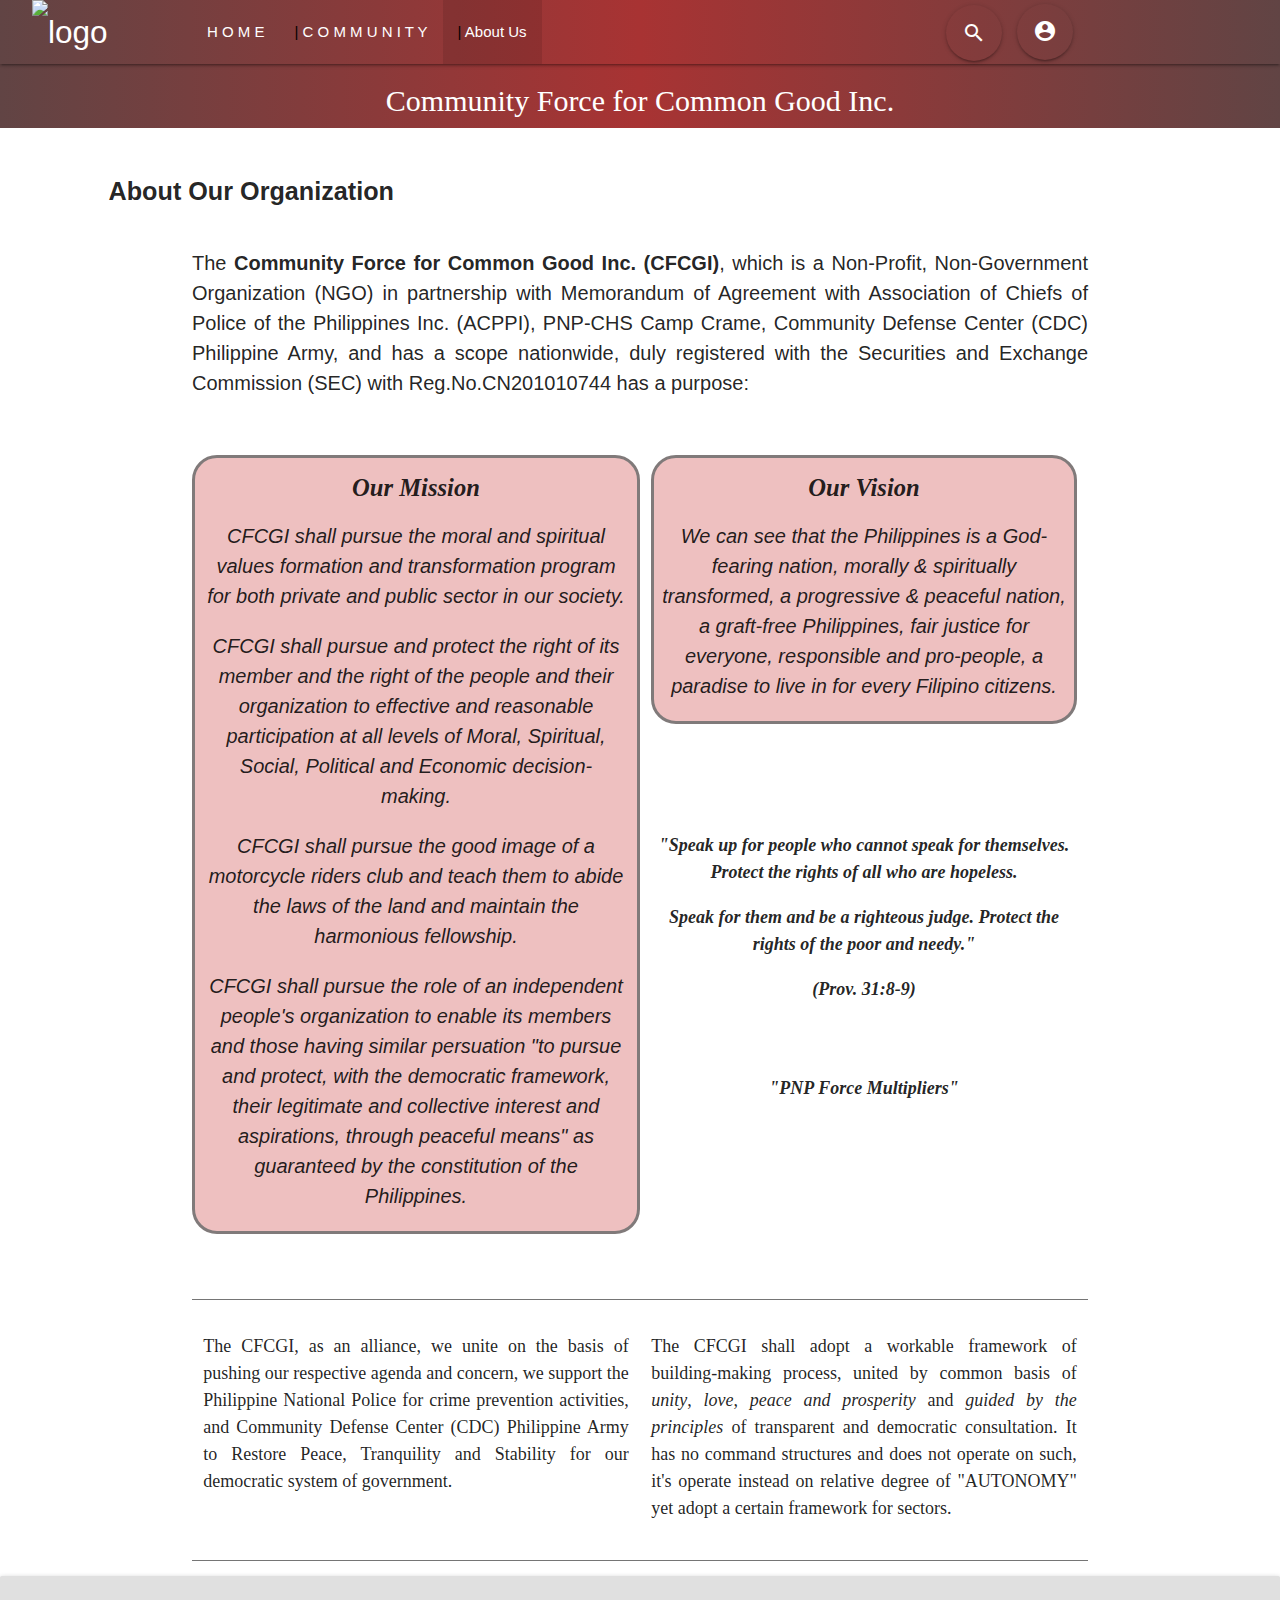
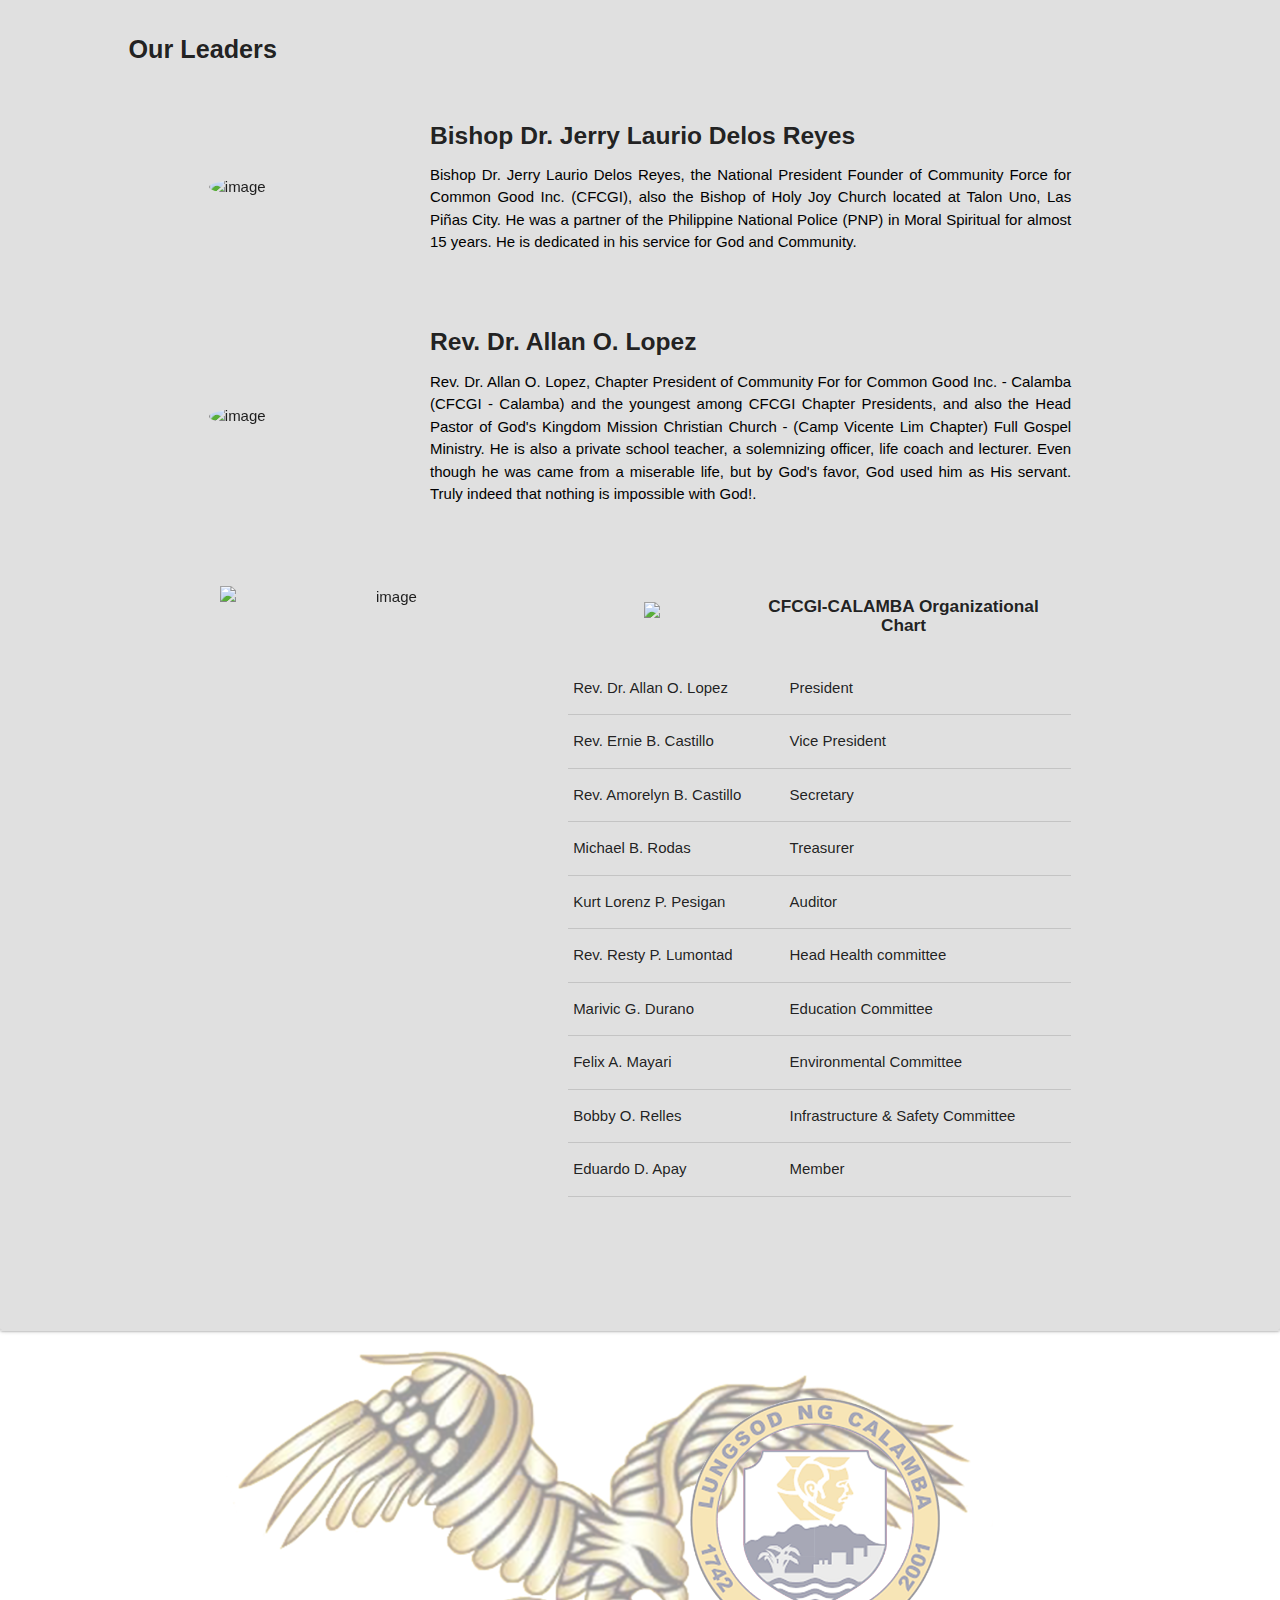
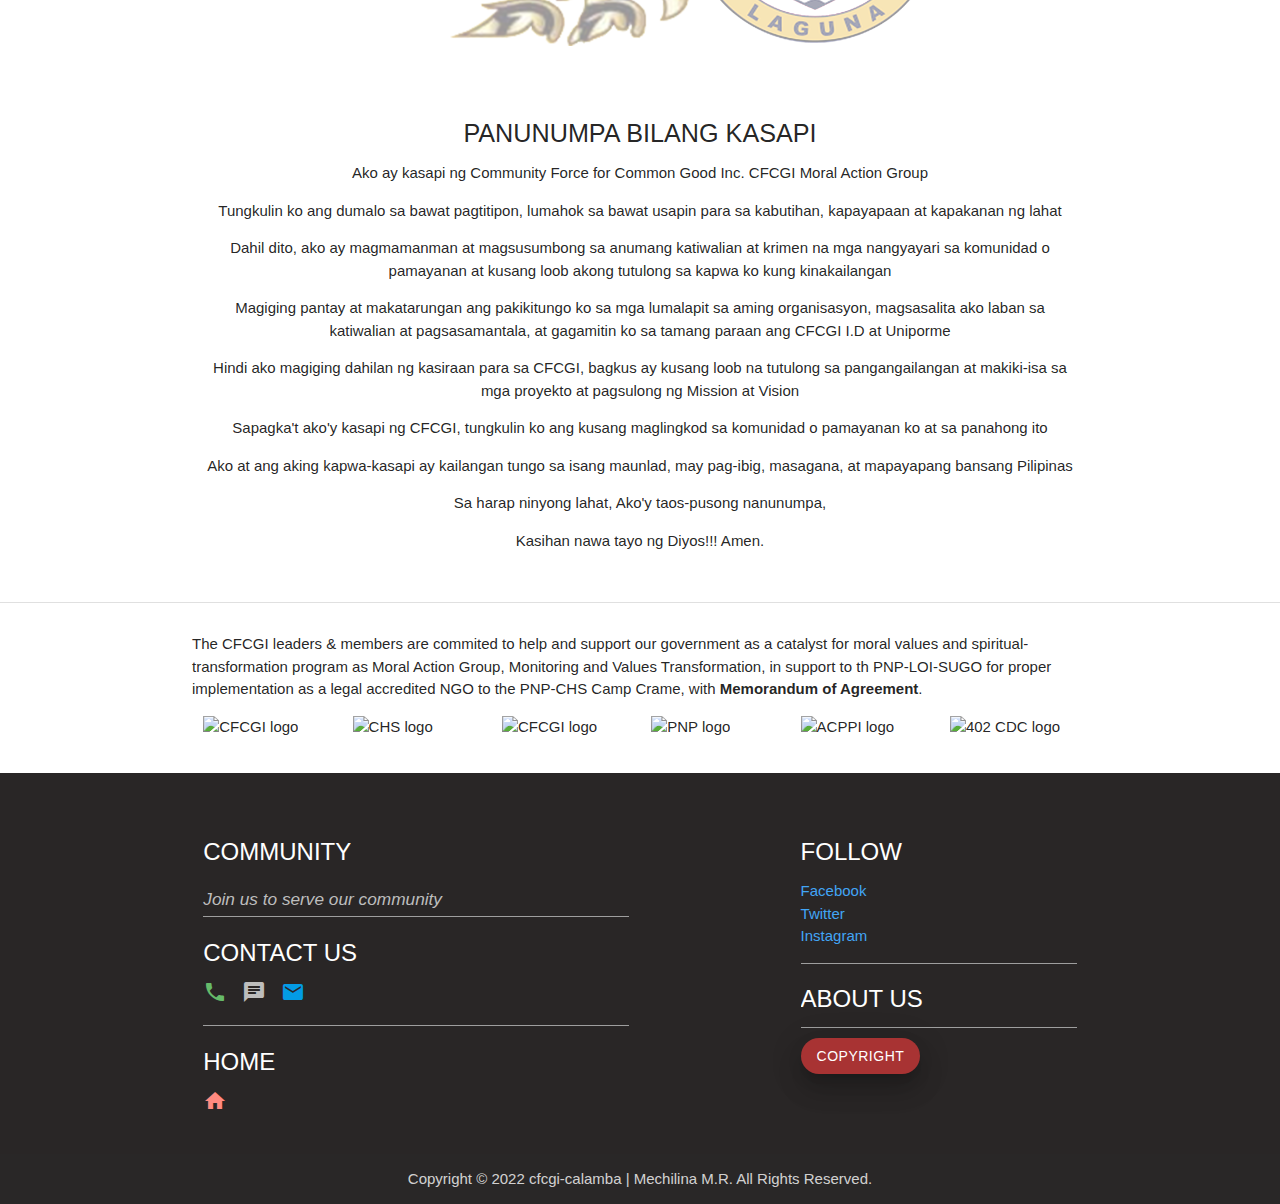
==== commit 7c774a32: "Add files via upload" ====
--- a/about.html
+++ b/about.html
@@ -73,7 +73,7 @@
                             <li>
                                 <a class='dropdown-trigger btn-floating btn-large waves-effect waves-red transparent hoverable' data-target='dropdown1'><i class="material-icons">account_circle</i></a>
                                     <ul id="dropdown1" class="dropdown-content grey">
-                                        <li><a href="#login" class="black-text modal-trigger">Log In</a></li>
+                                        <li><a href="mem_login.php" class="black-text">Log In</a></li>
                                         <li><a href="#signup" class="black-text modal-trigger">Sign Up</a></li>
                                     </ul>
                                 </div>
@@ -107,9 +107,6 @@
                     </div>
                 </div>
         </section>
-        <div class="container center">
-            <h5>(Purpose / Purposes)</h5>
-        </div>
         <br>
         <!-- Section Mission & Vision (Section 2) -->
         <section>
@@ -158,7 +155,7 @@
                 <div class="row">
                     <div class="section section-3">
                         <div class="col s12 m6 l6">
-                            <p class="flow-text" style="text-align: justify;">The CFCGI, as an alliance, we unite on the basis of pushing our respective agenda and concern, we support the Philippine National Police for crime prevention activities, and Community Defense Center (CDC) Philippine Army to Restore Peace, Tranquility and Stability for our democratice system of government.</p>
+                            <p class="flow-text" style="text-align: justify;">The CFCGI, as an alliance, we unite on the basis of pushing our respective agenda and concern, we support the Philippine National Police for crime prevention activities, and Community Defense Center (CDC) Philippine Army to Restore Peace, Tranquility and Stability for our democratic system of government.</p>
                         </div>
                         <div class="col s12 m6 l6">
                             <p class="flow-text" style="text-align: justify;">The CFCGI shall adopt a workable framework of building-making process, united by common basis of <em>unity</em>,<em> love</em>,<em> peace and prosperity</em> and <em>guided by the principles</em> of transparent and democratic consultation. It has no command structures and does not operate on such, it's operate instead on relative degree of "AUTONOMY" yet adopt a certain framework for sectors.</p>
@@ -346,7 +343,7 @@
                     <br>
                     <h4 class="white-text" style="font-family: Calibri, sans-serif; font-size: x-large;">FOLLOW</h4>
                     <ul>
-                    <li><a class="blue-text text-lighten-1 tooltipped" data-position="right" data-tooltip="Go to Facebook Account" href="https://www.facebook.com/profile.php?id=100073657065886"><span>Facebook</span></a></li>
+                    <li><a class="blue-text text-lighten-1 tooltipped" data-position="right" data-tooltip="Go to Facebook Account" target="_blank" href="https://www.facebook.com/profile.php?id=100073657065886"><span>Facebook</span></a></li>
                     <li><a class="blue-text text-lighten-1 tooltipped" data-position="right" data-tooltip="Go to Twitter Account" href="#!"><span>Twitter</span></a></li>
                     <li><a class="blue-text text-lighten-1 tooltipped" data-position="right" data-tooltip="Go to Instagram Account" href="#!"><span>Instagram</span></a></li>
                     </ul>
@@ -401,41 +398,39 @@
             </li>
                 <li><div class="divider"></div></li>
             <li>
-                <a href="#login" class="btn medium modal-trigger z-depth-5 waves-effect waves-light" style="background-color: rgb(168, 51, 51); border-radius: 20px">Log-in</a>
+                <a href="mem_login.php" class="btn medium modal-trigger z-depth-5 waves-effect waves-light" style="background-color: rgb(168, 51, 51); border-radius: 20px">Log-in</a>
             </li>
         </ul>
     </div>
         <!------------ Modal Structure for Log-in ------------>
-        <div id="login" class="modal" style="border-radius: 25px;">
+        <!-- <div id="login" class="modal" style="border-radius: 25px;">
             <div class="modal-content">
                 <div class="container">
-                    <h4>Account Log-in</h4>
-                    <p>Log-in to access your dashboard page</p>
-                    <form action="">
-                        <div class="input-field">
-                            <input type="email" required>
-                            <label for="email">Email</label>
-                        </div>
-                        <div class="input-field">
-                            <input type="password" required>
-                            <label for="password">Password</label>
-                        </div>
-                        <div class="input-field">
-                            <input type="password" required>
-                            <label for="password">Retype Password</label>
+                    <h4>Member Log-in</h4>
+                    <form action="index.php" method="post">
+                        <div class="container">
+                            <label for="email"><b>Email</b></label>
+                            <input type="text" placeholder="Enter your email" name="email" required>
+
+                            <label for="psw"><b>Password</b></label>
+                            <input type="password" placeholder="Enter Password" name="psw" required>
+
+                            <label for="password"><b>Retype password</b></label>
+                            <input type="password" placeholder="Retype password" name="password" required>
+
+                            <button type="submit" class="modal-action modal-close btn waves-effect waves-light hoverable" style="background-color: rgb(168, 51, 51); border-radius: 20px; margin-bottom: 1rem;">Log-in</button>
+                            <label>
+                            <input type="checkbox" checked="checked" name="remember"> Remember me
+                            </label>
+                        </div>
+                        <div class="container" style="background-color:#f1f1f1">
+                            <button type="button" class="modal-action modal-close btn waves-effect waves-light hoverable" style="color: black ; background-color:rgb(185, 180, 180); border-radius: 20px;">Cancel</button>
+                            <span class="psw">Forgot <a href="#">password?</a></span>
                         </div>
                     </form>
                 </div>
             </div>
-            <div class="modal-footer">
-                <a href="#!" class="modal-action modal-close btn waves-effect waves-light hoverable" style="color: black ; background-color:rgb(185, 180, 180); border-radius: 20px;">
-                    <i class="material-icons left">loop</i>Reset Password
-                </a>
-                <a href="#!" class="modal-action modal-close btn waves-effect waves-light hoverable" style="background-color: rgb(168, 51, 51); border-radius: 20px;">
-                    <i class="material-icons left">lock_open</i>Log-in
-                </a>
-            </div>
-        </div>
+        </div> -->
 
     
         <!-- Jquery CDN -->
--- a/style.css
+++ b/style.css
@@ -39,8 +39,7 @@
     text-shadow: rgb(0, 0, 0);
 }
 .section-news-events {
-    color: #fff;
-    background-color: rgb(78, 74, 74);
+    color: #000000;
     height: max-content;
 }
 .section-news-events h4 {
@@ -96,11 +95,11 @@
     border-color:rgb(128, 122, 122) ; 
     border-style: solid;
     border-radius: 25px;
-    background-color: rgb(211, 160, 160);
+    background-color: rgb(238, 192, 192);
 }
 .about-vision {
     border-color:rgb(128, 122, 122) ; 
     border-style: solid;
     border-radius: 25px;
-    background-color: rgb(211, 160, 160);
-}+    background-color: rgb(238, 192, 192);
+}
